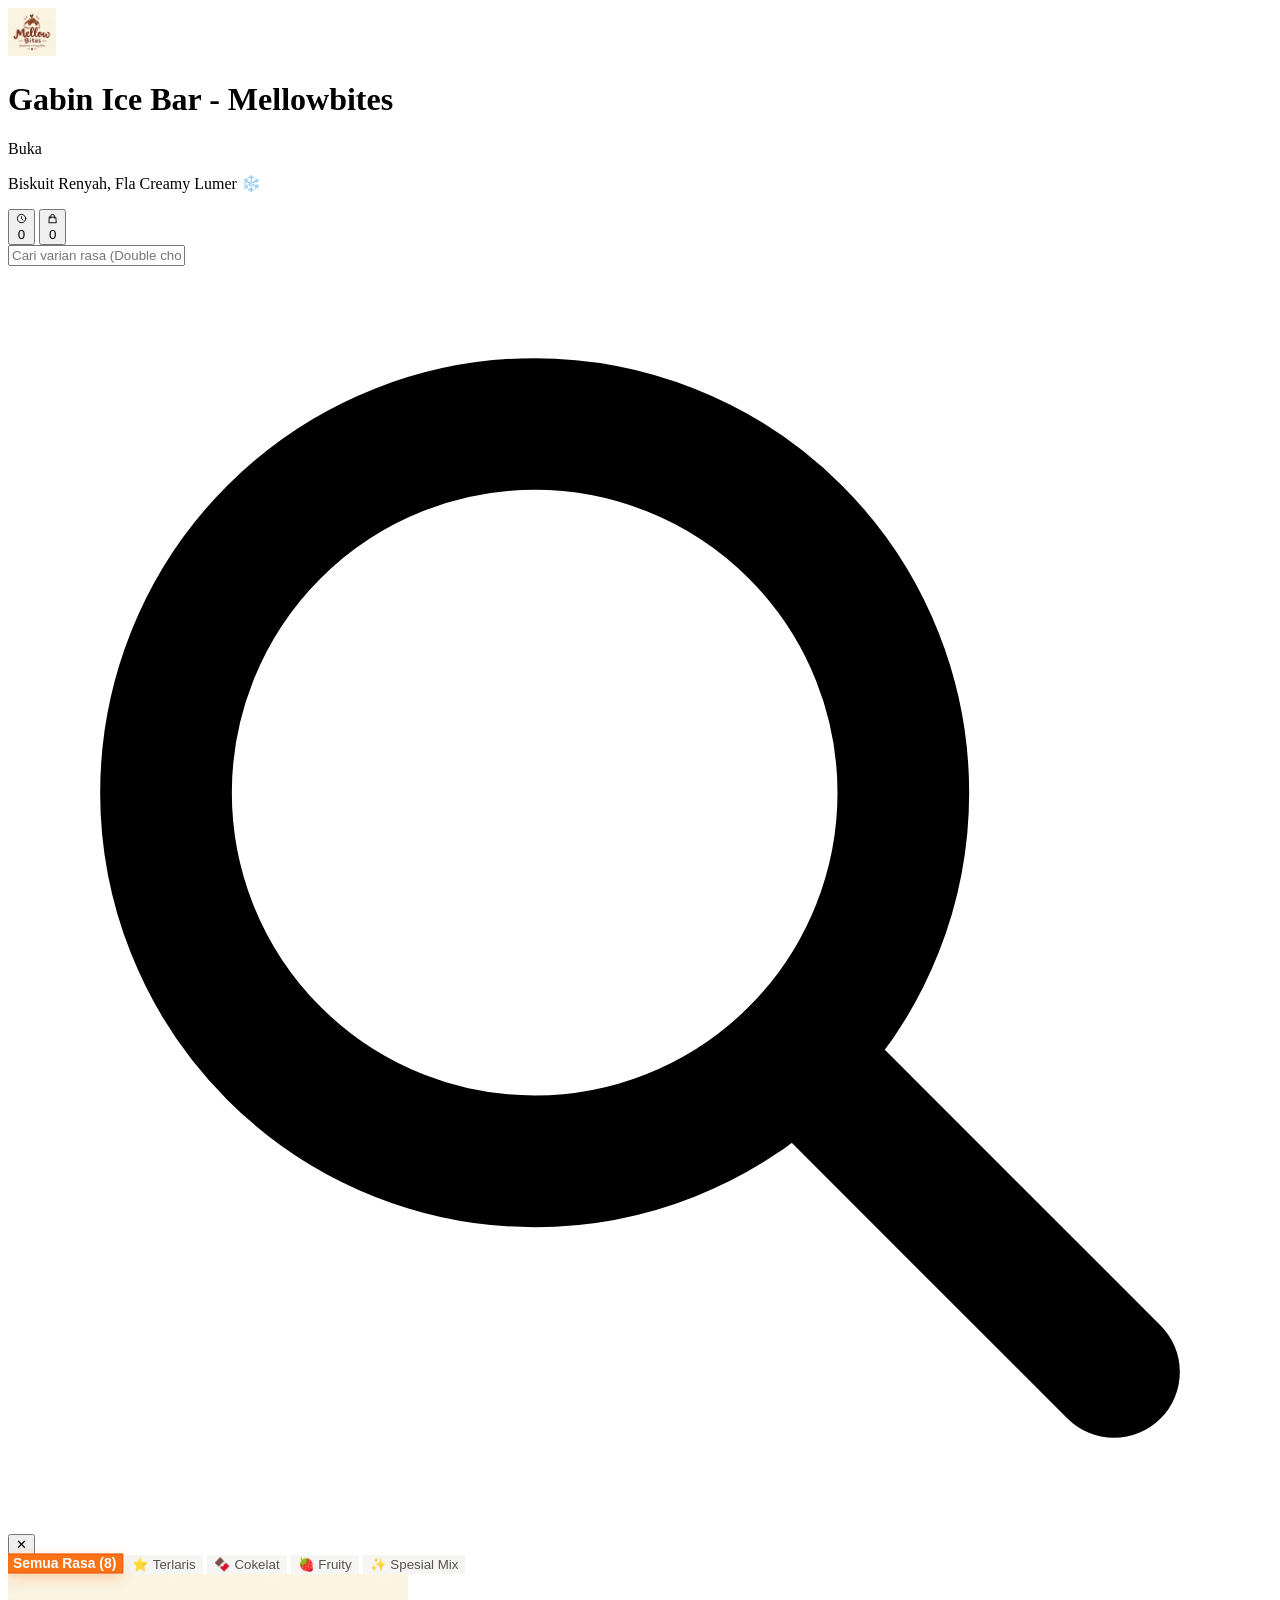
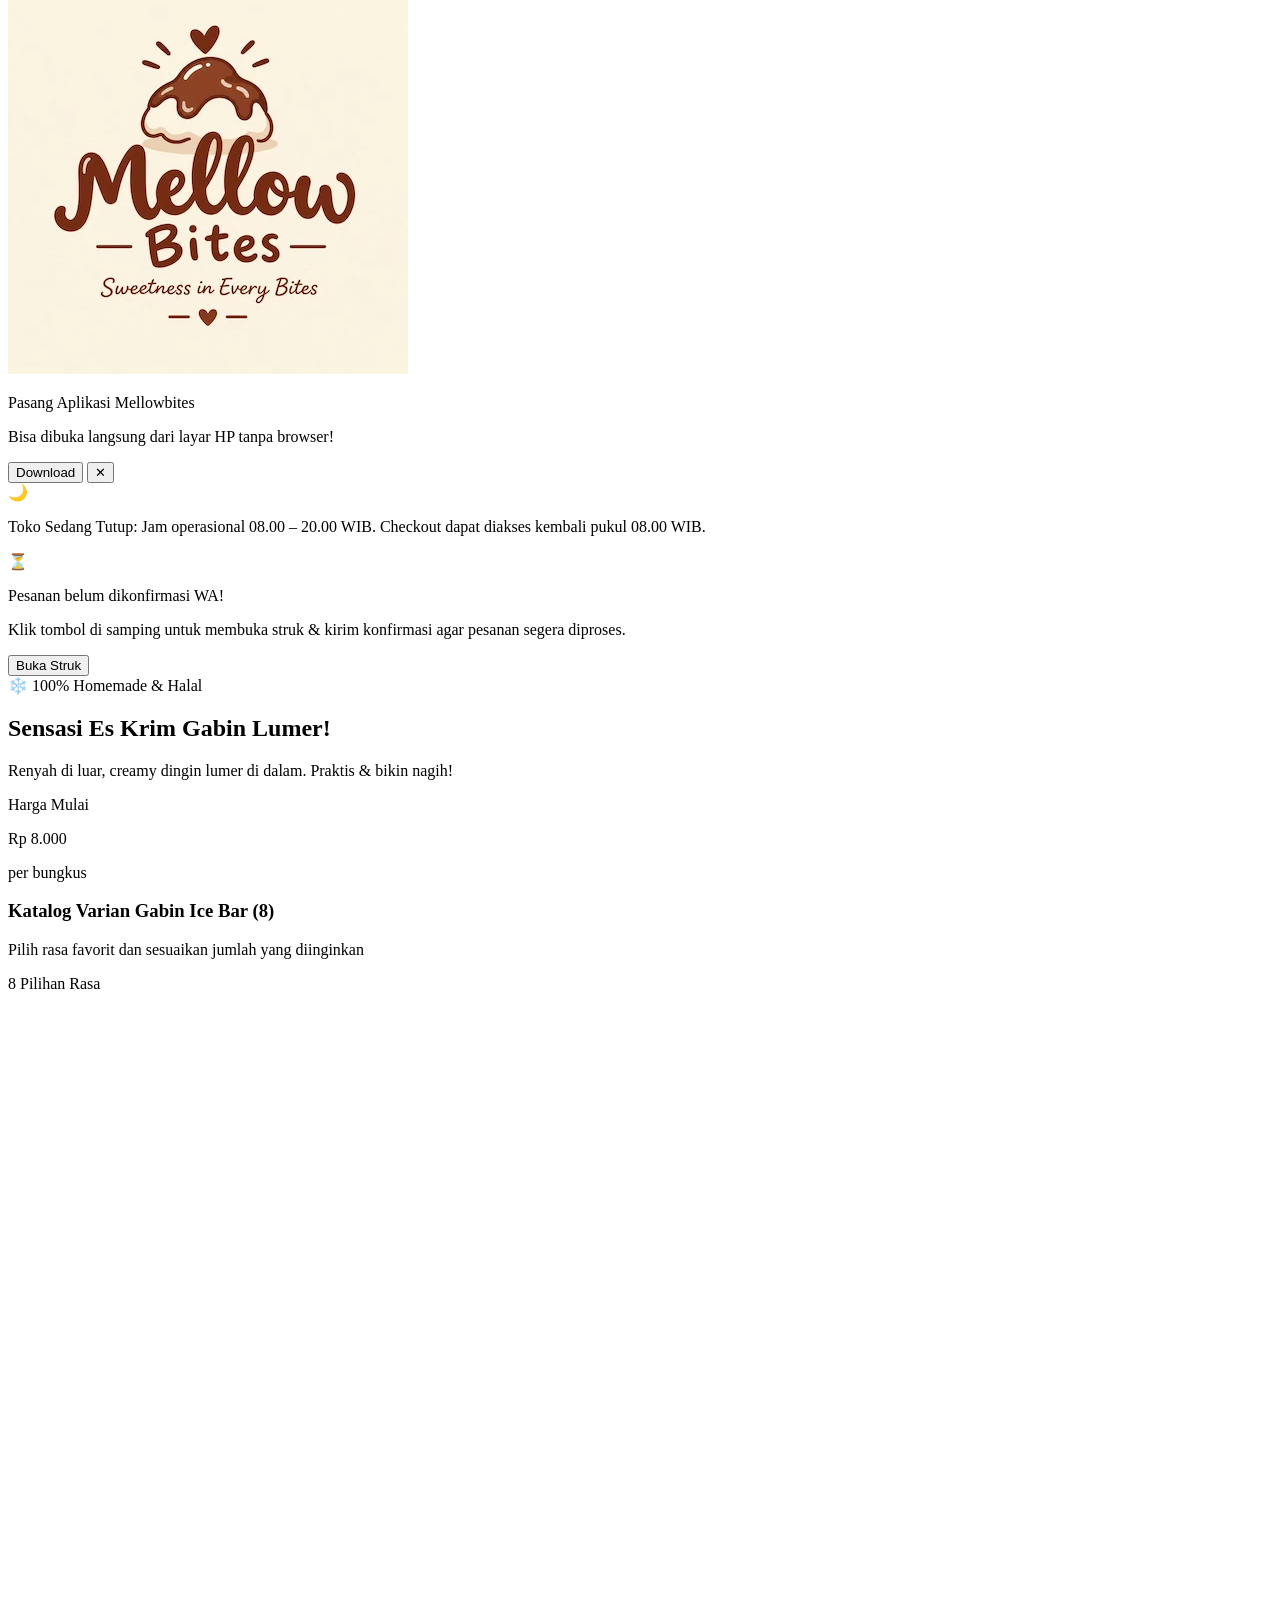
==== index.html @ 4ef3f56c "fitur ulasan n notif" ====
<!DOCTYPE html>
<html lang="id">

<head>
  <meta charset="UTF-8">
  <meta name="viewport" content="width=device-width, initial-scale=1.0, maximum-scale=1.0, user-scalable=no">
  <title>Katalog Gabin Ice Bar - Mellowbites</title>
  <link rel="icon" type="image/webp" href="img/logo.webp">
  <link rel="manifest" href="manifest.json">
  <link rel="preload" as="image" href="img/Double%20Choco.webp" fetchpriority="high">
  <meta name="theme-color" content="#ea580c">
  <meta name="mobile-web-app-capable" content="yes">
  <meta name="apple-mobile-web-app-capable" content="yes">
  <meta name="apple-mobile-web-app-status-bar-style" content="default">
  <meta name="apple-mobile-web-app-title" content="Mellowbites">
  <!-- Open Graph / WhatsApp Link Preview -->
  <meta property="og:type" content="website">
  <meta property="og:site_name" content="Mellowbites">
  <meta property="og:url" content="https://mellowbites.vercel.app/">
  <meta property="og:title" content="Katalog Gabin Ice Bar - Mellowbites ❄️">
  <meta property="og:description"
    content="Biskuit renyah, fla creamy lumer! 100% Homemade & Halal mulai Rp 8.000. Pesan online sekarang!">
  <meta property="og:image" content="https://mellowbites.vercel.app/img/icon-512.png">
  <meta property="og:image:type" content="image/png">
  <meta property="og:image:width" content="512">
  <meta property="og:image:height" content="512">

  <!-- Twitter / X Card Fallback -->
  <meta name="twitter:card" content="summary">
  <meta name="twitter:title" content="Katalog Gabin Ice Bar - Mellowbites ❄️">
  <meta name="twitter:description" content="Biskuit renyah, fla creamy lumer! 100% Homemade & Halal mulai Rp 8.000.">
  <meta name="twitter:image" content="https://mellowbites.vercel.app/img/icon-512.png">
  <link rel="apple-touch-icon" href="img/icon-192.png">
  <link rel="apple-touch-icon" sizes="512x512" href="img/icon-512.png">

  <!-- Google Fonts: Plus Jakarta Sans (Non-blocking) -->
  <link rel="preconnect" href="https://fonts.googleapis.com">
  <link rel="preconnect" href="https://fonts.gstatic.com" crossorigin>
  <link href="https://fonts.googleapis.com/css2?family=Plus+Jakarta+Sans:wght@400;500;600;700;800&display=swap"
    rel="stylesheet" media="print" onload="this.media='all'">
  <noscript>
    <link href="https://fonts.googleapis.com/css2?family=Plus+Jakarta+Sans:wght@400;500;600;700;800&display=swap"
      rel="stylesheet">
  </noscript>

  <!-- Tailwind CSS via CDN -->
  <script src="https://cdn.tailwindcss.com"></script>

  <!-- External Stylesheet -->
  <link rel="stylesheet" href="css/style.css">

  <!-- Leaflet.js CSS (Non-blocking) & JS -->
  <link rel="stylesheet" href="https://unpkg.com/leaflet@1.9.4/dist/leaflet.css" crossorigin="" media="print"
    onload="this.media='all'">
  <noscript>
    <link rel="stylesheet" href="https://unpkg.com/leaflet@1.9.4/dist/leaflet.css" crossorigin="">
  </noscript>
  <script src="https://unpkg.com/leaflet@1.9.4/dist/leaflet.js" crossorigin=""></script>

  <!-- html2canvas CDN for Digital Receipt Image Export -->
  <script src="https://cdn.jsdelivr.net/npm/html2canvas@1.4.1/dist/html2canvas.min.js" defer></script>

  <!-- Supabase JS SDK & Config -->
  <script src="https://cdn.jsdelivr.net/npm/@supabase/supabase-js@2"></script>
  <script src="js/supabase-config.js"></script>

  <!-- External Application Logic -->
  <script src="js/main.js"></script>
</head>

<body class="bg-stone-50 font-sans text-stone-800 antialiased min-h-screen pb-0">

  <!-- TOP HEADER / BANNER -->
  <header class="sticky top-0 z-30 bg-white/95 backdrop-blur-md border-b border-stone-200/80 transition-all">
    <div class="max-w-3xl mx-auto px-3.5 sm:px-4 py-2.5 sm:py-3 flex items-center justify-between gap-2">

      <!-- Brand Logo & Status -->
      <div class="flex items-center gap-2.5 min-w-0 flex-1">
        <div
          class="w-11 h-11 sm:w-12 sm:h-12 rounded-2xl bg-[#fbf6ea] border border-amber-200/80 shadow-2xs p-0.5 flex items-center justify-center shrink-0 overflow-hidden">
          <img src="img/logo.webp" alt="Logo Mellowbites" width="48" height="48" class="w-full h-full object-contain">
        </div>

        <div class="min-w-0 flex-1">
          <div class="flex items-center gap-1.5">
            <h1 class="text-sm sm:text-lg font-extrabold tracking-tight text-stone-900 leading-tight truncate">
              Gabin Ice Bar - Mellowbites
            </h1>
            <span id="storeStatusBadge"
              class="shrink-0 inline-flex items-center px-1.5 sm:px-2 py-0.5 rounded-full text-[9px] sm:text-[10px] font-bold bg-emerald-100 text-emerald-800 border border-emerald-200/70 transition-all"
              title="Jam Operasional 08.00 - 20.00 WIB">
              <span class="w-1.5 h-1.5 rounded-full bg-emerald-500 mr-1 animate-pulse"></span>
              <span>Buka</span>
            </span>
          </div>
          <p class="text-[11px] sm:text-xs text-stone-500 font-medium truncate mt-0.5">
            Biskuit Renyah, Fla Creamy Lumer ❄️
          </p>
        </div>
      </div>

      <!-- Header Action Buttons (Riwayat Pesanan & Keranjang) -->
      <div class="flex items-center gap-1 shrink-0">
        <!-- Riwayat Pesanan Button -->
        <button type="button" onclick="openOrderHistoryModal()"
          class="relative p-2 sm:p-2.5 text-stone-600 hover:text-brand-600 rounded-xl hover:bg-stone-100 transition active:scale-95"
          title="Riwayat Pesanan Saya" aria-label="Riwayat Pesanan">
          <svg class="w-5 h-5 sm:w-6 sm:h-6" fill="none" stroke="currentColor" viewBox="0 0 24 24">
            <path stroke-linecap="round" stroke-linejoin="round" stroke-width="2"
              d="M12 8v4l3 3m6-3a9 9 0 11-18 0 9 9 0 0118 0z"></path>
          </svg>
          <span id="historyBadge"
            class="hidden absolute top-0.5 right-0.5 bg-stone-700 text-white text-[9px] font-bold w-4 h-4 rounded-full items-center justify-center ring-2 ring-white">0</span>
        </button>

        <!-- Quick Cart Button in Header -->
        <button type="button" onclick="openCartModal()"
          class="relative p-2 sm:p-2.5 text-stone-600 hover:text-brand-600 rounded-xl hover:bg-stone-100 transition active:scale-95"
          aria-label="Buka Keranjang">
          <svg class="w-5 h-5 sm:w-6 sm:h-6" fill="none" stroke="currentColor" viewBox="0 0 24 24">
            <path stroke-linecap="round" stroke-linejoin="round" stroke-width="2"
              d="M16 11V7a4 4 0 00-8 0v4M5 9h14l1 12H4L5 9z"></path>
          </svg>
          <span id="headerCartCount"
            class="hidden absolute top-0.5 right-0.5 bg-brand-500 text-white text-[9px] font-bold w-4 h-4 rounded-full items-center justify-center ring-2 ring-white">0</span>
        </button>
      </div>
    </div>

    <!-- Search & Category Filters -->
    <div class="max-w-3xl mx-auto px-4 pb-3">
      <!-- Search Bar -->
      <div class="relative mb-2.5">
        <input type="text" id="searchInput" oninput="handleSearch(this.value)"
          placeholder="Cari varian rasa (Double choco, matcha, durian...)"
          class="w-full pl-10 pr-9 py-2 text-xs sm:text-sm bg-stone-100 hover:bg-stone-100/80 focus:bg-white border border-transparent focus:border-brand-400 rounded-xl focus:ring-2 focus:ring-brand-200 outline-none transition placeholder-stone-400">
        <svg class="w-4 h-4 text-stone-400 absolute left-3.5 top-1/2 -translate-y-1/2" fill="none" stroke="currentColor"
          viewBox="0 0 24 24">
          <path stroke-linecap="round" stroke-linejoin="round" stroke-width="2.5"
            d="M21 21l-6-6m2-5a7 7 0 11-14 0 7 7 0 0114 0z"></path>
        </svg>
        <button type="button" id="clearSearchBtn" onclick="clearSearch()" aria-label="Hapus pencarian"
          class="hidden absolute right-3 top-1/2 -translate-y-1/2 text-stone-400 hover:text-stone-600 text-xs bg-stone-200/80 w-5 h-5 rounded-full items-center justify-center">✕</button>
      </div>

      <!-- Categories Pills -->
      <div class="flex items-center gap-2 overflow-x-auto no-scrollbar pt-1.5 pb-2 px-0.5 text-xs font-semibold">
        <button type="button" id="catAllBtn" onclick="setCategory('all', this)"
          class="cat-pill active px-3.5 py-1.5 rounded-full whitespace-nowrap">
          Semua Rasa
        </button>
        <button type="button" onclick="setCategory('bestseller', this)"
          class="cat-pill px-3.5 py-1.5 rounded-full whitespace-nowrap">
          ⭐ Terlaris
        </button>
        <button type="button" onclick="setCategory('choco', this)"
          class="cat-pill px-3.5 py-1.5 rounded-full whitespace-nowrap">
          🍫 Cokelat
        </button>
        <button type="button" onclick="setCategory('fruity', this)"
          class="cat-pill px-3.5 py-1.5 rounded-full whitespace-nowrap">
          🍓 Fruity
        </button>
        <button type="button" onclick="setCategory('special', this)"
          class="cat-pill px-3.5 py-1.5 rounded-full whitespace-nowrap">
          ✨ Spesial Mix
        </button>
      </div>
    </div>
  </header>

  <!-- BANNER DOWNLOAD / INSTALL APLIKASI PWA -->
  <div id="pwaInstallBanner" class="hidden max-w-3xl mx-auto px-4 pt-2.5">
    <div
      class="p-3 rounded-2xl bg-gradient-to-r from-orange-500 to-amber-500 text-white shadow-sm flex items-center justify-between gap-3">
      <div class="flex items-center gap-2.5 min-w-0">
        <div
          class="w-9 h-9 rounded-xl bg-white/20 p-1 flex items-center justify-center shrink-0 border border-white/30">
          <img src="img/logo.webp" alt="Mellowbites" class="w-full h-full object-contain">
        </div>
        <div class="min-w-0">
          <p class="font-extrabold text-xs leading-tight">Pasang Aplikasi Mellowbites</p>
          <p class="text-[10px] text-white/90 leading-tight truncate">Bisa dibuka langsung dari layar HP tanpa browser!
          </p>
        </div>
      </div>
      <div class="flex items-center gap-1.5 shrink-0">
        <button type="button" onclick="handleInstallAppClick()"
          class="px-3 py-1.5 rounded-xl bg-white text-orange-600 hover:bg-orange-50 font-extrabold text-xs shadow-xs active:scale-95 transition">
          Download
        </button>
        <button type="button" onclick="dismissInstallBanner()"
          class="p-1.5 rounded-lg text-white/80 hover:text-white hover:bg-white/10 text-xs transition"
          title="Tutup banner" aria-label="Tutup banner instalasi">
          ✕
        </button>
      </div>
    </div>
  </div>

  <!-- BANNER STATUS TOKO TUTUP (OTOMATIS MUNCUL SAAT PUKUL 20:01 - 07:59 WIB) -->
  <div id="storeClosedNotice" class="hidden max-w-3xl mx-auto px-4 pt-2.5">
    <div
      class="p-2.5 rounded-xl bg-rose-50 border border-rose-200 text-rose-900 text-xs flex items-center justify-between gap-2 shadow-xs">
      <div class="flex items-center gap-2">
        <span class="text-base">🌙</span>
        <p>
          <span class="font-bold">Toko Sedang Tutup:</span> Jam operasional 08.00 – 20.00 WIB. Checkout dapat diakses
          kembali pukul 08.00 WIB.
        </p>
      </div>
    </div>
  </div>

  <!-- BANNER PESANAN BELUM KONFIRMASI WA -->
  <div id="unconfirmedOrderBanner" class="hidden max-w-3xl mx-auto px-4 pt-2.5">
    <div
      class="p-3 rounded-2xl bg-amber-50 border border-amber-300 text-amber-950 text-xs flex items-center justify-between gap-2.5 shadow-xs">
      <div class="flex items-start gap-2 min-w-0">
        <span class="text-base shrink-0">⏳</span>
        <div class="min-w-0">
          <p class="font-extrabold text-amber-900 leading-tight">
            Pesanan <span id="bannerOrderNumber" class="font-mono"></span> belum dikonfirmasi WA!
          </p>
          <p class="text-[11px] text-amber-800/90 mt-0.5 leading-snug">
            Klik tombol di samping untuk membuka struk & kirim konfirmasi agar pesanan segera diproses.
          </p>
        </div>
      </div>
      <button type="button" onclick="resumeUnconfirmedOrder()"
        class="shrink-0 px-3 py-1.5 rounded-xl bg-emerald-600 hover:bg-emerald-700 text-white font-bold text-[11px] shadow-xs active:scale-95 transition">
        Buka Struk
      </button>
    </div>
  </div>

  <!-- MAIN CONTENT -->
  <main class="max-w-3xl mx-auto px-4 pt-3">

    <!-- HERO PROMO CARD -->
    <div
      class="relative overflow-hidden rounded-2xl bg-gradient-to-r from-orange-500 via-amber-500 to-rose-400 p-4 text-white shadow-md mb-5">
      <div class="relative z-10 flex items-center justify-between gap-3">
        <div class="max-w-[70%]">
          <span id="heroPromoBadge"
            class="inline-flex items-center gap-1 px-2 py-0.5 rounded-md bg-white/20 backdrop-blur-sm text-[10px] font-bold tracking-wide uppercase mb-1">
            <span>❄️</span> 100% Homemade & Halal
          </span>
          <h2 id="heroPromoTitle" class="text-base sm:text-lg font-black leading-tight">Sensasi Es Krim Gabin Lumer!
          </h2>
          <p id="heroPromoDesc" class="text-xs text-orange-50 mt-1 leading-snug">
            Renyah di luar, creamy dingin lumer di dalam. Praktis & bikin nagih!
          </p>
        </div>
        <div class="shrink-0 bg-white/15 backdrop-blur-xs border border-white/25 rounded-2xl px-3.5 py-2.5 text-center">
          <p class="text-[10px] font-bold text-amber-100 uppercase tracking-wider">Harga Mulai</p>
          <p class="text-lg sm:text-xl font-black text-white leading-tight whitespace-nowrap mt-0.5">
            Rp 8.000
          </p>
          <p class="text-[10px] font-medium text-orange-100 mt-0.5">per bungkus</p>
        </div>
      </div>
      <div class="absolute -right-6 -bottom-8 w-28 h-28 bg-white/10 rounded-full blur-xl pointer-events-none"></div>
    </div>

    <!-- CATALOG HEADER -->
    <div class="flex items-center justify-between mb-3 px-0.5">
      <div>
        <h3 class="font-extrabold text-stone-900 text-base flex items-center gap-1.5">
          <span>Katalog Varian Gabin Ice Bar</span>
          <span id="filteredCountBadge" class="text-xs font-semibold text-stone-400"></span>
        </h3>
        <p class="text-xs text-stone-500">Pilih rasa favorit dan sesuaikan jumlah yang diinginkan</p>
      </div>
      <span id="totalVariantBadge"
        class="text-[11px] font-semibold text-brand-700 bg-brand-50 border border-brand-200/60 px-2.5 py-0.5 rounded-full">
        Pilihan Rasa
      </span>
    </div>

    <!-- PRODUCT GRID CONTAINER -->
    <div id="productGrid" class="grid grid-cols-1 sm:grid-cols-2 gap-3.5 min-h-[600px]">
      <!-- Cards rendered dynamically via js/main.js -->
    </div>

    <!-- EMPTY STATE FOR SEARCH -->
    <div id="emptyState"
      class="hidden flex-col items-center justify-center py-12 text-center bg-white rounded-2xl border border-dashed border-stone-200 mt-2">
      <div class="w-14 h-14 bg-stone-100 rounded-full flex items-center justify-center text-stone-400 mb-2 text-2xl">
        🔍
      </div>
      <p class="font-bold text-stone-700 text-sm">Varian rasa tidak ditemukan</p>
      <p class="text-xs text-stone-400 mt-1 max-w-xs">Coba kata kunci lain atau pilih dari kategori rasa di atas.</p>
      <button type="button" id="emptyStateResetBtn" onclick="clearSearch()"
        class="mt-3 px-4 py-1.5 text-xs font-semibold text-brand-600 bg-brand-50 rounded-lg hover:bg-brand-100 transition">
        Lihat Semua Varian
      </button>
    </div>

    <!-- TIPS / EDU FOOTNOTE -->
    <div
      class="mt-7 p-3.5 rounded-2xl bg-amber-50/80 border border-amber-200/70 text-xs text-amber-900 flex items-start gap-3">
      <div
        class="w-7 h-7 rounded-xl bg-amber-200 text-amber-800 flex items-center justify-center shrink-0 font-bold text-sm shadow-xs">
        💡
      </div>
      <div>
        <p class="font-bold text-amber-950">Saran Penyajian Gabin Ice Bar:</p>
        <p class="text-amber-900/90 mt-0.5 leading-relaxed">
          Simpan di freezer lemari es. Langsung nikmati selagi dingin beku untuk sensasi <em>crispy ice cream
            sandwich</em>, atau diamkan 2 menit agar flanya semakin lembut & lumer!
        </p>
      </div>
    </div>
  </main>

  <!-- FOOTER FULL-WIDTH MENYATU DENGAN TEMA -->
  <footer
    class="w-full bg-gradient-to-b from-stone-100/60 via-amber-50/60 to-orange-50/70 border-t border-stone-200/80 text-stone-600 mt-10">
    <div class="max-w-3xl mx-auto px-4 pt-7 pb-28 space-y-5">

      <!-- Baris Atas: Brand & CTA WhatsApp -->
      <div class="flex flex-col sm:flex-row sm:items-center justify-between gap-4 pb-5 border-b border-stone-200/80">
        <div class="flex items-center gap-3">
          <div
            class="w-11 h-11 rounded-2xl bg-[#fbf6ea] border border-amber-200/80 p-1 flex items-center justify-center shrink-0 shadow-2xs">
            <img src="img/logo.webp" alt="Logo Mellowbites" class="w-full h-full object-contain">
          </div>
          <div>
            <h4 class="font-extrabold text-stone-900 text-sm sm:text-base leading-tight">Gabin Ice Bar - Mellowbites
            </h4>
            <p class="text-xs text-stone-500 mt-0.5">Biskuit Renyah, Fla Creamy Lumer ❄️</p>
          </div>
        </div>

        <a href="https://api.whatsapp.com/send?phone=6285646409023&text=Halo%20kak%2C%20saya%20mau%20pesan%20Gabin%20Ice%20Bar%20Mellowbites%20%E2%98%BA%EF%B8%8F%F0%9F%A4%97"
          onclick="this.href='https://api.whatsapp.com/send?phone=6285646409023&text=' + encodeURIComponent('Halo kak, saya boleh tanya mengenai Gabin Ice Bar Mellowbites? 🤗')"
          target="_blank" rel="noopener noreferrer"
          class="inline-flex items-center justify-center gap-2 px-4 py-2.5 rounded-xl bg-emerald-600 hover:bg-emerald-700 text-white font-bold text-xs shadow-sm shadow-emerald-600/20 active:scale-95 transition">
          <svg class="w-4 h-4 fill-current shrink-0" viewBox="0 0 24 24">
            <path
              d="M.057 24l1.687-6.163c-1.041-1.804-1.588-3.849-1.587-5.946.003-6.556 5.338-11.891 11.893-11.891 3.181.001 6.167 1.24 8.413 3.488 2.245 2.248 3.481 5.236 3.48 8.414-.003 6.557-5.338 11.892-11.893 11.892-1.99-.001-3.951-.5-5.688-1.448l-6.305 1.654zm6.597-3.807c1.676.995 3.276 1.591 5.392 1.592 5.448 0 9.886-4.434 9.889-9.885.002-5.462-4.415-9.89-9.881-9.892-5.452 0-9.887 4.434-9.889 9.884-.001 2.225.651 3.891 1.746 5.634l-.999 3.648 3.742-.981z" />
          </svg>
          <span>Chat & Tanya via WhatsApp</span>
        </a>
      </div>

      <!-- Baris Tengah: Info Singkat (Jam, Lokasi, Sosmed) -->
      <div class="grid grid-cols-1 sm:grid-cols-2 gap-4 text-xs">
        <div class="space-y-1.5">
          <p class="text-stone-600">
            🕒 <strong class="text-stone-900 font-bold">Jam Buka:</strong> Setiap Hari, 08.00 – 20.00 WIB
          </p>
          <p class="text-stone-600 leading-relaxed">
            📍 <strong class="text-stone-900 font-bold">Alamat:</strong> Jl. Bromo, RT/RW 001/006, Dsn. Karangtimongo,
            Ds. Denanyar, Jombang
            <a href="https://www.google.com/maps/search/?api=1&query=-7.5431218,112.2134476" target="_blank"
              rel="noopener noreferrer"
              class="inline-block ml-1 text-brand-600 hover:text-brand-700 font-bold underline underline-offset-2">
              Lihat Maps ↗
            </a>
          </p>
        </div>

        <!-- Tombol Sosial Media -->
        <div class="flex flex-col sm:items-end gap-1.5">
          <span class="text-[11px] font-semibold text-stone-500">Follow Us On:</span>
          <div class="flex items-center gap-2">
            <a href="https://instagram.com/mellowbite_es" target="_blank" rel="noopener noreferrer"
              class="inline-flex items-center gap-1.5 px-3 py-1.5 rounded-xl bg-white hover:bg-rose-50 border border-stone-200/90 text-stone-700 font-bold text-[11px] shadow-2xs transition">
              <svg class="w-3.5 h-3.5 fill-current text-rose-500" viewBox="0 0 24 24">
                <path
                  d="M12 2.163c3.204 0 3.584.012 4.85.07 3.252.148 4.771 1.691 4.919 4.919.058 1.265.069 1.645.069 4.849 0 3.205-.012 3.584-.069 4.849-.149 3.225-1.664 4.771-4.919 4.919-1.266.058-1.644.07-4.85.07-3.204 0-3.584-.012-4.849-.07-3.26-.149-4.771-1.699-4.919-4.92-.058-1.265-.07-1.644-.07-4.849 0-3.204.013-3.583.07-4.849.149-3.227 1.664-4.771 4.919-4.919 1.266-.057 1.645-.069 4.849-.069zm0-2.163c-3.259 0-3.667.014-4.947.072-4.358.2-6.78 2.618-6.98 6.98-.059 1.281-.073 1.689-.073 4.948 0 3.259.014 3.668.072 4.948.2 4.358 2.618 6.78 6.98 6.98 1.281.058 1.689.072 4.948.072 3.259 0 3.668-.014 4.948-.072 4.354-.2 6.782-2.618 6.979-6.98.059-1.28.073-1.689.073-4.948 0-3.259-.014-3.667-.072-4.947-.196-4.354-2.617-6.78-6.979-6.98-1.281-.059-1.69-.073-4.949-.073zm0 5.838c-3.403 0-6.162 2.759-6.162 6.162s2.759 6.163 6.162 6.163 6.162-2.759 6.162-6.163c0-3.403-2.759-6.162-6.162-6.162zm0 10.162c-2.209 0-4-1.79-4-4 0-2.209 1.791-4 4-4s4 1.791 4 4c0 2.21-1.791 4-4 4zm6.406-11.845c-.796 0-1.441.645-1.441 1.44s.645 1.44 1.441 1.44c.795 0 1.439-.645 1.439-1.44s-.644-1.44-1.439-1.44z" />
              </svg>
              <span>Instagram</span>
            </a>

            <a href="https://www.tiktok.com/@mellowbite_es" target="_blank" rel="noopener noreferrer"
              class="inline-flex items-center gap-1.5 px-3 py-1.5 rounded-xl bg-white hover:bg-stone-100 border border-stone-200/90 text-stone-700 font-bold text-[11px] shadow-2xs transition">
              <svg class="w-3.5 h-3.5 fill-current text-stone-900" viewBox="0 0 24 24">
                <path
                  d="M19.59 6.69a4.83 4.83 0 0 1-3.77-4.25V2h-3.45v13.67a2.89 2.89 0 0 1-5.2 1.74 2.89 2.89 0 0 1 2.31-4.64 2.93 2.93 0 0 1 .88.13V9.4a6.84 6.84 0 0 0-1-.05A6.33 6.33 0 0 0 5 20.1a6.34 6.34 0 0 0 10.86-4.43v-7a8.16 8.16 0 0 0 4.77 1.52v-3.4a4.85 4.85 0 0 1-1-.1z" />
              </svg>
              <span>TikTok</span>
            </a>
          </div>
        </div>
      </div>

      <!-- CTA Download Aplikasi Mellowbites -->
      <div class="pt-3 border-t border-stone-200/60 flex items-center justify-between gap-2">
        <span class="text-[11px] font-semibold text-stone-500">Pasang di layar HP:</span>
        <button id="btnInstallApp" type="button" onclick="handleInstallAppClick()"
          class="inline-flex items-center gap-1.5 px-3 py-1.5 rounded-xl bg-brand-50 hover:bg-brand-100 text-brand-600 border border-brand-200/80 font-bold text-[11px] shadow-2xs active:scale-95 transition">
          <svg class="w-3.5 h-3.5" fill="none" stroke="currentColor" viewBox="0 0 24 24">
            <path stroke-linecap="round" stroke-linejoin="round" stroke-width="2.2"
              d="M4 16v1a3 3 0 003 3h10a3 3 0 003-3v-1m-4-4l-4 4m0 0l-4-4m4 4V4"></path>
          </svg>
          <span>Download Aplikasi</span>
        </button>
      </div>

      <!-- Baris Bawah: Copyright & Login Admin -->
      <div class="pt-3 border-t border-stone-200/60 flex items-center justify-between text-[11px] text-stone-400">
        <span>© 2026 - Mellowbites</span>
        <a href="admin.html"
          class="inline-flex items-center gap-1 text-stone-500 hover:text-brand-600 font-semibold transition">
          <span>🔒</span>
          <span>Login Admin</span>
        </a>
      </div>

    </div>
  </footer>

  <!-- FLOATING BOTTOM BAR (CART SUMMARY) -->
  <aside id="floatingBar"
    class="fixed bottom-0 left-0 right-0 z-40 bg-white/95 backdrop-blur-md border-t border-stone-200/90 shadow-float px-4 py-3 transition-all duration-300">
    <div class="max-w-3xl mx-auto flex items-center justify-between gap-3">

      <!-- Cart Info Left -->
      <div class="flex items-center gap-3 cursor-pointer group select-none" onclick="openCartModal()">
        <div class="relative">
          <div
            class="w-11 h-11 rounded-2xl bg-gradient-to-tr from-brand-500 to-amber-500 text-white flex items-center justify-center shadow-md shadow-brand-500/30 group-hover:from-brand-600 group-hover:to-amber-600 transition active:scale-95">
            <svg class="w-5 h-5" fill="none" stroke="currentColor" viewBox="0 0 24 24">
              <path stroke-linecap="round" stroke-linejoin="round" stroke-width="2"
                d="M16 11V7a4 4 0 00-8 0v4M5 9h14l1 12H4L5 9z"></path>
            </svg>
          </div>
          <span id="floatCartBadge"
            class="absolute -top-1.5 -right-1.5 bg-rose-500 text-white font-extrabold text-[11px] min-w-[20px] h-[20px] px-1 rounded-full flex items-center justify-center border-2 border-white shadow-sm transition">
            0
          </span>
        </div>

        <div>
          <div class="flex items-center gap-1.5">
            <span class="text-[11px] font-medium text-stone-500">Total Belanja:</span>
            <span id="floatItemCountText"
              class="text-[11px] font-bold text-brand-600 bg-brand-50 px-1.5 py-0.2 rounded">0 item</span>
          </div>
          <div id="floatTotalPrice"
            class="text-base sm:text-lg font-extrabold text-stone-900 tracking-tight leading-tight">
            Rp 0
          </div>
        </div>
      </div>

      <!-- Action Button Right -->
      <button type="button" id="btnCheckout" onclick="openCartModal()" disabled
        class="flex-1 sm:flex-none sm:min-w-[180px] py-2.5 px-4 rounded-xl bg-brand-500 hover:bg-brand-600 disabled:bg-stone-200 disabled:text-stone-400 disabled:cursor-not-allowed text-white font-bold text-xs sm:text-sm shadow-md shadow-brand-500/20 active:scale-95 transition flex items-center justify-center gap-2">
        <span>Lihat Pesanan</span>
        <svg class="w-4 h-4" fill="none" stroke="currentColor" viewBox="0 0 24 24">
          <path stroke-linecap="round" stroke-linejoin="round" stroke-width="2" d="M14 5l7 7m0 0l-7 7m7-7H3"></path>
        </svg>
      </button>

    </div>
  </aside>

  <!-- PRODUCT DETAIL POP-UP MODAL (#productDetailModal) -->
  <div id="productDetailModal"
    class="fixed inset-0 z-50 bg-black/70 backdrop-blur-xs opacity-0 pointer-events-none transition-opacity duration-300 flex items-end sm:items-center justify-center p-0 sm:p-4">
    <div class="absolute inset-0" onclick="closeProductDetailModal()"></div>

    <div id="productDetailContentBox"
      class="relative z-10 w-full sm:max-w-md max-h-[92vh] flex flex-col bg-white rounded-t-3xl sm:rounded-3xl shadow-2xl overflow-hidden border border-stone-200 transform translate-y-full sm:translate-y-0 sm:scale-95 transition-transform duration-300">

      <!-- Drawer Handle for Mobile -->
      <div class="sm:hidden flex justify-center pt-2.5 pb-1 shrink-0" onclick="closeProductDetailModal()">
        <div class="w-10 h-1 bg-stone-300 rounded-full cursor-pointer"></div>
      </div>

      <!-- Close Button Floating -->
      <button type="button" onclick="closeProductDetailModal()"
        class="absolute top-3 right-3 sm:top-3.5 sm:right-3.5 w-8 h-8 rounded-full bg-stone-900/40 hover:bg-stone-900/70 text-white backdrop-blur-md flex items-center justify-center text-xs font-bold transition z-30 active:scale-90"
        title="Tutup" aria-label="Tutup detail produk">
        ✕
      </button>

      <!-- Scrollable Modal Content -->
      <div class="overflow-y-auto flex-1 p-4 sm:p-5 space-y-4">
        <div id="detailProdFlavorBg"
          class="relative w-full aspect-[16/10] rounded-2xl overflow-hidden shadow-inner flex items-center justify-center bg-stone-800">
          <div id="detailProdSvg"
            class="absolute inset-0 flex flex-col items-center justify-center pointer-events-none"></div>
          <img id="detailProdImage" src="" alt="Foto Detail Produk" class="absolute inset-0 w-full h-full object-cover"
            onerror="this.classList.add('hidden')">
          <div
            class="absolute inset-x-0 bottom-0 h-14 bg-gradient-to-t from-black/60 via-black/20 to-transparent pointer-events-none">
          </div>

          <span id="detailProdTag"
            class="absolute top-3 left-3 text-[10px] font-extrabold px-2.5 py-1 rounded-full shadow-xs z-10">
            Favorit
          </span>

          <span id="detailProdCategoryBadge"
            class="absolute top-3 right-12 text-[10px] font-extrabold px-2.5 py-1 rounded-full bg-stone-900/60 backdrop-blur-md text-white shadow-xs z-10">
            Cokelat
          </span>

          <div id="detailProdStockBadge" class="absolute bottom-3 left-3 z-10"></div>
        </div>

        <div>
          <div class="flex items-start justify-between gap-3">
            <h3 id="detailProdName" class="font-extrabold text-stone-900 text-lg sm:text-xl leading-snug">
              Nama Varian
            </h3>
            <span id="detailProdPrice" class="text-base sm:text-lg font-black text-brand-600 shrink-0">
              Rp 0
            </span>
          </div>
          <div class="flex flex-wrap items-center justify-between gap-2 mt-0.5">
            <p id="detailProdCategoryText" class="text-[11px] font-bold text-stone-400 uppercase tracking-wider">
              Varian Spesial
            </p>
            <div id="detailProdRatingBadge"
              class="hidden inline-flex items-center gap-1 px-2 py-0.5 rounded-full bg-amber-50 border border-amber-200/80 text-[11px] font-bold text-amber-800">
              <span class="text-amber-500">★</span>
              <span id="detailProdRatingAvg">0.0</span>
              <span id="detailProdRatingCount" class="text-stone-500 font-semibold">(0 ulasan)</span>
            </div>
          </div>
        </div>

        <div class="space-y-1 bg-stone-50 p-3 rounded-2xl border border-stone-100">
          <span class="text-[10px] font-extrabold uppercase tracking-wider text-stone-400 block">Karakter Rasa &
            Tekstur</span>
          <p id="detailProdDesc" class="text-xs sm:text-sm text-stone-700 leading-relaxed font-normal">
            Deskripsi lengkap varian rasa dan kelezatan fla biskuit gabin.
          </p>
        </div>

        <div
          class="p-3.5 rounded-2xl bg-gradient-to-r from-sky-50 via-blue-50 to-indigo-50/40 border border-sky-100 flex items-start gap-2.5">
          <span class="text-lg shrink-0 select-none">❄️</span>
          <div class="text-xs leading-relaxed">
            <strong class="font-extrabold text-sky-950 block mb-0.5">Saran Penyajian:</strong>
            <p class="text-sky-900/90 text-[11px] leading-snug">
              Nikmati langsung saat dingin dari freezer untuk sensasi es krim padat lumer, atau diamkan 2–3 menit di
              suhu ruang agar fla lebih creamy lembut.
            </p>
          </div>
        </div>
      </div>

      <!-- Bottom Sticky Action Bar -->
      <div id="detailProdActionContainer" class="p-3.5 sm:p-4 bg-white border-t border-stone-100 shrink-0"></div>
    </div>
  </div>

  <!-- CART & CHECKOUT MODAL DRAWER -->
  <div id="cartModal"
    class="fixed inset-0 z-50 bg-black/60 opacity-0 pointer-events-none transition-opacity duration-150 flex items-end sm:items-center justify-center">
    <div class="absolute inset-0" onclick="closeCartModal()"></div>

    <div id="cartContentBox"
      class="relative z-10 w-full max-w-lg bg-white rounded-t-3xl sm:rounded-2xl max-h-[90vh] flex flex-col shadow-2xl">

      <!-- Drawer Handle for Mobile -->
      <div class="sm:hidden flex justify-center pt-3 pb-1" onclick="closeCartModal()">
        <div class="w-12 h-1.5 bg-stone-300 rounded-full cursor-pointer"></div>
      </div>

      <!-- Modal Header -->
      <div class="px-5 py-3 border-b border-stone-100 flex items-center justify-between">
        <div class="flex items-center gap-2.5">
          <div class="w-8 h-8 rounded-lg bg-brand-100 text-brand-600 flex items-center justify-center">
            <svg class="w-4 h-4" fill="none" stroke="currentColor" viewBox="0 0 24 24">
              <path stroke-linecap="round" stroke-linejoin="round" stroke-width="2"
                d="M3 3h2l.4 2M7 13h10l4-8H5.4M7 13L5.4 5M7 13l-2.293 2.293c-.63.63-.184 1.707.707 1.707H17m0 0a2 2 0 100 4 2 2 0 000-4zm-8 2a2 2 0 11-4 0 2 2 0 014 0z">
              </path>
            </svg>
          </div>
          <div>
            <h3 class="font-extrabold text-stone-900 text-base leading-tight">Keranjang Pesanan</h3>
            <p id="modalItemSubtitle" class="text-xs text-stone-500">0 item dipilih</p>
          </div>
        </div>

        <button type="button" onclick="closeCartModal()" aria-label="Tutup keranjang"
          class="w-8 h-8 rounded-full bg-stone-100 hover:bg-stone-200 flex items-center justify-center text-stone-500 font-bold transition">
          ✕
        </button>
      </div>

      <!-- Gabungan Area Scroll Tunggal -->
      <div class="overflow-y-auto flex-1 divide-y divide-stone-100 overscroll-contain">

        <!-- Scrollable Cart Item List -->
        <div class="px-5 py-2.5 space-y-2" id="cartItemList"></div>

        <!-- Checkout Form Area -->
        <div class="px-5 py-3.5 bg-stone-50/90 space-y-3.5 text-xs">

          <!-- Input Nama Pemesan -->
          <div>
            <label for="customerName" class="block text-xs font-bold text-stone-700 mb-1">
              Nama Pemesan <span class="text-rose-500">*</span>
            </label>
            <input type="text" id="customerName" placeholder="Masukkan nama Anda (cth: Budi)"
              class="w-full text-xs px-3.5 py-2.5 bg-white border border-stone-200 rounded-xl focus:outline-none focus:border-brand-500 focus:ring-1 focus:ring-brand-200 transition">
            <p id="err-customerName" class="hidden text-[11px] text-rose-600 font-semibold mt-1"></p>
          </div>

          <!-- Input Nomor WhatsApp / Telepon (Khusus Payment QRIS) -->
          <div id="customerPhoneGroup">
            <label for="customerPhone" class="block text-xs font-bold text-stone-700 mb-1">
              Nomor WhatsApp / Telepon <span class="text-rose-500">*</span>
            </label>
            <input type="tel" id="customerPhone" inputmode="tel" autocomplete="tel" placeholder="Cth: 081234567890"
              class="w-full text-xs px-3.5 py-2.5 bg-white border border-stone-200 rounded-xl focus:outline-none focus:border-brand-500 focus:ring-1 focus:ring-brand-200 transition">
            <p class="text-[10px] text-stone-500 mt-1 leading-snug">
              Wajib diisi untuk jaga-jaga agar admin tetap bisa menghubungi Anda jika lupa mengirim konfirmasi ke WhatsApp.
            </p>
            <p id="err-customerPhone" class="hidden text-[11px] text-rose-600 font-semibold mt-1"></p>
          </div>

          <!-- Pilihan Metode Pesanan -->
          <div>
            <label class="block text-xs font-bold text-stone-700 mb-1.5">
              Metode Pesanan <span class="text-rose-500">*</span>
            </label>
            <div class="grid grid-cols-2 gap-2" id="orderMethodTabs">
              <button type="button" onclick="setOrderMethod('pickup')" id="tabMethodPickup"
                class="p-2.5 rounded-xl border-2 text-left transition flex items-center gap-2 select-none border-brand-500 bg-brand-50/80 text-brand-900 shadow-xs">
                <span class="text-base">🏬</span>
                <div class="min-w-0">
                  <p class="font-extrabold text-xs leading-tight">Ambil Sendiri</p>
                  <p class="text-[10px] text-stone-500 truncate">Pickup di Toko</p>
                </div>
              </button>

              <button type="button" onclick="setOrderMethod('delivery')" id="tabMethodDelivery"
                class="p-2.5 rounded-xl border-2 text-left transition flex items-center gap-2 select-none border-stone-200 bg-white text-stone-700 hover:border-stone-300">
                <span class="text-base">🛵</span>
                <div class="min-w-0">
                  <p class="font-extrabold text-xs leading-tight">Diantar / COD</p>
                  <p class="text-[10px] text-stone-500 truncate">Antar ke Rumah</p>
                </div>
              </button>
            </div>
            <p id="err-orderMethod" class="hidden text-[11px] text-rose-600 font-semibold mt-1"></p>
          </div>

          <!-- Sub-form Pickup (Ambil Sendiri) -->
          <div id="pickupSection" class="space-y-2.5 p-3 rounded-xl bg-white border border-stone-200/90 shadow-2xs">
            <div id="storeLocationBox"
              class="p-2.5 rounded-xl bg-amber-50/80 border border-amber-200/70 text-amber-950 space-y-2.5">
              <div class="flex items-start justify-between gap-2">
                <div>
                  <p class="font-bold text-[11px] flex items-center gap-1 text-amber-900">
                    <span>📍</span> Kedai Gabin Ice Bar - Mellowbites
                  </p>
                  <p class="text-[10px] text-stone-600 mt-0.5 leading-snug">
                    Jl. Bromo, RT/RW 001/006, Dsn. Karangtimongo, Ds. Denanyar, Jombang
                  </p>
                </div>
                <a href="https://www.google.com/maps/search/?api=1&query=-7.5431218,112.2134476" target="_blank"
                  rel="noopener noreferrer"
                  class="shrink-0 px-2 py-1 text-[10px] font-bold bg-white text-brand-700 border border-brand-300 rounded-md hover:bg-brand-50 transition shadow-2xs">
                  Maps ↗
                </a>
              </div>

              <!-- Mini-Map Embed -->
              <div class="w-full h-36 rounded-lg overflow-hidden border border-amber-200/80 bg-stone-100">
                <iframe
                  src="https://www.google.com/maps/embed?pb=!1m17!1m12!1m3!1d3955.2918063923044!2d112.21087267500239!3d-7.5431217924704805!2m3!1f0!2f0!3f0!3m2!1i1024!2i768!4f13.1!3m2!1m1!2zN8KwMzInMzUuMiJTIDExMsKwMTInNDguNCJF!5e0!3m2!1sen!2sid!4v1795505391356!5m2!1sen!2sid"
                  class="w-full h-full border-0" allowfullscreen="" loading="lazy"
                  referrerpolicy="strict-origin-when-cross-origin"
                  title="Lokasi Kedai Gabin Ice Bar - Mellowbites"></iframe>
              </div>
            </div>

            <!-- Pilihan Hari & Tanggal Pengambilan -->
            <div>
              <label for="pickupDateSelect" class="block text-xs font-bold text-stone-700 mb-1">
                Hari & Tanggal Ambil <span class="text-rose-500">*</span>
              </label>
              <input type="date" id="pickupDateSelect" onchange="updatePickupDatePreview()"
                oninput="updatePickupDatePreview()"
                class="w-full text-xs font-bold text-stone-800 px-3 py-2.5 bg-stone-50 border border-stone-200 rounded-xl focus:outline-none focus:bg-white focus:border-brand-500 focus:ring-1 focus:ring-brand-200 transition cursor-pointer">
              <p id="pickupDatePreview" class="text-[11px] font-semibold text-brand-600 mt-1"></p>
              <p id="err-pickupDate" class="hidden text-[11px] text-rose-600 font-semibold mt-1"></p>
            </div>

            <div>
              <label class="block text-xs font-bold text-stone-700 mb-1">
                Jam Rencana Ambil (08:00 – 20:00 WIB) <span class="text-rose-500">*</span>
              </label>
              <div class="flex items-center gap-1.5">
                <input type="text" id="pickupHour" inputmode="numeric" maxlength="2" placeholder="08" autocomplete="off"
                  oninput="onPickupHourInput(this)"
                  class="w-14 text-center text-sm font-bold px-2 py-2 bg-stone-50 border border-stone-200 rounded-xl focus:outline-none focus:bg-white focus:border-brand-500 focus:ring-1 focus:ring-brand-200 transition placeholder-stone-300">
                <span class="text-stone-600 font-black text-base select-none">:</span>
                <input type="text" id="pickupMinute" inputmode="numeric" maxlength="2" placeholder="00"
                  autocomplete="off" oninput="onPickupMinuteInput(this)"
                  class="w-14 text-center text-sm font-bold px-2 py-2 bg-stone-50 border border-stone-200 rounded-xl focus:outline-none focus:bg-white focus:border-brand-500 focus:ring-1 focus:ring-brand-200 transition placeholder-stone-300">
                <span class="text-xs text-stone-400 font-semibold ml-1">WIB</span>
              </div>
              <p class="text-[10px] text-stone-400 mt-1">Ketik angka langsung · Format 24 jam (cth: 14 : 30)</p>
              <p id="err-pickupTime" class="hidden text-[11px] text-rose-600 font-semibold mt-1"></p>
            </div>
          </div>

          <!-- Sub-form Delivery (Diantar / COD) -->
          <div id="deliverySection"
            class="hidden space-y-3 p-3 rounded-xl bg-white border border-stone-200/90 shadow-2xs">

            <!-- 1. Titik Lokasi Pengantaran -->
            <div class="space-y-1.5">
              <div class="flex items-center justify-between gap-2">
                <label class="block text-xs font-bold text-stone-700">
                  Titik Lokasi Antar <span class="text-rose-500">*</span>
                </label>
                <button type="button" id="btnUseCurrentLocation" onclick="locateCustomerGPS(true)"
                  class="inline-flex items-center gap-1 px-2.5 py-1 rounded-lg bg-sky-50 hover:bg-sky-100 text-sky-700 border border-sky-200 text-[11px] font-bold active:scale-95 transition shrink-0">
                  <span>📍</span>
                  <span>Lokasi Saya</span>
                </button>
              </div>

              <!-- Kolom Pencarian Lokasi Peta -->
              <div class="relative">
                <div class="flex items-center gap-1.5">
                  <div class="relative flex-1">
                    <input type="text" id="mapSearchInput" placeholder="Cari nama jalan, perumahan, sekolah..."
                      onkeydown="if(event.key==='Enter'){ event.preventDefault(); searchMapLocation(); }"
                      class="w-full pl-8 pr-3 py-2 text-xs bg-white border border-stone-200 rounded-xl focus:outline-none focus:border-brand-500 focus:ring-1 focus:ring-brand-200 text-stone-800 placeholder:text-stone-400">
                    <svg
                      class="w-3.5 h-3.5 text-stone-400 absolute left-2.5 top-1/2 -translate-y-1/2 pointer-events-none"
                      fill="none" stroke="currentColor" viewBox="0 0 24 24">
                      <path stroke-linecap="round" stroke-linejoin="round" stroke-width="2.5"
                        d="M21 21l-4.35-4.35M17 11a6 6 0 11-12 0 6 6 0 0112 0z"></path>
                    </svg>
                  </div>
                  <button type="button" id="btnMapSearch" onclick="searchMapLocation()"
                    class="px-3 py-2 rounded-xl bg-stone-800 hover:bg-stone-900 text-white text-xs font-bold shrink-0 active:scale-95 transition">
                    Cari
                  </button>
                </div>

                <!-- Dropdown Hasil Pencarian -->
                <div id="mapSearchResults"
                  class="hidden absolute left-0 right-0 top-full mt-1 bg-white border border-stone-200 rounded-xl shadow-lg max-h-44 overflow-y-auto z-[1000] divide-y divide-stone-100">
                </div>
              </div>

              <!-- Kotak Peta Interaktif -->
              <div id="deliveryMap"
                class="w-full h-44 sm:h-48 rounded-xl border border-stone-200 overflow-hidden z-10 bg-stone-100"></div>
              <p id="deliveryLocationStatus" class="text-[11px] text-stone-500 leading-relaxed">
                📍 Cari lokasi di atas, klik <strong>Lokasi Saya</strong>, atau <strong>tap/geser pin</strong> di peta
                ke titik rumah Anda.
              </p>

              <!-- Kotak Hasil Hitung Jarak & Ongkir -->
              <div id="deliveryFeeResultBox"
                class="hidden p-2.5 rounded-xl bg-amber-50/90 border border-amber-200/80 flex items-center justify-between gap-2">
                <div class="flex items-center gap-2 min-w-0">
                  <span class="text-base shrink-0">🛵</span>
                  <div class="min-w-0">
                    <p id="deliveryDistanceText" class="text-[11px] font-bold text-stone-800 truncate">Jarak: 0 km</p>
                    <p class="text-[10px] text-stone-500 truncate">Dari Kedai Denanyar, Jombang</p>
                  </div>
                </div>
                <span id="deliveryFeeText"
                  class="text-xs font-black text-brand-600 bg-white px-2.5 py-1 rounded-lg border border-amber-200 shrink-0">
                  Rp 0
                </span>
              </div>

              <!-- Keterangan Tarif Ongkir (Menurun) -->
              <div class="p-2.5 rounded-xl bg-stone-50 border border-stone-200/70 text-[11px] text-stone-600 space-y-1.5">
                <p class="font-bold text-stone-800 flex items-center justify-between">
                  <span>🚚 Rincian Tarif Ongkir</span>
                  <span class="text-[10px] font-semibold text-stone-400">Maks. 20 km</span>
                </p>
                <ul class="space-y-1 text-[11px] border-t border-stone-200/70 pt-1.5">
                  <li class="flex items-center justify-between">
                    <span>• Di bawah 8 km</span>
                    <span class="font-bold text-emerald-600">Gratis Ongkir</span>
                  </li>
                  <li class="flex items-center justify-between">
                    <span>• 8 km – 11 km</span>
                    <span class="font-bold text-stone-800">Rp 4.000</span>
                  </li>
                  <li class="flex items-center justify-between">
                    <span>• 12 km – 15 km</span>
                    <span class="font-bold text-stone-800">Rp 6.000</span>
                  </li>
                  <li class="flex items-center justify-between">
                    <span>• 16 km – 20 km</span>
                    <span class="font-bold text-stone-800">Rp 8.000</span>
                  </li>
                </ul>
              </div>
              <p id="err-deliveryMap" class="hidden text-[11px] text-rose-600 font-semibold"></p>
            </div>

            <!-- 2. Detail Alamat & Patokan Rumah -->
            <div>
              <label for="deliveryAddress" class="block text-xs font-bold text-stone-700 mb-1">
                Detail Alamat & Patokan Rumah <span class="text-rose-500">*</span>
              </label>
              <textarea id="deliveryAddress" rows="2"
                placeholder="Tuliskan nomor rumah, gang, dan patokan (cth: pagar hijau depan pos ronda)..."
                class="w-full text-xs px-3.5 py-2 bg-stone-50 border border-stone-200 rounded-xl focus:outline-none focus:bg-white focus:border-brand-500 focus:ring-1 focus:ring-brand-200 transition"></textarea>
              <p id="err-deliveryAddress" class="hidden text-[11px] text-rose-600 font-semibold mt-1"></p>
            </div>
          </div>

          <!-- Pilihan Metode Pembayaran -->
          <div>
            <label class="block text-xs font-bold text-stone-700 mb-1.5">
              Metode Pembayaran <span class="text-rose-500">*</span>
            </label>
            <div class="grid grid-cols-2 gap-2" id="paymentMethodTabs">
              <button type="button" onclick="setPaymentMethod('qris')" id="tabPaymentQris"
                class="p-2.5 rounded-xl border-2 text-left transition flex items-center gap-2 select-none border-brand-500 bg-brand-50/80 text-brand-900 shadow-xs">
                <span class="text-base">📱</span>
                <div class="min-w-0">
                  <p class="font-extrabold text-xs leading-tight">QRIS</p>
                  <p class="text-[10px] text-stone-500 truncate">Scan QR / E-Wallet</p>
                </div>
              </button>

              <button type="button" onclick="setPaymentMethod('tunai')" id="tabPaymentTunai"
                class="p-2.5 rounded-xl border-2 text-left transition flex items-center gap-2 select-none border-stone-200 bg-white text-stone-700 hover:border-stone-300">
                <span class="text-base">💵</span>
                <div class="min-w-0">
                  <p class="font-extrabold text-xs leading-tight">Tunai (COD)</p>
                  <p class="text-[10px] text-stone-500 truncate">Bayar di Tempat</p>
                </div>
              </button>
            </div>
            <p id="err-paymentMethod" class="hidden text-[11px] text-rose-600 font-semibold mt-1"></p>
          </div>

          <div id="qrisPaymentBox" class="hidden"></div>

          <!-- Container Box Tunai / COD -->
          <div id="tunaiPaymentBox"
            class="hidden p-3 rounded-xl bg-emerald-50 border border-emerald-200 text-emerald-900 text-[11px] flex items-start gap-2">
            <span class="text-sm shrink-0">💵</span>
            <p class="leading-snug">
              <span class="font-bold">Pembayaran Tunai di Tempat:</span> Mohon siapkan uang pas saat pesanan diambil
              atau diantar agar transaksi lebih cepat dan nyaman.
            </p>
          </div>

        </div>
      </div>

      <!-- Summary & CTA Footer -->
      <div class="p-4 border-t border-stone-200 bg-white space-y-2.5">
        <div class="space-y-1 text-xs">
          <div class="flex justify-between text-stone-500">
            <span>Total Item:</span>
            <span id="modalTotalItems" class="font-semibold text-stone-700">0 pcs</span>
          </div>
          <div class="flex justify-between text-stone-500">
            <span>Subtotal Produk:</span>
            <span id="modalSubtotalPrice" class="font-semibold text-stone-700">Rp 0</span>
          </div>
          <div id="modalDeliveryFeeRow" class="hidden flex justify-between text-stone-500">
            <span id="modalDeliveryFeeLabel">Ongkos Kirim:</span>
            <span id="modalDeliveryFee" class="font-bold text-stone-800">Pilih titik lokasi</span>
          </div>
          <div
            class="flex justify-between text-stone-900 text-sm font-black pt-1 border-t border-dashed border-stone-200">
            <span>Total Tagihan:</span>
            <span id="modalTotalPrice" class="text-brand-600 text-base font-extrabold">Rp 0</span>
          </div>
        </div>

        <div class="flex items-center gap-2 pt-1">
          <button type="button" onclick="clearEntireCart()"
            class="px-3 py-2.5 rounded-xl border border-rose-200 text-rose-600 hover:bg-rose-50 text-xs font-bold transition flex items-center justify-center gap-1 active:scale-95"
            title="Kosongkan Keranjang">
            <svg class="w-4 h-4" fill="none" stroke="currentColor" viewBox="0 0 24 24">
              <path stroke-linecap="round" stroke-linejoin="round" stroke-width="2"
                d="M19 7l-.867 12.142A2 2 0 0116.138 21H7.862a2 2 0 01-1.995-1.858L5 7m5 4v6m4-6v6m1-10V4a1 1 0 00-1-1h-4a1 1 0 00-1 1v3M4 7h16">
              </path>
            </svg>
            <span>Reset</span>
          </button>

          <button type="button" onclick="validateCheckoutForm()" id="modalBtnSubmit" disabled
            class="flex-1 py-3 px-4 rounded-xl bg-brand-500 hover:bg-brand-600 disabled:bg-stone-300 disabled:cursor-not-allowed text-white font-extrabold text-xs sm:text-sm shadow-md shadow-brand-500/20 active:scale-95 transition flex items-center justify-center gap-2">
            <span>Selanjutnya</span>
            <svg class="w-4 h-4" fill="none" stroke="currentColor" viewBox="0 0 24 24">
              <path stroke-linecap="round" stroke-linejoin="round" stroke-width="2" d="M14 5l7 7m0 0l-7 7m7-7H3"></path>
            </svg>
          </button>
        </div>
      </div>

    </div>
  </div>

  <!-- MODAL KONFIRMASI DATA PESANAN (#confirmModal) -->
  <div id="confirmModal"
    class="fixed inset-0 z-50 bg-black/70 opacity-0 pointer-events-none transition-opacity duration-300 flex items-center justify-center p-4">
    <div class="absolute inset-0" onclick="closeConfirmModal()"></div>

    <div id="confirmContentBox"
      class="relative z-10 w-full max-w-sm bg-white rounded-3xl shadow-2xl overflow-hidden border border-stone-200 transform scale-95 transition-transform duration-300">
      <div
        class="px-5 py-3.5 bg-gradient-to-r from-amber-500 to-brand-500 text-white flex items-center justify-between">
        <div class="flex items-center gap-2">
          <span class="text-xl">📋</span>
          <div>
            <h3 class="font-extrabold text-sm leading-tight">Konfirmasi Data Pesanan</h3>
            <p class="text-[11px] text-amber-100">Pastikan data Anda sudah benar</p>
          </div>
        </div>
        <button type="button" onclick="closeConfirmModal()" aria-label="Tutup konfirmasi"
          class="w-6 h-6 rounded-full bg-black/20 hover:bg-black/30 flex items-center justify-center text-white text-xs transition">✕</button>
      </div>

      <div class="p-4 space-y-3 text-xs text-stone-700">
        <p class="text-[11px] text-stone-500 leading-snug">
          Silakan periksa kembali rincian data Anda sebelum pesanan dibuat:
        </p>

        <div class="p-3.5 rounded-2xl bg-stone-50 border border-stone-200/90 space-y-2 text-xs">
          <div class="flex justify-between items-start gap-2">
            <span class="text-stone-500 font-medium shrink-0">Nama Pemesan:</span>
            <span id="cfmCustomerName" class="font-bold text-stone-900 text-right">-</span>
          </div>
          <div id="cfmCustomerPhoneRow" class="hidden flex justify-between items-start gap-2">
            <span class="text-stone-500 font-medium shrink-0">No. Telp / WA:</span>
            <span id="cfmCustomerPhone" class="font-bold text-stone-900 text-right font-mono">-</span>
          </div>
          <div class="flex justify-between items-start gap-2">
            <span class="text-stone-500 font-medium shrink-0">Metode:</span>
            <span id="cfmOrderMethod" class="font-bold text-stone-900 text-right">-</span>
          </div>
          <div id="cfmDetailBox"
            class="p-2.5 bg-white rounded-xl border border-stone-200 text-[11px] text-stone-700 leading-snug">
            -
          </div>
          <div class="flex justify-between items-center gap-2 pt-1.5 border-t border-stone-200/70">
            <span class="text-stone-500 font-medium">Pembayaran:</span>
            <span id="cfmPaymentMethod"
              class="font-extrabold px-2 py-0.5 rounded text-[10px] bg-brand-100 text-brand-800">QRIS</span>
          </div>
          <div class="flex justify-between items-center gap-2 pt-1.5 border-t border-stone-200/70">
            <span class="text-stone-500 font-medium">Total Tagihan:</span>
            <span id="cfmOrderTotal" class="font-black text-brand-600 text-sm">Rp 0</span>
          </div>
        </div>
      </div>

      <div class="p-3.5 bg-stone-50 border-t border-stone-100 flex items-center gap-2">
        <button type="button" onclick="closeConfirmModal()"
          class="flex-1 py-2.5 px-3 rounded-xl border border-stone-300 hover:bg-stone-100 text-stone-700 font-bold text-xs transition active:scale-95 text-center">
          Periksa Lagi
        </button>
        <button type="button" id="btnProceedCreateOrder" onclick="proceedCreateOrder()"
          class="flex-1 py-2.5 px-3 rounded-xl bg-brand-500 hover:bg-brand-600 disabled:bg-stone-400 text-white font-extrabold text-xs shadow-md shadow-brand-500/20 transition active:scale-95 text-center flex items-center justify-center gap-1.5">
          <span>Ya, Sudah Benar</span>
          <svg class="w-4 h-4" fill="none" stroke="currentColor" viewBox="0 0 24 24">
            <path stroke-linecap="round" stroke-linejoin="round" stroke-width="2" d="M5 13l4 4L19 7"></path>
          </svg>
        </button>
      </div>
    </div>
  </div>

  <!-- MODAL PEMBAYARAN QRIS & UPLOAD BUKTI (#qrisStepModal) -->
  <div id="qrisStepModal"
    class="fixed inset-0 z-50 bg-black/75 backdrop-blur-xs opacity-0 pointer-events-none transition-opacity duration-200 flex items-end sm:items-center justify-center p-0 sm:p-4">
    <div class="absolute inset-0" onclick="cancelQrisStepModal()"></div>

    <div id="qrisStepContentBox"
      class="relative z-10 w-full sm:max-w-md max-h-[94vh] flex flex-col bg-white rounded-t-3xl sm:rounded-3xl shadow-2xl overflow-hidden border border-stone-200 transform translate-y-6 sm:translate-y-0 sm:scale-95 transition-all duration-200">
      <div
        class="px-5 py-3.5 bg-gradient-to-r from-brand-500 to-amber-500 text-white flex items-center justify-between shrink-0">
        <div class="flex items-center gap-2.5">
          <span class="text-xl">📱</span>
          <div>
            <h3 class="font-extrabold text-sm leading-tight">Pembayaran QRIS</h3>
            <p id="qrisStepOrderSub" class="text-[11px] text-amber-100 font-mono">No. Order: MB-...</p>
          </div>
        </div>
        <button type="button" onclick="cancelQrisStepModal()" aria-label="Tutup layar QRIS"
          class="w-7 h-7 rounded-full bg-black/20 hover:bg-black/30 flex items-center justify-center text-white text-xs transition"
          title="Kembali">✕</button>
      </div>

      <div class="p-4 sm:p-5 overflow-y-auto flex-1 space-y-4 text-xs">
        <div class="p-3.5 rounded-2xl bg-brand-50 border border-brand-200 text-center space-y-0.5">
          <span class="text-[11px] text-stone-600 font-semibold block">Total Nominal yang Harus Dibayar:</span>
          <p id="qrisStepTotalAmount" class="text-2xl sm:text-3xl font-black text-brand-600 tracking-tight">Rp 0</p>
        </div>

        <div class="p-3.5 rounded-2xl bg-amber-50/90 border border-amber-300/90 text-amber-950 space-y-2">
          <p class="font-extrabold text-xs text-amber-900 flex items-center gap-1.5">
            <span>📌</span>
            <span>Cara Pembayaran QRIS:</span>
          </p>
          <ol class="space-y-1.5 text-[11px] leading-snug text-stone-700">
            <li class="flex items-start gap-2">
              <span
                class="w-4 h-4 rounded-full bg-brand-500 text-white text-[10px] font-black flex items-center justify-center shrink-0 mt-0.5">1</span>
              <span><strong>Langsung scan kode QRIS</strong> di bawah lewat m-Banking / e-Wallet (<em>tidak wajib
                  download</em>, atau tekan <strong>Download Gambar QRIS</strong> jika bayar dari HP yang sama).</span>
            </li>
            <li class="flex items-start gap-2">
              <span
                class="w-4 h-4 rounded-full bg-brand-500 text-white text-[10px] font-black flex items-center justify-center shrink-0 mt-0.5">2</span>
              <span>Masukkan nominal transfer <strong>sama persis</strong> dengan total tagihan di atas.</span>
            </li>
            <li class="flex items-start gap-2">
              <span
                class="w-4 h-4 rounded-full bg-brand-500 text-white text-[10px] font-black flex items-center justify-center shrink-0 mt-0.5">3</span>
              <span>Screenshot bukti berhasil, lalu tekan tombol <strong>Upload Bukti Transfer</strong> di bawah.</span>
            </li>
          </ol>
        </div>

        <div class="space-y-2.5 text-center">
          <div id="qrisDownloadArea"
            class="relative w-64 sm:w-72 mx-auto bg-white rounded-2xl p-3 border-2 border-stone-200 shadow-sm">
            <img id="qrisImgElement" src="img/QRIS.webp" alt="QRIS Gabin Ice Bar Mellowbites" loading="lazy"
              decoding="async" class="w-full h-auto object-contain mx-auto rounded-xl"
              onerror="this.classList.add('hidden'); document.getElementById('qrisSvgFallback').classList.remove('hidden');">
            <div id="qrisSvgFallback"
              class="hidden w-full aspect-square bg-gradient-to-tr from-stone-100 to-amber-50 rounded-xl flex flex-col items-center justify-center p-3 text-center border border-dashed border-stone-300">
              <p class="text-xs font-bold text-stone-700">QRIS Gabin Ice Bar Mellowbites</p>
              <p class="text-[10px] text-stone-400">NMID: ID1026570077358</p>
            </div>
          </div>

          <button type="button" onclick="downloadQrisImage()" id="btnDownloadQris"
            class="inline-flex items-center justify-center gap-1.5 px-4 py-2 rounded-xl bg-stone-100 hover:bg-brand-50 hover:text-brand-700 text-stone-700 border border-stone-200 text-xs font-bold active:scale-95 transition">
            <svg class="w-4 h-4" fill="none" stroke="currentColor" viewBox="0 0 24 24">
              <path stroke-linecap="round" stroke-linejoin="round" stroke-width="2"
                d="M4 16v1a3 3 0 003 3h10a3 3 0 003-3v-1m-4-4l-4 4m0 0l-4-4m4 4V4"></path>
            </svg>
            <span>Download Gambar QRIS (Opsional)</span>
          </button>
        </div>

        <div class="space-y-2.5 pt-1">
          <div class="flex items-center justify-between">
            <span class="font-extrabold text-stone-800 text-xs">
              Bukti Transfer QRIS <span class="text-rose-500">*</span>
            </span>
            <span class="text-[10px] font-bold text-rose-600 bg-rose-50 px-2 py-0.5 rounded-full">Wajib diisi</span>
          </div>

          <!-- Input 1: Galeri / File -->
          <input type="file" id="qrisProofInput" accept="image/*" onchange="handleQrisProofChange(event)"
            class="hidden">

          <!-- Input 2: Kamera Langsung -->
          <input type="file" id="qrisProofCameraInput" accept="image/*" capture="environment"
            onchange="handleQrisProofChange(event)" class="hidden">

          <!-- Pilihan 2 Tombol Upload -->
          <div id="qrisProofDropzone" class="grid grid-cols-2 gap-2.5">
            <label for="qrisProofCameraInput"
              class="flex flex-col items-center justify-center gap-1.5 p-3.5 rounded-2xl border-2 border-dashed border-brand-400 bg-brand-50/60 hover:bg-brand-50 active:scale-[0.98] cursor-pointer transition text-center">
              <div class="w-10 h-10 rounded-xl bg-brand-500 text-white flex items-center justify-center shadow-sm">
                <svg class="w-5 h-5" fill="none" stroke="currentColor" viewBox="0 0 24 24">
                  <path stroke-linecap="round" stroke-linejoin="round" stroke-width="2.2"
                    d="M3 9a2 2 0 012-2h.93a2 2 0 001.664-.89l.812-1.22A2 2 0 0110.07 4h3.86a2 2 0 011.664.89l.812 1.22A2 2 0 0018.07 7H19a2 2 0 012 2v9a2 2 0 01-2 2H5a2 2 0 01-2-2V9z">
                  </path>
                  <path stroke-linecap="round" stroke-linejoin="round" stroke-width="2.2"
                    d="M15 13a3 3 0 11-6 0 3 3 0 016 0z"></path>
                </svg>
              </div>
              <span class="font-extrabold text-xs text-brand-800 leading-tight">Ambil Foto</span>
              <span class="text-[10px] text-stone-500 leading-tight">Buka kamera HP</span>
            </label>

            <label for="qrisProofInput"
              class="flex flex-col items-center justify-center gap-1.5 p-3.5 rounded-2xl border-2 border-dashed border-stone-300 bg-stone-50 hover:bg-stone-100 active:scale-[0.98] cursor-pointer transition text-center">
              <div class="w-10 h-10 rounded-xl bg-stone-700 text-white flex items-center justify-center shadow-sm">
                <svg class="w-5 h-5" fill="none" stroke="currentColor" viewBox="0 0 24 24">
                  <path stroke-linecap="round" stroke-linejoin="round" stroke-width="2.2"
                    d="M4 16l4.586-4.586a2 2 0 012.828 0L16 16m-2-2l1.586-1.586a2 2 0 012.828 0L20 14m-6-6h.01M6 20h12a2 2 0 002-2V6a2 2 0 00-2-2H6a2 2 0 00-2 2v12a2 2 0 002 2z">
                  </path>
                </svg>
              </div>
              <span class="font-extrabold text-xs text-stone-800 leading-tight">Pilih Galeri</span>
              <span class="text-[10px] text-stone-500 leading-tight">Screenshot / file</span>
            </label>
          </div>

          <div id="qrisProofPreviewBox"
            class="hidden relative rounded-2xl overflow-hidden border-2 border-emerald-400 bg-emerald-50/30 p-2.5 space-y-2">
            <div class="flex items-center justify-between px-1 gap-2">
              <span class="text-[11px] font-extrabold text-emerald-700 flex items-center gap-1">
                <span>✅</span> Foto bukti siap dikirim
              </span>
              <div class="flex items-center gap-2.5">
                <label for="qrisProofCameraInput"
                  class="text-[11px] font-bold text-brand-600 hover:underline cursor-pointer">
                  Foto Ulang
                </label>
                <span class="text-stone-300">|</span>
                <label for="qrisProofInput" class="text-[11px] font-bold text-stone-600 hover:underline cursor-pointer">
                  Galeri
                </label>
              </div>
            </div>
            <img id="qrisProofPreviewImg" src="" alt="Preview Bukti Transfer"
              class="w-full max-h-52 object-contain rounded-xl bg-white border border-stone-200 mx-auto">
            <button type="button" onclick="clearQrisProof()"
              class="w-full py-1.5 rounded-xl bg-rose-50 hover:bg-rose-100 text-rose-600 font-bold text-[11px] transition">
              ✕ Hapus & Pilih Ulang Foto
            </button>
          </div>

          <p id="err-qrisProof"
            class="hidden text-xs text-rose-600 font-bold bg-rose-50 border border-rose-200 px-3 py-2 rounded-xl"></p>
        </div>
      </div>

      <div class="p-4 bg-white border-t border-stone-200 flex items-center gap-2.5 shrink-0">
        <button type="button" onclick="cancelQrisStepModal()"
          class="px-4 py-3 rounded-xl border border-stone-300 hover:bg-stone-100 text-stone-700 font-bold text-xs transition">
          Kembali
        </button>
        <button type="button" id="btnSubmitQrisStep" onclick="submitQrisPaymentAndFinish()"
          class="flex-1 py-3 px-4 rounded-xl bg-brand-500 hover:bg-brand-600 disabled:bg-stone-400 text-white font-extrabold text-xs sm:text-sm shadow-md shadow-brand-500/20 active:scale-95 transition flex items-center justify-center gap-2">
          <span>Kirim Bukti & Buat Pesanan</span>
          <svg class="w-4 h-4" fill="none" stroke="currentColor" viewBox="0 0 24 24">
            <path stroke-linecap="round" stroke-linejoin="round" stroke-width="2" d="M5 13l4 4L19 7"></path>
          </svg>
        </button>
      </div>
    </div>
  </div>

  <!-- CUSTOMER ORDER HISTORY MODAL (#orderHistoryModal) -->
  <div id="orderHistoryModal"
    class="fixed inset-0 z-50 bg-black/70 opacity-0 pointer-events-none transition-opacity duration-300 flex items-center justify-center p-3 sm:p-4">
    <div class="absolute inset-0" onclick="closeOrderHistoryModal()"></div>

    <div id="orderHistoryContentBox"
      class="relative z-10 w-full max-w-md max-h-[90vh] flex flex-col bg-stone-50 rounded-3xl shadow-2xl overflow-hidden border border-stone-200 transform scale-95 transition-transform duration-300">
      <div class="px-5 py-4 bg-white border-b border-stone-200 flex items-center justify-between shrink-0">
        <div class="flex items-center gap-2.5">
          <div class="w-9 h-9 rounded-xl bg-brand-50 text-brand-600 flex items-center justify-center font-bold text-lg">
            🕒
          </div>
          <div>
            <h3 class="font-extrabold text-stone-900 text-sm sm:text-base leading-tight">Riwayat Pesanan</h3>
            <p class="text-[11px] text-stone-500 font-medium">Daftar pesanan sebelumnya di perangkat ini</p>
          </div>
        </div>
        <button type="button" onclick="closeOrderHistoryModal()" aria-label="Tutup riwayat pesanan"
          class="w-8 h-8 rounded-full bg-stone-100 hover:bg-stone-200 text-stone-500 flex items-center justify-center text-xs font-bold transition"
          title="Tutup">
          ✕
        </button>
      </div>

      <div id="orderHistoryList" class="overflow-y-auto p-3.5 sm:p-4 flex-1 space-y-3"></div>
    </div>
  </div>

  <!-- MODAL BERI ULASAN PESANAN (#reviewOrderModal) -->
  <div id="reviewOrderModal"
    class="fixed inset-0 z-[55] bg-black/70 opacity-0 pointer-events-none transition-opacity duration-300 flex items-end sm:items-center justify-center p-0 sm:p-4">
    <div class="absolute inset-0" onclick="closeReviewOrderModal()"></div>

    <div id="reviewOrderContentBox"
      class="relative z-10 w-full sm:max-w-md max-h-[92vh] flex flex-col bg-stone-50 rounded-t-3xl sm:rounded-3xl shadow-2xl overflow-hidden border border-stone-200 transform translate-y-6 sm:translate-y-0 sm:scale-95 transition-all duration-300">
      <!-- Header -->
      <div class="px-5 py-4 bg-white border-b border-stone-200 flex items-center justify-between shrink-0">
        <div class="flex items-center gap-2.5">
          <div class="w-9 h-9 rounded-xl bg-amber-50 border border-amber-200/80 text-amber-500 flex items-center justify-center text-lg">
            ⭐
          </div>
          <div>
            <h3 class="font-extrabold text-stone-900 text-sm sm:text-base leading-tight">Beri Ulasan Menu</h3>
            <p id="reviewOrderSub" class="text-[11px] text-stone-500 font-mono font-medium">No. Order: -</p>
          </div>
        </div>
        <button type="button" onclick="closeReviewOrderModal()" aria-label="Tutup modal ulasan"
          class="w-8 h-8 rounded-full bg-stone-100 hover:bg-stone-200 text-stone-500 flex items-center justify-center text-xs font-bold transition"
          title="Tutup">
          ✕
        </button>
      </div>

      <!-- Body -->
      <div class="overflow-y-auto flex-1 p-4 space-y-3">
        <p class="text-[11px] text-stone-500 leading-snug">
          Bagikan penilaianmu untuk setiap varian yang sudah kamu nikmati (komentar bersifat opsional).
        </p>

        <div id="reviewOrderItemsList" class="space-y-3"></div>

        <p id="reviewModalError"
          class="hidden text-xs text-rose-600 font-bold bg-rose-50 border border-rose-200 px-3 py-2 rounded-xl"></p>
      </div>

      <!-- Footer -->
      <div class="p-4 bg-white border-t border-stone-200 flex items-center gap-2.5 shrink-0">
        <button type="button" onclick="closeReviewOrderModal()"
          class="px-4 py-2.5 rounded-xl border border-stone-300 hover:bg-stone-100 text-stone-700 font-bold text-xs transition active:scale-95">
          Batal
        </button>
        <button type="button" id="btnSubmitOrderReviews" onclick="submitOrderReviews()"
          class="flex-1 py-2.5 px-4 rounded-xl bg-brand-500 hover:bg-brand-600 disabled:bg-stone-400 text-white font-extrabold text-xs sm:text-sm shadow-md shadow-brand-500/20 active:scale-95 transition flex items-center justify-center gap-1.5">
          <span>⭐</span>
          <span>Kirim Ulasan</span>
        </button>
      </div>
    </div>
  </div>

  <!-- DIGITAL RECEIPT MODAL (#receiptModal) -->
  <div id="receiptModal"
    class="fixed inset-0 z-50 bg-black/70 opacity-0 pointer-events-none transition-opacity duration-300 flex items-center justify-center p-3 sm:p-4">
    <div class="absolute inset-0" onclick="closeReceiptModal()"></div>

    <div id="receiptContentBox"
      class="relative z-10 w-full max-w-sm max-h-[95vh] flex flex-col bg-stone-100 rounded-3xl shadow-2xl overflow-hidden border border-stone-300 transform scale-95 transition-transform duration-300">

      <!-- Modal Header Bar -->
      <div class="px-4 py-2.5 bg-stone-900 text-white flex items-center justify-between shrink-0">
        <div class="flex items-center gap-1.5">
          <span class="text-sm">🧾</span>
          <span class="text-xs font-bold tracking-tight">Struk Digital Pesanan</span>
        </div>
        <button type="button" id="btnCloseReceipt" onclick="closeReceiptModal()" aria-label="Tutup struk"
          class="w-6 h-6 rounded-full bg-stone-800 hover:bg-stone-700 flex items-center justify-center text-stone-300 text-xs transition"
          title="Tutup Struk">✕</button>
      </div>

      <!-- Scrollable Receipt Body -->
      <div class="overflow-y-auto p-3.5 sm:p-4 flex-1 bg-stone-100">
        <div id="receiptPaper"
          class="w-full mx-auto bg-white text-stone-800 p-5 rounded-2xl shadow-sm border border-stone-200/90 font-sans text-xs relative">

          <!-- Shop Header -->
          <div class="text-center pb-1">
            <img src="img/logo.webp" alt="Logo Mellowbites" width="64" height="64"
              class="w-16 h-16 object-contain mx-auto mb-1.5 rounded-2xl border border-stone-200/80 bg-[#fbf6ea] p-1">
            <h4 class="font-black text-stone-900 text-base tracking-tight uppercase leading-snug">
              Gabin Ice Bar - Mellowbites
            </h4>
            <p class="text-[10px] text-stone-500 font-medium mt-0.5">Biskuit Renyah, Fla Creamy Lumer</p>
            <p class="text-[9px] text-stone-400 mt-0.5">
              Jl. Bromo, RT/RW 001/006, Dsn. Karangtimongo, Ds. Denanyar, Jombang • WA: 0856-4640-9023
            </p>
          </div>

          <div class="rcpt-divider"></div>

          <!-- Order Metadata -->
          <div class="text-[11px] leading-relaxed">
            <div class="flex justify-between py-0.5">
              <span class="text-stone-500">No. Order:</span>
              <span id="rcptOrderNumber" class="font-extrabold text-stone-900 font-mono">MB-00000000-0000</span>
            </div>
            <div class="flex justify-between py-0.5">
              <span class="text-stone-500">Tanggal:</span>
              <span id="rcptDateTime" class="font-semibold text-stone-700">-</span>
            </div>
            <div class="flex justify-between py-0.5">
              <span class="text-stone-500">Nama Pemesan:</span>
              <span id="rcptCustomerName" class="font-bold text-stone-900">-</span>
            </div>
            <div id="rcptCustomerPhoneRow" class="hidden flex justify-between py-0.5">
              <span class="text-stone-500">No. Telp / WA:</span>
              <span id="rcptCustomerPhone" class="font-bold text-stone-900 font-mono">-</span>
            </div>
            <div class="flex justify-between py-0.5">
              <span class="text-stone-500">Metode Pesanan:</span>
              <span id="rcptOrderMethod" class="font-bold text-stone-800">-</span>
            </div>
            <div id="rcptDetailRow"
              class="text-[10px] text-stone-600 bg-stone-50 p-2 rounded-lg border border-stone-200/60 leading-normal my-1.5">
              -
            </div>
            <div class="flex justify-between items-center py-0.5 mt-1">
              <span class="text-stone-500">Pembayaran:</span>
              <span id="rcptPaymentMethod"
                class="font-extrabold px-2 py-0.5 rounded text-[10px] bg-stone-100 text-stone-800">QRIS</span>
            </div>
          </div>

          <div class="rcpt-divider"></div>

          <!-- Items Table -->
          <div>
            <div class="flex justify-between text-[10px] font-bold text-stone-400 uppercase tracking-wider mb-1.5">
              <span>Item Menu</span>
              <span>Subtotal</span>
            </div>
            <div id="rcptItemsList" class="text-xs"></div>
          </div>

          <div class="rcpt-divider"></div>

          <!-- Total Calculation -->
          <div class="text-xs leading-normal">
            <div class="flex justify-between text-stone-500 py-0.5">
              <span>Jumlah Item:</span>
              <span id="rcptTotalItems" class="font-semibold text-stone-800">0 pcs</span>
            </div>
            <div id="rcptDeliveryFeeRow" class="hidden flex justify-between text-stone-500 py-0.5">
              <span id="rcptDeliveryFeeLabel">Ongkos Kirim:</span>
              <span id="rcptDeliveryFee" class="font-semibold text-stone-800">Rp 0</span>
            </div>
            <div
              class="flex justify-between text-sm font-extrabold text-stone-900 pt-1.5 mt-1 border-t border-stone-200">
              <span>Total Tagihan:</span>
              <span id="rcptTotalPrice" class="text-brand-600 font-black">Rp 0</span>
            </div>
          </div>

          <div class="rcpt-divider"></div>

          <!-- Receipt Footer Note -->
          <div class="text-center text-[10px] text-stone-400 pt-0.5">
            <p class="font-semibold text-stone-600">Terima kasih atas pesanan Anda!</p>
            <p class="mt-0.5">Simpan struk ini sebagai bukti pemesanan.</p>
          </div>
        </div>
      </div>

      <!-- Modal Bottom Actions -->
      <div class="p-3.5 bg-white border-t border-stone-200 space-y-2.5 shrink-0">
        <div id="rcptWaStatusBox"
          class="p-2.5 rounded-xl bg-amber-50 border border-amber-300 text-amber-900 text-xs flex items-center gap-2 transition-all duration-200">
          <span id="rcptWaStatusIcon" class="text-sm shrink-0">⚠️</span>
          <p id="rcptWaStatusText" class="text-[11px] leading-snug">
            <strong class="font-bold">Wajib:</strong> Klik tombol hijau di bawah untuk konfirmasi ke WhatsApp agar
            pesanan segera dibuatkan.
          </p>
        </div>

        <div class="grid grid-cols-2 gap-2">
          <button type="button" onclick="downloadReceiptPng()"
            class="py-2 px-3 rounded-xl bg-stone-800 hover:bg-stone-900 text-white font-bold text-xs shadow-sm active:scale-95 transition flex items-center justify-center gap-1.5">
            <svg class="w-3.5 h-3.5" fill="none" stroke="currentColor" viewBox="0 0 24 24">
              <path stroke-linecap="round" stroke-linejoin="round" stroke-width="2"
                d="M4 16v1a3 3 0 003 3h10a3 3 0 003-3v-1m-4-4l-4 4m0 0l-4-4m4 4V4"></path>
            </svg>
            <span>Download PNG</span>
          </button>

          <button type="button" onclick="copyOrderText()"
            class="py-2 px-3 rounded-xl border border-stone-300 hover:bg-stone-100 text-stone-700 font-bold text-xs active:scale-95 transition flex items-center justify-center gap-1.5">
            <svg class="w-3.5 h-3.5" fill="none" stroke="currentColor" viewBox="0 0 24 24">
              <path stroke-linecap="round" stroke-linejoin="round" stroke-width="2"
                d="M8 7v8a2 2 0 002 2h6M8 7V5a2 2 0 012-2h4.586a1 1 0 01.707.293l4.414 4.414a1 1 0 01.293.707V15a2 2 0 01-2 2h-2M8 7H6a2 2 0 00-2 2v10a2 2 0 002 2h8a2 2 0 002-2v-2">
              </path>
            </svg>
            <span>Salin Pesanan</span>
          </button>
        </div>

        <button type="button" id="btnSubmitWaOrder" onclick="submitWhatsAppOrder()"
          class="w-full py-3 px-4 rounded-xl bg-emerald-600 hover:bg-emerald-700 text-white font-extrabold text-xs sm:text-sm shadow-md shadow-emerald-600/20 active:scale-95 transition-all duration-200 flex items-center justify-center gap-2">
          <svg class="w-4 h-4 fill-current shrink-0" viewBox="0 0 24 24">
            <path
              d="M.057 24l1.687-6.163c-1.041-1.804-1.588-3.849-1.587-5.946.003-6.556 5.338-11.891 11.893-11.891 3.181.001 6.167 1.24 8.413 3.488 2.245 2.248 3.481 5.236 3.48 8.414-.003 6.557-5.338 11.892-11.893 11.892-1.99-.001-3.951-.5-5.688-1.448l-6.305 1.654zm6.597-3.807c1.676.995 3.276 1.591 5.392 1.592 5.448 0 9.886-4.434 9.889-9.885.002-5.462-4.415-9.89-9.881-9.892-5.452 0-9.887 4.434-9.889 9.884-.001 2.225.651 3.891 1.746 5.634l-.999 3.648 3.742-.981z" />
          </svg>
          <span id="btnSubmitWaText">Konfirmasi ke WhatsApp (Wajib)</span>
        </button>
      </div>

    </div>
  </div>

  <!-- MODAL PANDUAN DOWNLOAD / INSTALL APLIKASI (PWA) -->
  <div id="pwaGuideModal"
    class="fixed inset-0 z-50 hidden bg-black/60 backdrop-blur-sm flex items-end sm:items-center justify-center p-0 sm:p-4 transition-all duration-300">
    <div
      class="bg-white w-full sm:max-w-md rounded-t-3xl sm:rounded-3xl shadow-2xl overflow-hidden flex flex-col max-h-[90vh] animate-in fade-in slide-in-from-bottom duration-200">

      <!-- Modal Header -->
      <div class="p-4 sm:p-5 border-b border-stone-100 flex items-center justify-between bg-stone-50/80">
        <div class="flex items-center gap-3">
          <div
            class="w-10 h-10 rounded-2xl bg-orange-100 border border-orange-200 p-1 flex items-center justify-center shrink-0">
            <img src="img/logo.webp" alt="Logo" class="w-full h-full object-contain">
          </div>
          <div>
            <h3 class="font-extrabold text-sm sm:text-base text-stone-900 leading-tight">Download Mellowbites</h3>
            <p class="text-[11px] text-stone-500 mt-0.5">Pasang di layar utama perangkat Anda</p>
          </div>
        </div>
        <button type="button" onclick="closePwaGuideModal()" aria-label="Tutup panduan instalasi"
          class="w-8 h-8 rounded-full bg-stone-100 hover:bg-stone-200 text-stone-600 flex items-center justify-center transition active:scale-90">
          ✕
        </button>
      </div>

      <!-- Modal Body -->
      <div class="p-4 sm:p-5 space-y-4 overflow-y-auto">
        <div class="grid grid-cols-3 gap-2 text-center">
          <div class="p-2.5 rounded-xl bg-orange-50 border border-orange-100">
            <span class="text-base">⚡</span>
            <p class="text-[10px] font-bold text-stone-800 mt-1">Lebih Cepat</p>
            <p class="text-[9px] text-stone-500">Buka instan</p>
          </div>
          <div class="p-2.5 rounded-xl bg-orange-50 border border-orange-100">
            <span class="text-base">📱</span>
            <p class="text-[10px] font-bold text-stone-800 mt-1">Layar Penuh</p>
            <p class="text-[9px] text-stone-500">Seperti app asli</p>
          </div>
          <div class="p-2.5 rounded-xl bg-orange-50 border border-orange-100">
            <span class="text-base">❄️</span>
            <p class="text-[10px] font-bold text-stone-800 mt-1">Hemat Kuota</p>
            <p class="text-[9px] text-stone-500">Data tersimpan</p>
          </div>
        </div>

        <!-- Panduan Khusus iOS Safari -->
        <div id="pwaIosGuide" class="hidden space-y-3">
          <p class="text-xs font-bold text-stone-900 flex items-center gap-1.5">
            <span>🍏</span> Cara pasang di iPhone / iPad (Safari):
          </p>
          <div class="space-y-2 text-xs text-stone-700">
            <div class="flex items-start gap-2.5 p-2.5 rounded-xl bg-stone-50 border border-stone-200">
              <span
                class="w-5 h-5 rounded-full bg-orange-500 text-white text-[11px] font-black flex items-center justify-center shrink-0 mt-0.5">1</span>
              <p>
                Tap tombol <strong class="text-stone-900 font-bold">Bagikan (Share)</strong>
                <svg class="inline w-4 h-4 text-sky-600 align-text-bottom" fill="none" stroke="currentColor"
                  viewBox="0 0 24 24">
                  <path stroke-linecap="round" stroke-linejoin="round" stroke-width="2"
                    d="M8.684 13.342C8.886 12.938 9 12.482 9 12c0-.482-.114-.938-.316-1.342m0 2.684a3 3 0 110-2.684m0 2.684l6.632 3.316m-6.632-6l6.632-3.316m0 0a3 3 0 105.367-2.684 3 3 0 00-5.367 2.684zm0 9.316a3 3 0 105.368 2.684 3 3 0 00-5.368-2.684z" />
                </svg>
                di menu bawah Safari.
              </p>
            </div>
            <div class="flex items-start gap-2.5 p-2.5 rounded-xl bg-stone-50 border border-stone-200">
              <span
                class="w-5 h-5 rounded-full bg-orange-500 text-white text-[11px] font-black flex items-center justify-center shrink-0 mt-0.5">2</span>
              <p>Geser ke bawah lalu pilih menu <strong class="text-stone-900 font-bold">"Tambah ke Layar Utama" (Add to
                  Home Screen ➕)</strong>.</p>
            </div>
            <div class="flex items-start gap-2.5 p-2.5 rounded-xl bg-stone-50 border border-stone-200">
              <span
                class="w-5 h-5 rounded-full bg-orange-500 text-white text-[11px] font-black flex items-center justify-center shrink-0 mt-0.5">3</span>
              <p>Tap <strong class="text-stone-900 font-bold">"Tambah" (Add)</strong> di kanan atas. Ikon Mellowbites
                akan muncul di layar HP Anda!</p>
            </div>
          </div>
        </div>

        <!-- Panduan Khusus Android / Chrome / PC -->
        <div id="pwaAndroidGuide" class="space-y-3">
          <button id="btnPwaPromptDirect" type="button" onclick="triggerNativePwaPrompt()"
            class="w-full py-3 px-4 rounded-xl bg-orange-600 hover:bg-orange-700 text-white font-extrabold text-xs sm:text-sm shadow-md shadow-orange-600/20 active:scale-95 transition flex items-center justify-center gap-2">
            <svg class="w-4 h-4" fill="none" stroke="currentColor" viewBox="0 0 24 24">
              <path stroke-linecap="round" stroke-linejoin="round" stroke-width="2.5"
                d="M4 16v1a3 3 0 003 3h10a3 3 0 003-3v-1m-4-4l-4 4m0 0l-4-4m4 4V4"></path>
            </svg>
            <span>Pasang Sekarang ke Perangkat</span>
          </button>

          <div class="pt-1">
            <p class="text-xs font-bold text-stone-900 mb-2 flex items-center gap-1.5">
              <span>🤖</span> Atau lewat menu browser:
            </p>
            <div class="space-y-2 text-xs text-stone-700">
              <div class="flex items-start gap-2.5 p-2.5 rounded-xl bg-stone-50 border border-stone-200">
                <span
                  class="w-5 h-5 rounded-full bg-orange-500 text-white text-[11px] font-black flex items-center justify-center shrink-0 mt-0.5">1</span>
                <p>Klik menu titik tiga (<strong class="text-stone-900 font-bold">⋮</strong>) di pojok kanan atas
                  browser.</p>
              </div>
              <div class="flex items-start gap-2.5 p-2.5 rounded-xl bg-stone-50 border border-stone-200">
                <span
                  class="w-5 h-5 rounded-full bg-orange-500 text-white text-[11px] font-black flex items-center justify-center shrink-0 mt-0.5">2</span>
                <p>Pilih menu <strong class="text-stone-900 font-bold">"Instal aplikasi"</strong> atau <strong
                    class="text-stone-900 font-bold">"Tambahkan ke Layar Utama"</strong>.</p>
              </div>
            </div>
          </div>
        </div>
      </div>

      <!-- Modal Footer -->
      <div class="p-3 bg-stone-50 border-t border-stone-100 flex justify-end">
        <button type="button" onclick="closePwaGuideModal()"
          class="w-full sm:w-auto px-4 py-2 rounded-xl bg-stone-200 hover:bg-stone-300 text-stone-700 font-bold text-xs transition">
          Mengerti
        </button>
      </div>

    </div>
  </div>
  <!-- MODAL KONFIRMASI RESET KERANJANG (#resetCartConfirmModal) -->
  <div id="resetCartConfirmModal"
    class="fixed inset-0 z-[60] bg-black/70 backdrop-blur-xs opacity-0 pointer-events-none transition-opacity duration-200 flex items-center justify-center p-4">
    <div class="absolute inset-0" onclick="closeResetCartModal()"></div>

    <div id="resetCartConfirmBox"
      class="relative z-10 w-full max-w-xs bg-white rounded-3xl shadow-2xl overflow-hidden border border-stone-200 transform scale-95 transition-transform duration-200 p-5 text-center space-y-3.5">

      <div class="w-12 h-12 rounded-2xl bg-rose-100 text-rose-600 flex items-center justify-center mx-auto shadow-2xs">
        <svg class="w-6 h-6" fill="none" stroke="currentColor" viewBox="0 0 24 24">
          <path stroke-linecap="round" stroke-linejoin="round" stroke-width="2.2"
            d="M19 7l-.867 12.142A2 2 0 0116.138 21H7.862a2 2 0 01-1.995-1.858L5 7m5 4v6m4-6v6m1-10V4a1 1 0 00-1-1h-4a1 1 0 00-1 1v3M4 7h16">
          </path>
        </svg>
      </div>

      <div class="space-y-1">
        <h3 class="font-extrabold text-stone-900 text-base leading-tight">Kosongkan Keranjang?</h3>
        <p class="text-xs text-stone-500 leading-relaxed">
          Semua varian es gabin yang sudah dipilih di keranjang akan dihapus. Yakin ingin reset pesanan?
        </p>
      </div>

      <div class="flex items-center gap-2 pt-1">
        <button type="button" onclick="closeResetCartModal()"
          class="flex-1 py-2.5 px-3 rounded-xl border border-stone-300 hover:bg-stone-100 text-stone-700 font-bold text-xs transition active:scale-95">
          Batal
        </button>
        <button type="button" onclick="confirmResetCart()"
          class="flex-1 py-2.5 px-3 rounded-xl bg-rose-600 hover:bg-rose-700 text-white font-extrabold text-xs shadow-md shadow-rose-600/20 transition active:scale-95">
          Ya, Kosongkan
        </button>
      </div>
    </div>
  </div>

  <!-- TOAST NOTIFICATION CONTAINER -->
  <div id="toast"
    class="fixed top-5 left-1/2 -translate-x-1/2 z-50 bg-stone-900/90 text-white text-xs font-semibold px-4 py-2.5 rounded-full shadow-xl pointer-events-none opacity-0 transition-opacity duration-200 flex items-center gap-2">
    <span id="toastMessage">Tersimpan</span>
  </div>

</body>

</html>
---- css/style.css ----
/* ============================================================
   Gabin Ice Bar - Mellowbites - Custom Stylesheet
   ============================================================ */

/* Base layout & touch optimization */
html {
  scroll-behavior: smooth;
  overflow-x: hidden;
  overflow-x: clip;
}

body {
  -webkit-tap-highlight-color: transparent;
  overflow-x: hidden;
  overflow-x: clip;
}

/* Hide scrollbar for category pills / horizontal scroll */
.no-scrollbar::-webkit-scrollbar {
  display: none;
}

.no-scrollbar {
  -ms-overflow-style: none;
  scrollbar-width: none;
}

/* Category Pill Styling with Active & Hover states */
.cat-pill {
  transition: all 0.2s cubic-bezier(0.16, 1, 0.3, 1);
  cursor: pointer;
  border: 1px solid transparent;
  -webkit-user-select: none;
  user-select: none;
}

.cat-pill:not(.active) {
  background-color: #f5f5f4;
  /* stone-100 */
  color: #57534e;
  /* stone-600 */
}

.cat-pill:not(.active):hover {
  background-color: #ffedd5;
  /* brand-100 */
  color: #ea580c;
  /* brand-600 */
  transform: translateY(-1px);
}

.cat-pill.active {
  background-color: #f97316;
  /* brand-500 */
  color: #ffffff;
  font-weight: 700;
  box-shadow: 0 4px 14px -2px rgba(249, 115, 22, 0.4);
  border-color: #ea580c;
  transform: translateY(-1px) scale(1.04);
}

.cat-pill.active:hover {
  background-color: #ea580c;
  /* brand-600 */
  box-shadow: 0 6px 16px -2px rgba(234, 88, 12, 0.45);
}

/* Subtle micro-animations */
@keyframes pulse-subtle {

  0%,
  100% {
    transform: scale(1);
  }

  50% {
    transform: scale(1.08);
  }
}

.animate-pop {
  animation: pulse-subtle 0.25s ease-in-out 1;
}

/* Floating bottom bar custom shadow */
.shadow-float {
  box-shadow: 0 -4px 25px -3px rgba(0, 0, 0, 0.08), 0 -1px 8px rgba(0, 0, 0, 0.04);
}

/* Modal Drawer transition helpers */
#cartModal,
#confirmModal,
#orderHistoryModal,
#reviewOrderModal,
#receiptModal,
#productDetailModal {
  transition: opacity 0.25s ease-in-out;
}

#cartContentBox,
#confirmContentBox,
#orderHistoryContentBox,
#reviewOrderContentBox,
#receiptContentBox,
#productDetailContentBox {
  transition: transform 0.3s cubic-bezier(0.16, 1, 0.3, 1);
}

/* ============================================================
   Receipt Paper (Buyer & Admin) - Optimized for html2canvas
   ============================================================ */
#receiptPaper,
#adminReceiptPaper {
  box-sizing: border-box;
  font-family: 'Plus Jakarta Sans', system-ui, -apple-system, sans-serif;
  line-height: 1.45;
  color: #1c1917;
  background-color: #ffffff;
}

/* Standalone dashed divider line - immune to html2canvas margin collapse */
.rcpt-divider {
  border: none !important;
  border-top: 1.5px dashed #cbd5e1 !important;
  height: 0 !important;
  margin: 10px 0 !important;
  width: 100% !important;
  display: block !important;
}

.rcpt-item-row {
  display: flex;
  justify-content: space-between;
  align-items: flex-start;
  gap: 12px;
  padding: 5px 0;
  line-height: 1.4;
}

.rcpt-item-name {
  font-weight: 700;
  font-size: 12px;
  color: #1c1917;
  line-height: 1.35;
  margin: 0;
  overflow: visible;
  word-break: break-word;
}

.rcpt-item-sub {
  font-size: 10px;
  color: #78716c;
  line-height: 1.25;
  margin-top: 2px;
  margin-bottom: 0;
}

.rcpt-item-price {
  font-weight: 700;
  font-size: 12px;
  color: #1c1917;
  white-space: nowrap;
  flex-shrink: 0;
  line-height: 1.35;
}

/* Hilangkan 300ms tap delay di browser HP saat klik Tambah / + / - */
button,
a,
input,
select,
textarea {
  touch-action: manipulation;
}

/* Isolasi render per kartu agar scroll 60fps di HP */
.product-card {
  content-visibility: auto;
  contain-intrinsic-size: auto 260px;
  contain: layout style;
}

/* Matikan efek backdrop-blur berat khusus di layar HP */
@media (max-width: 768px) {

  .backdrop-blur-xs,
  .backdrop-blur-sm,
  .backdrop-blur-md {
    -webkit-backdrop-filter: none !important;
    backdrop-filter: none !important;
  }
}
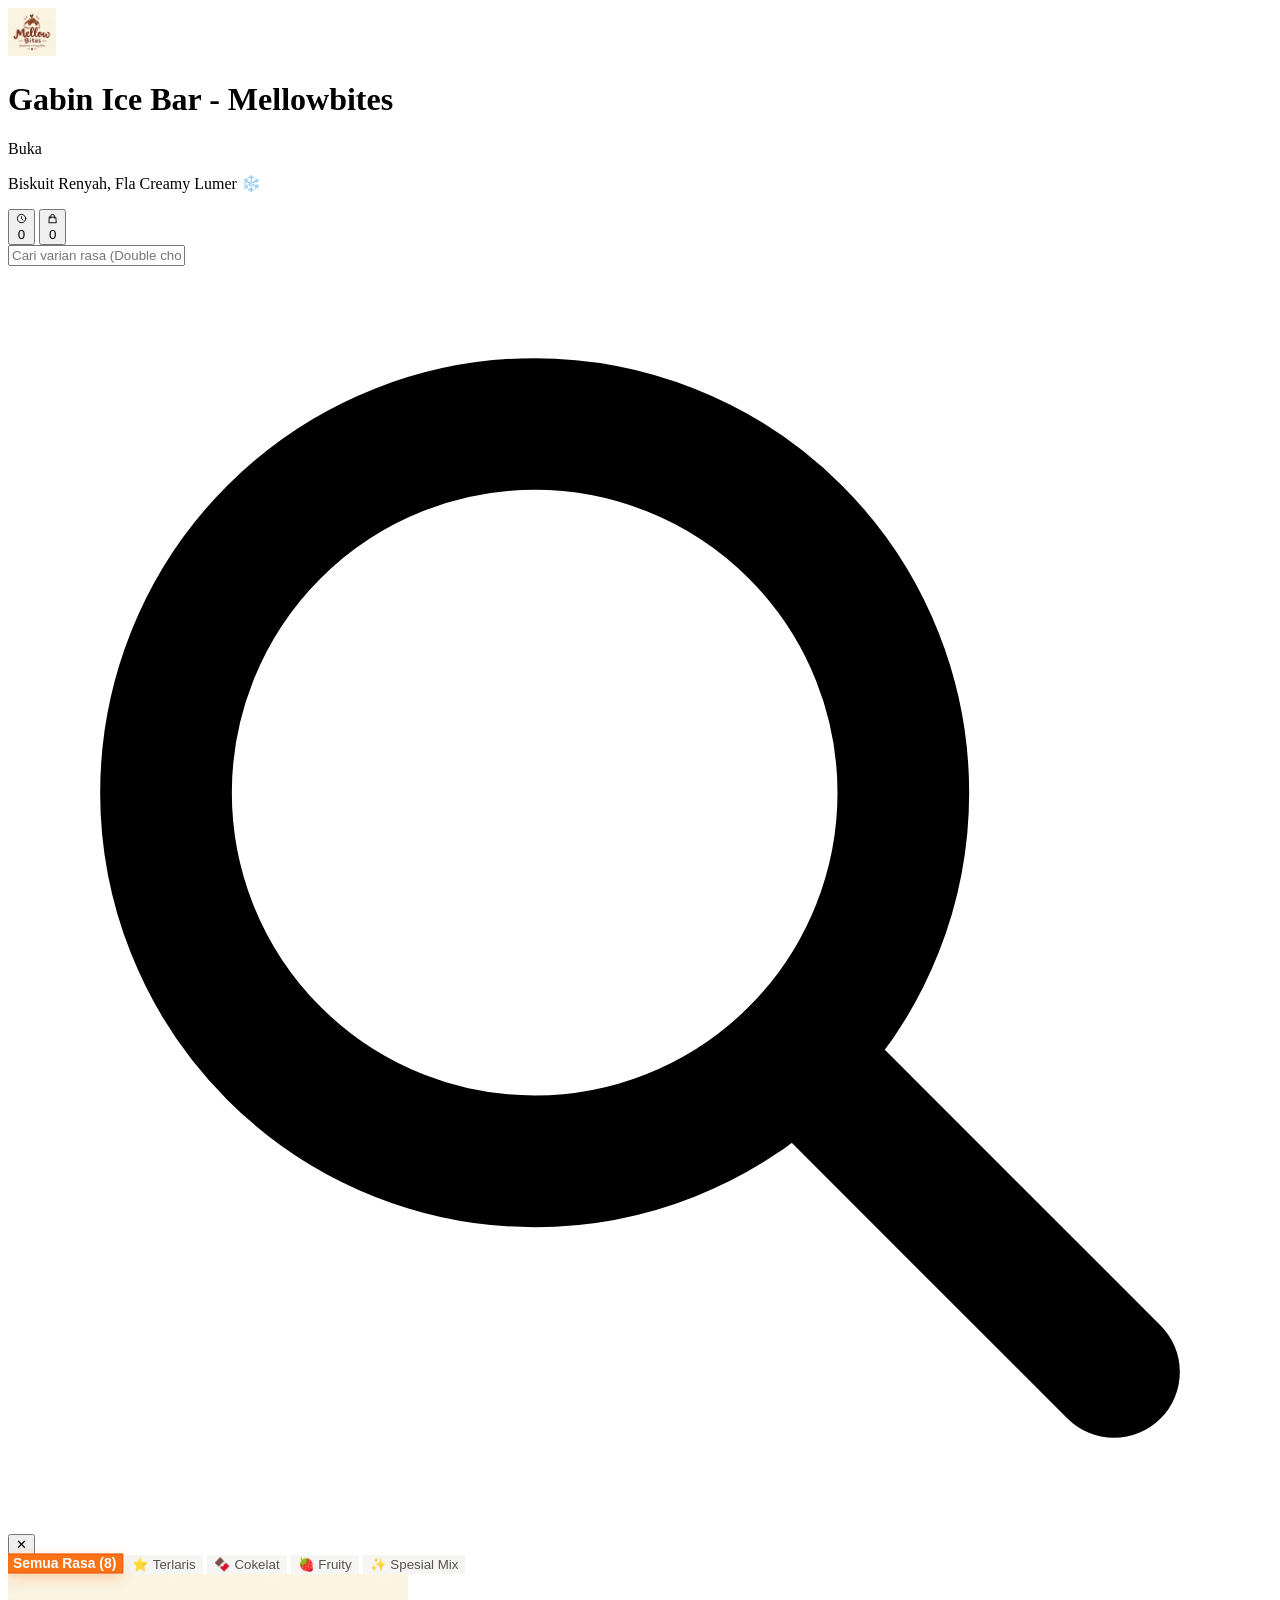
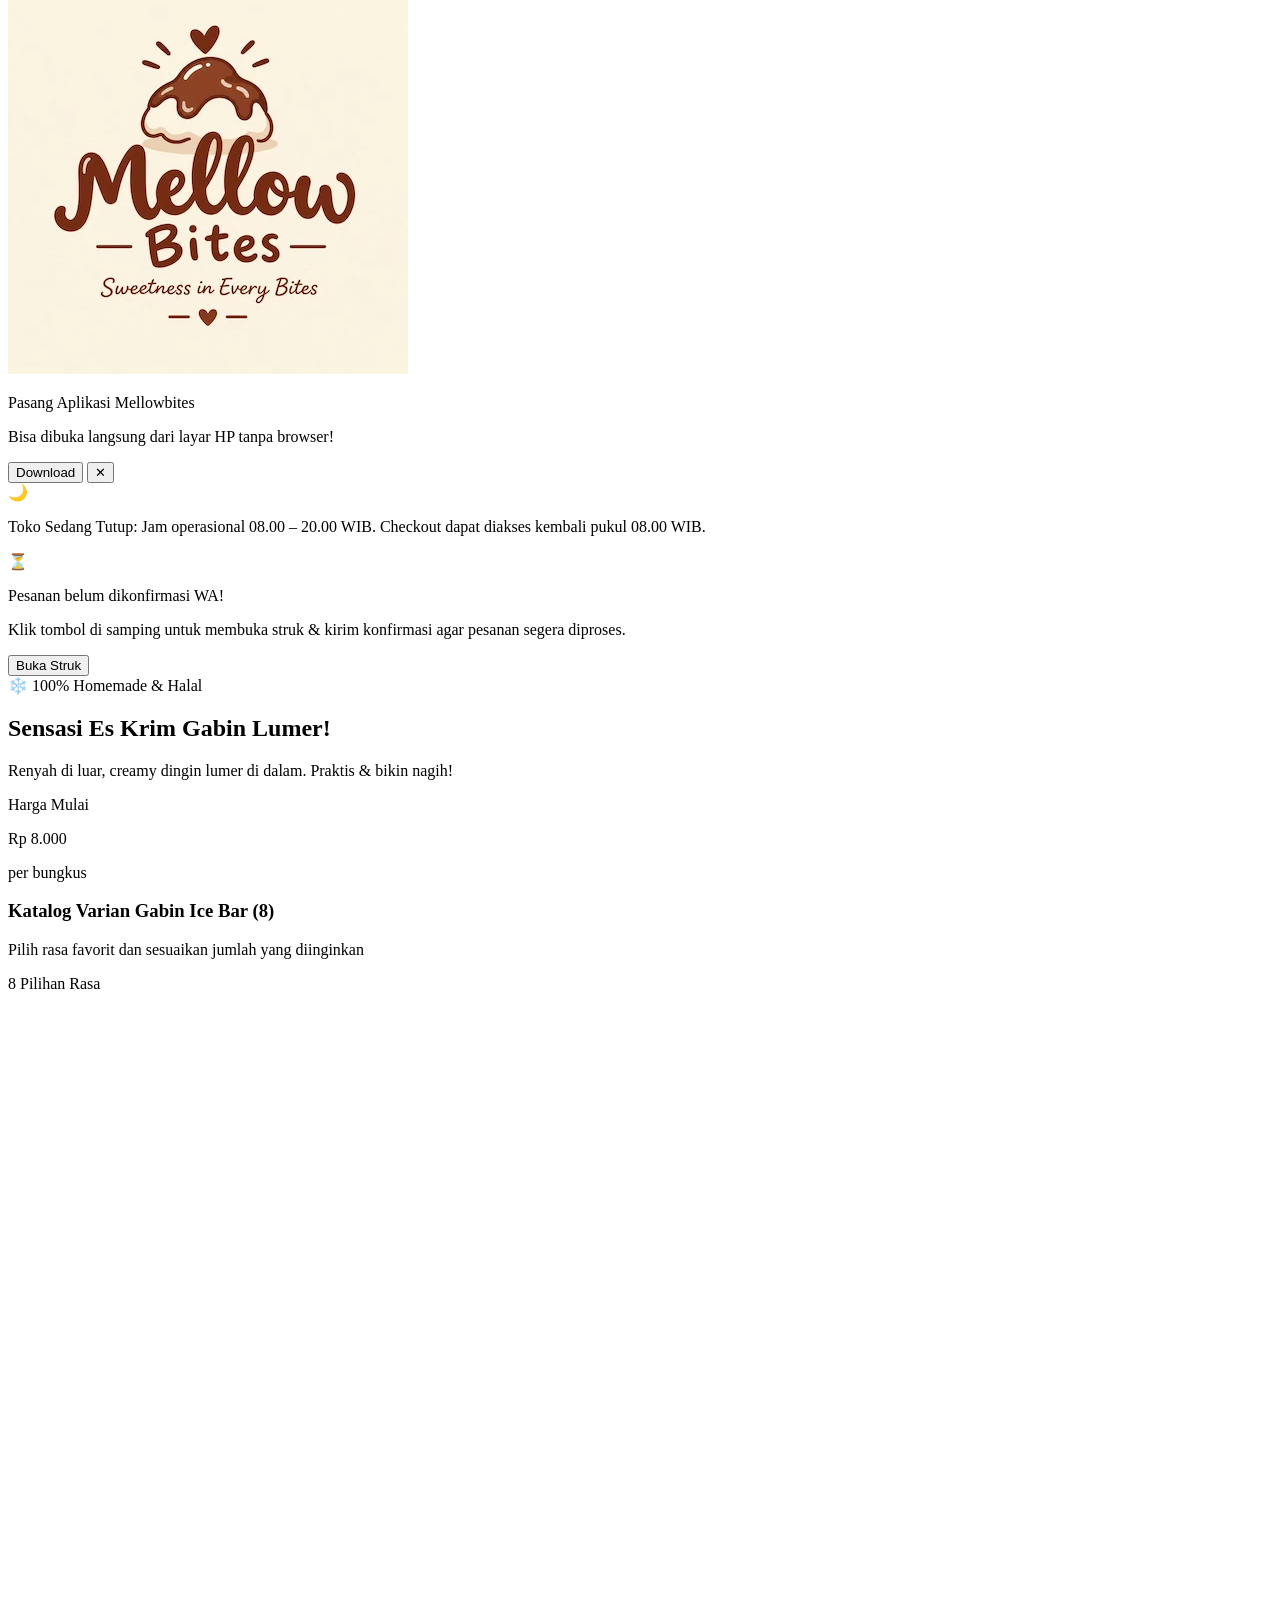
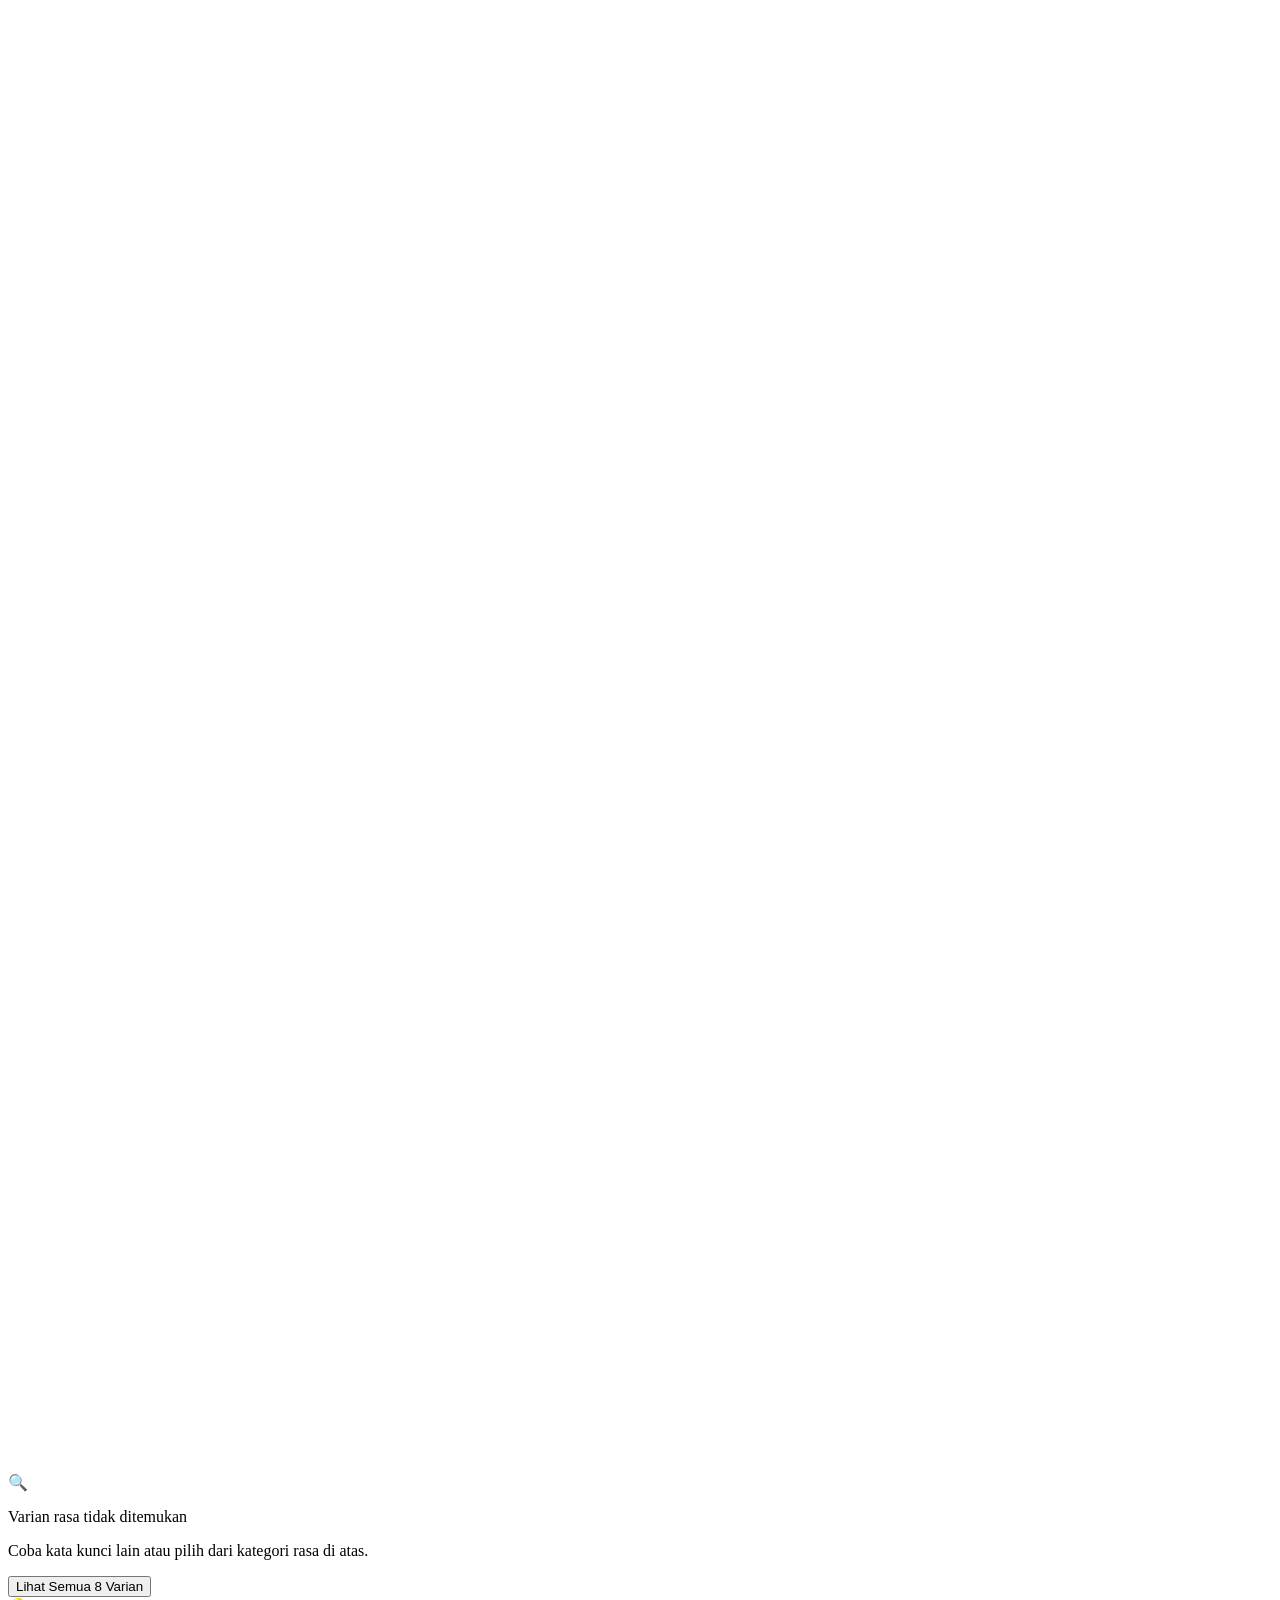
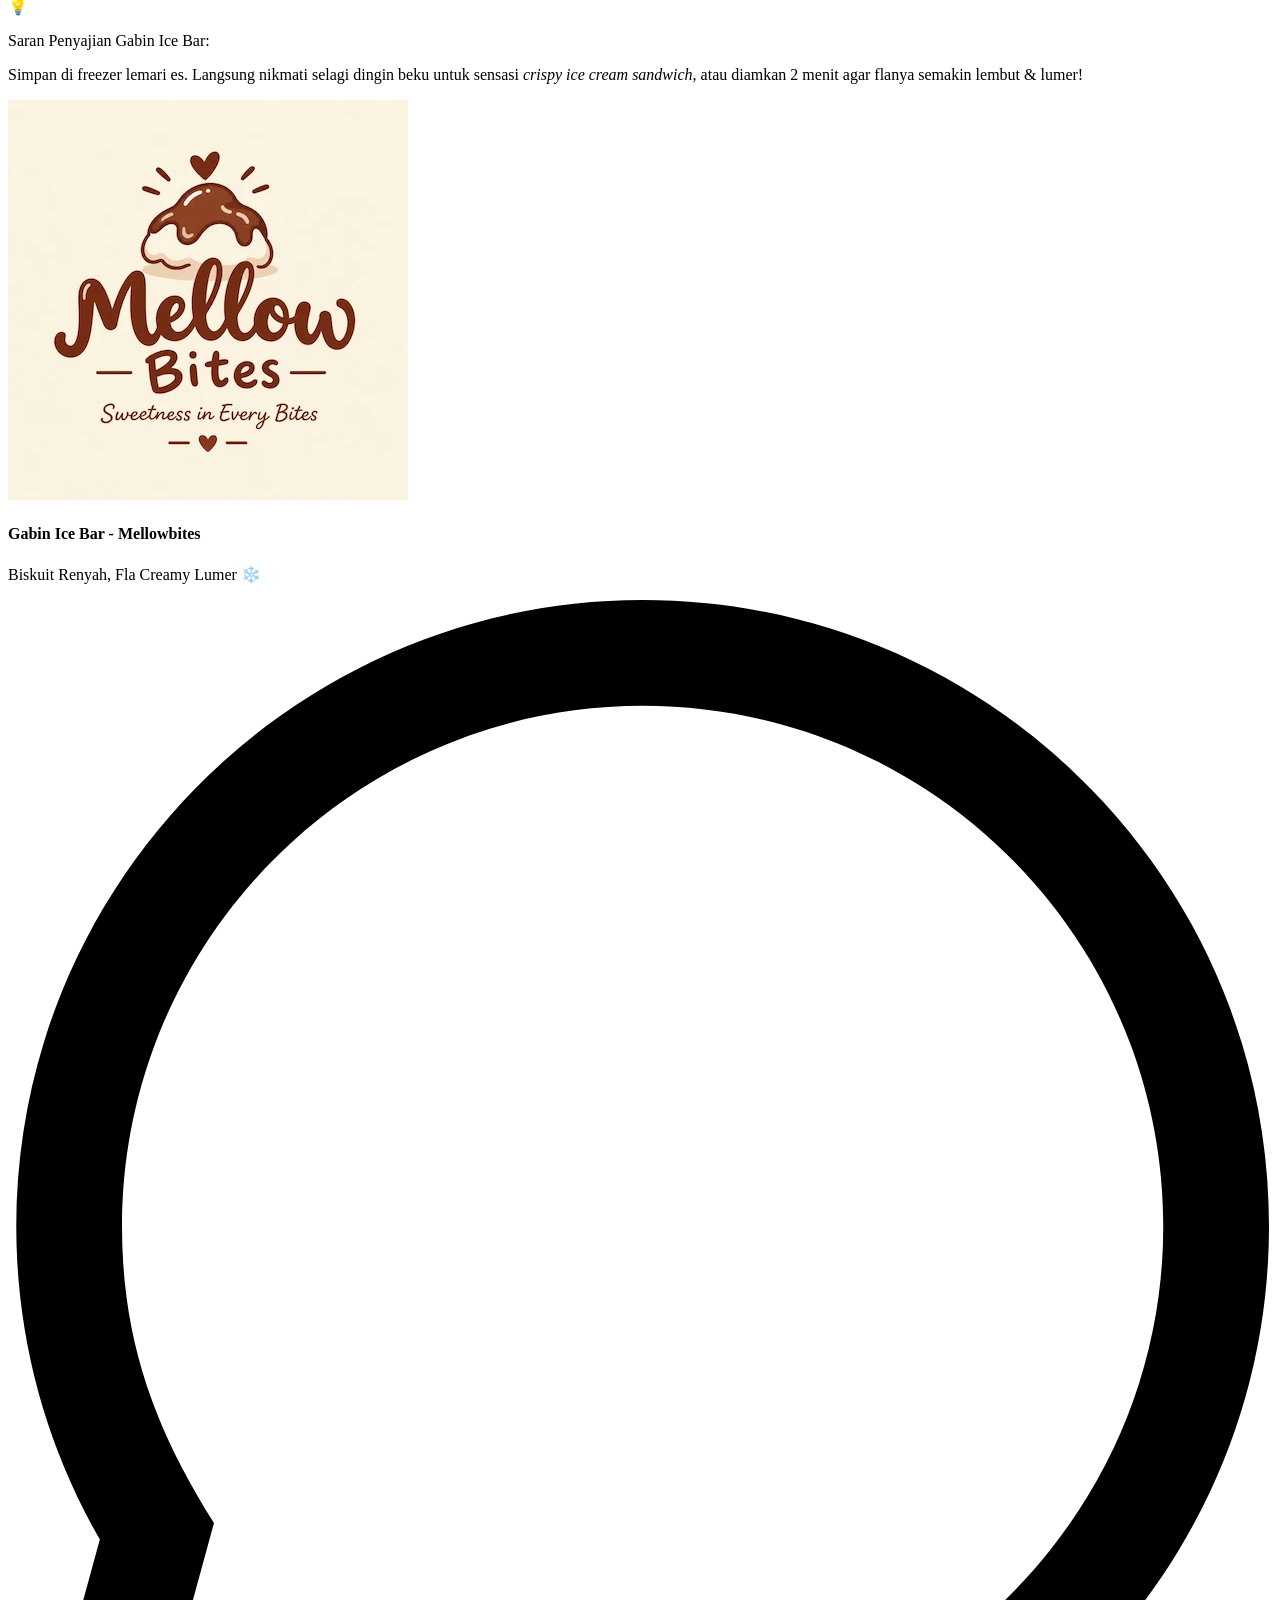
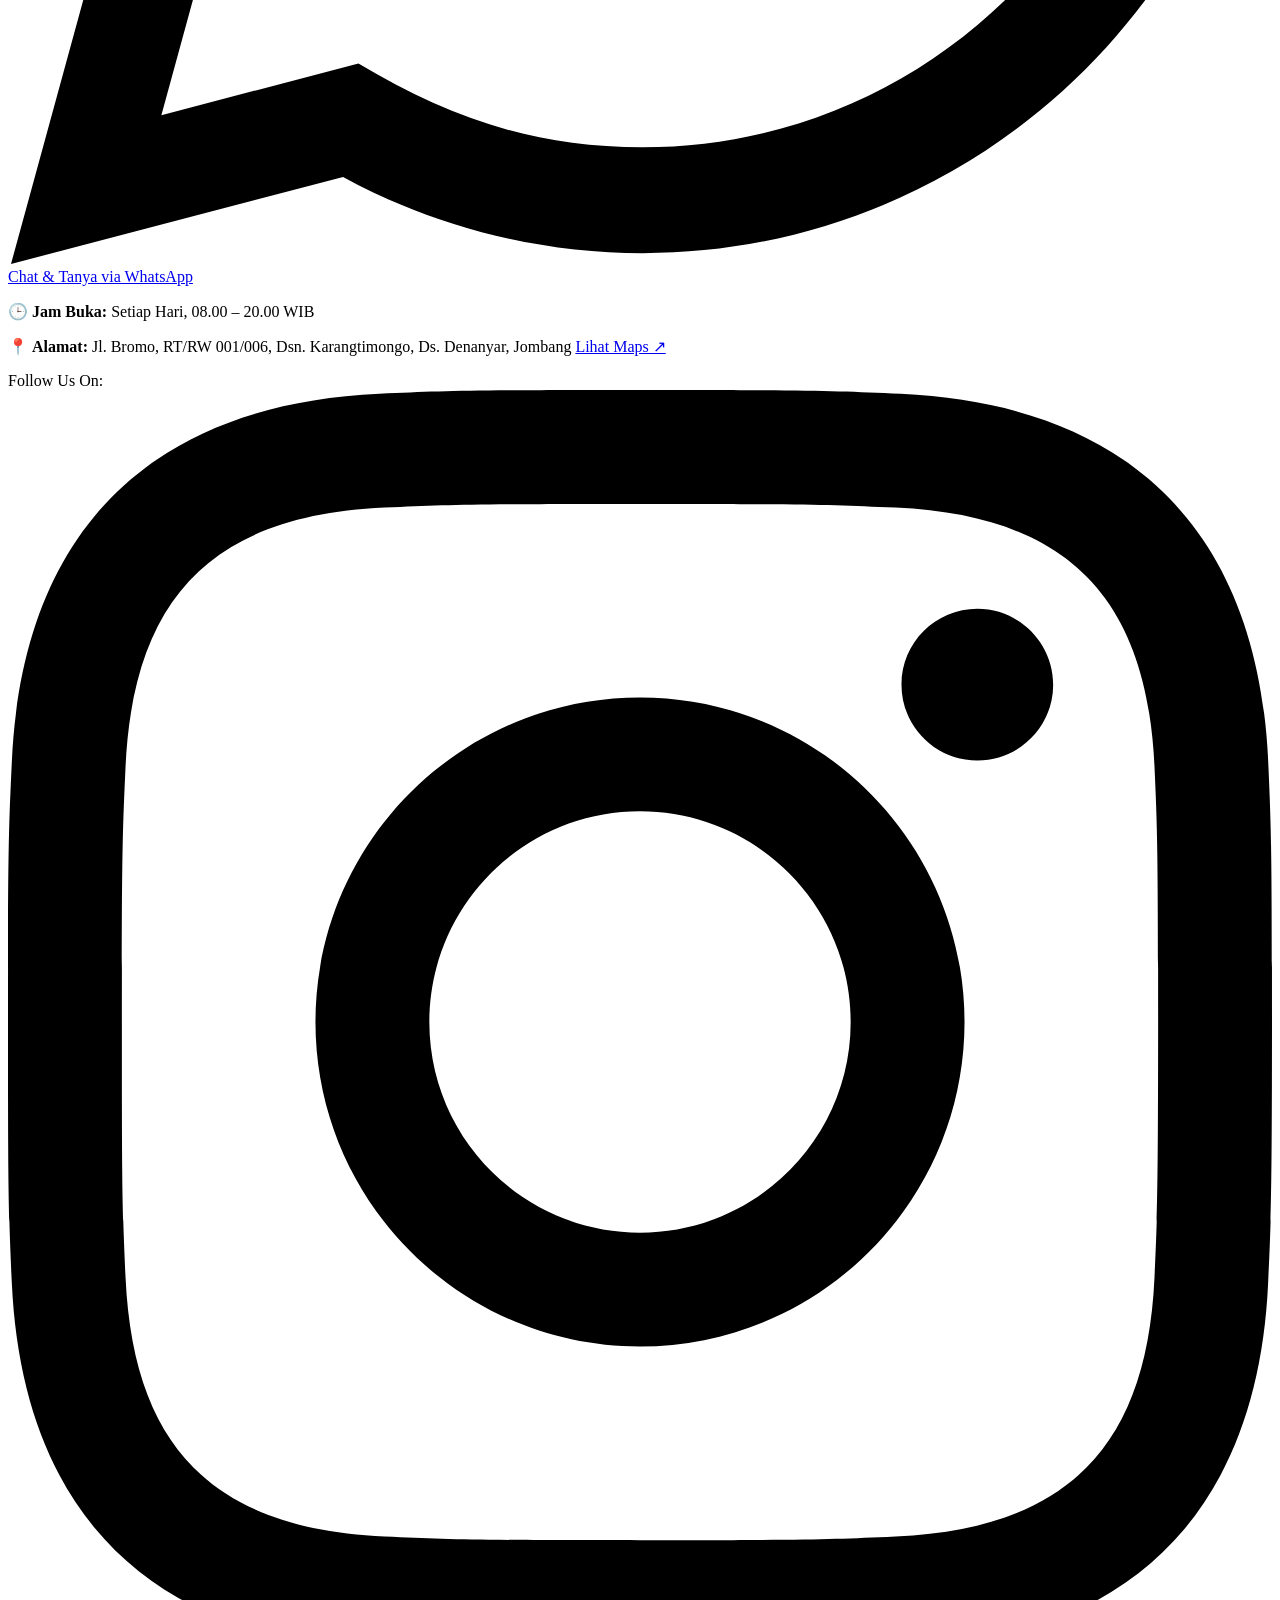
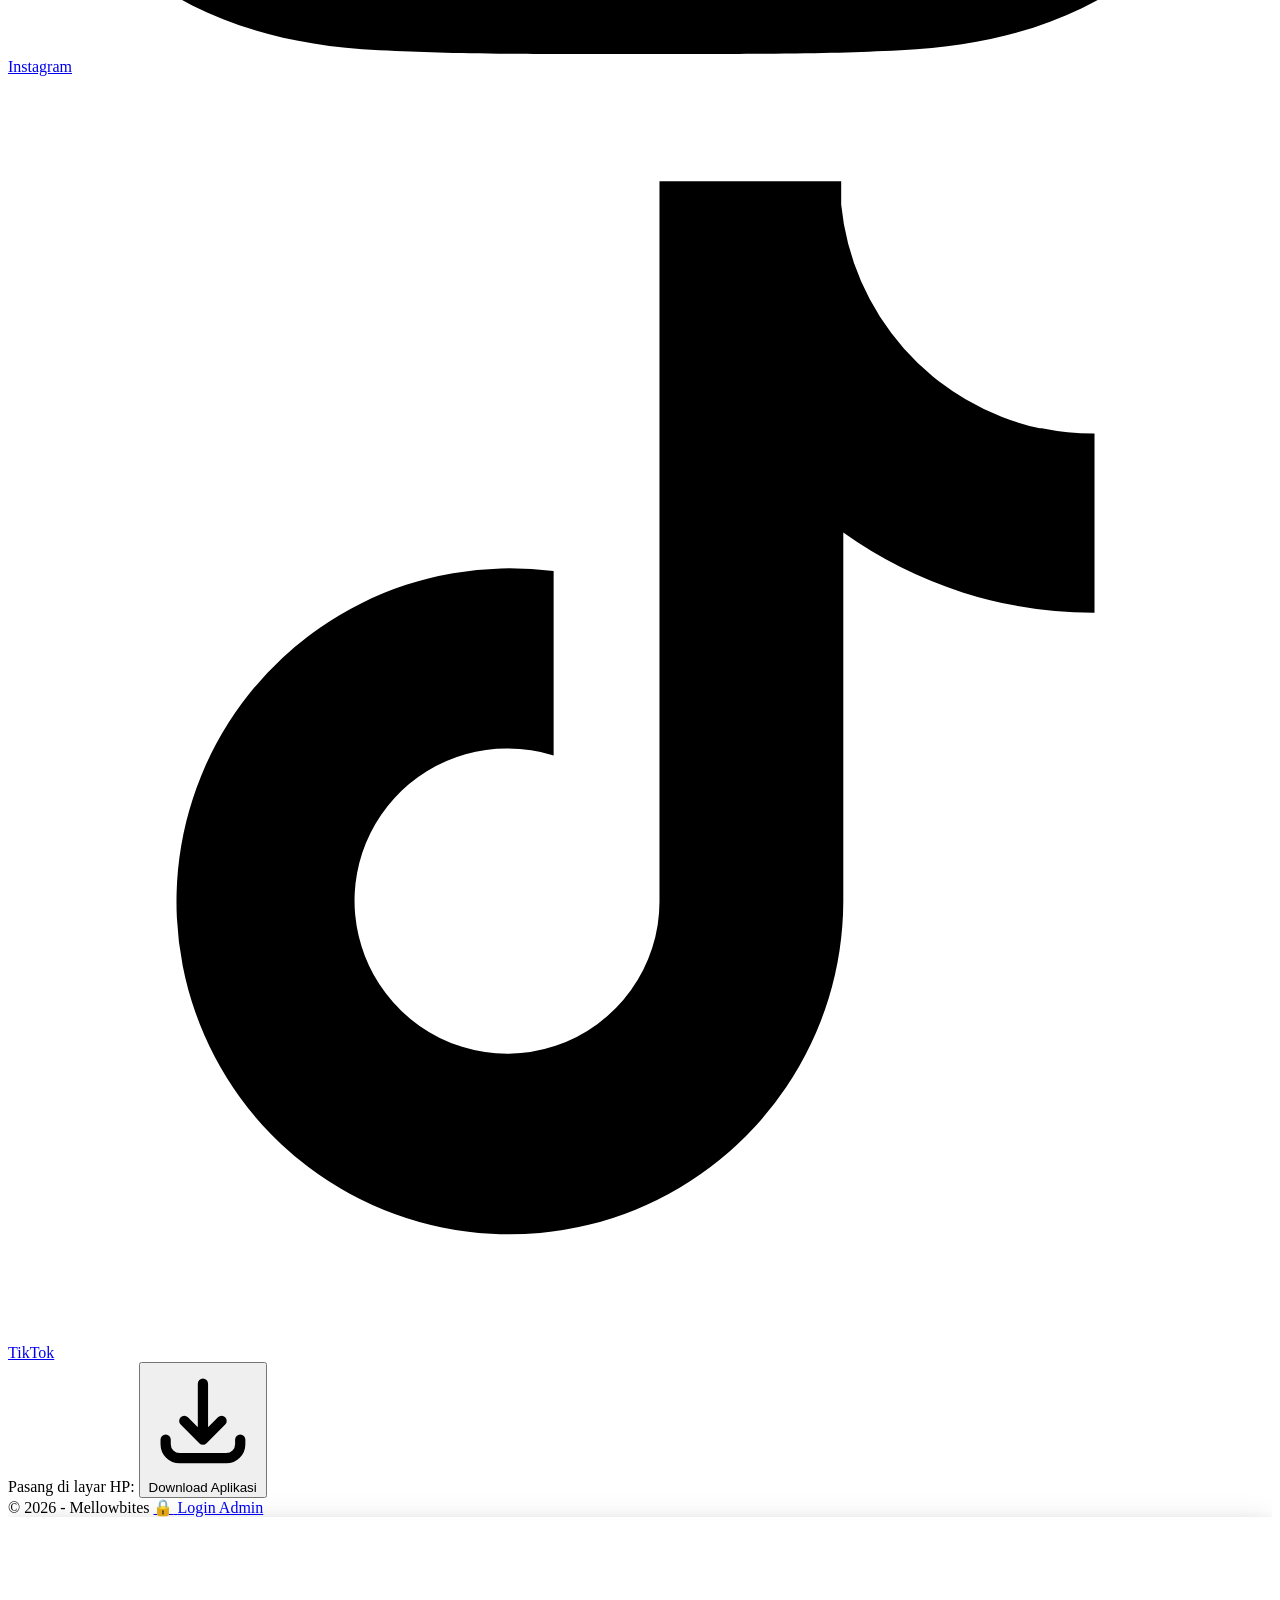
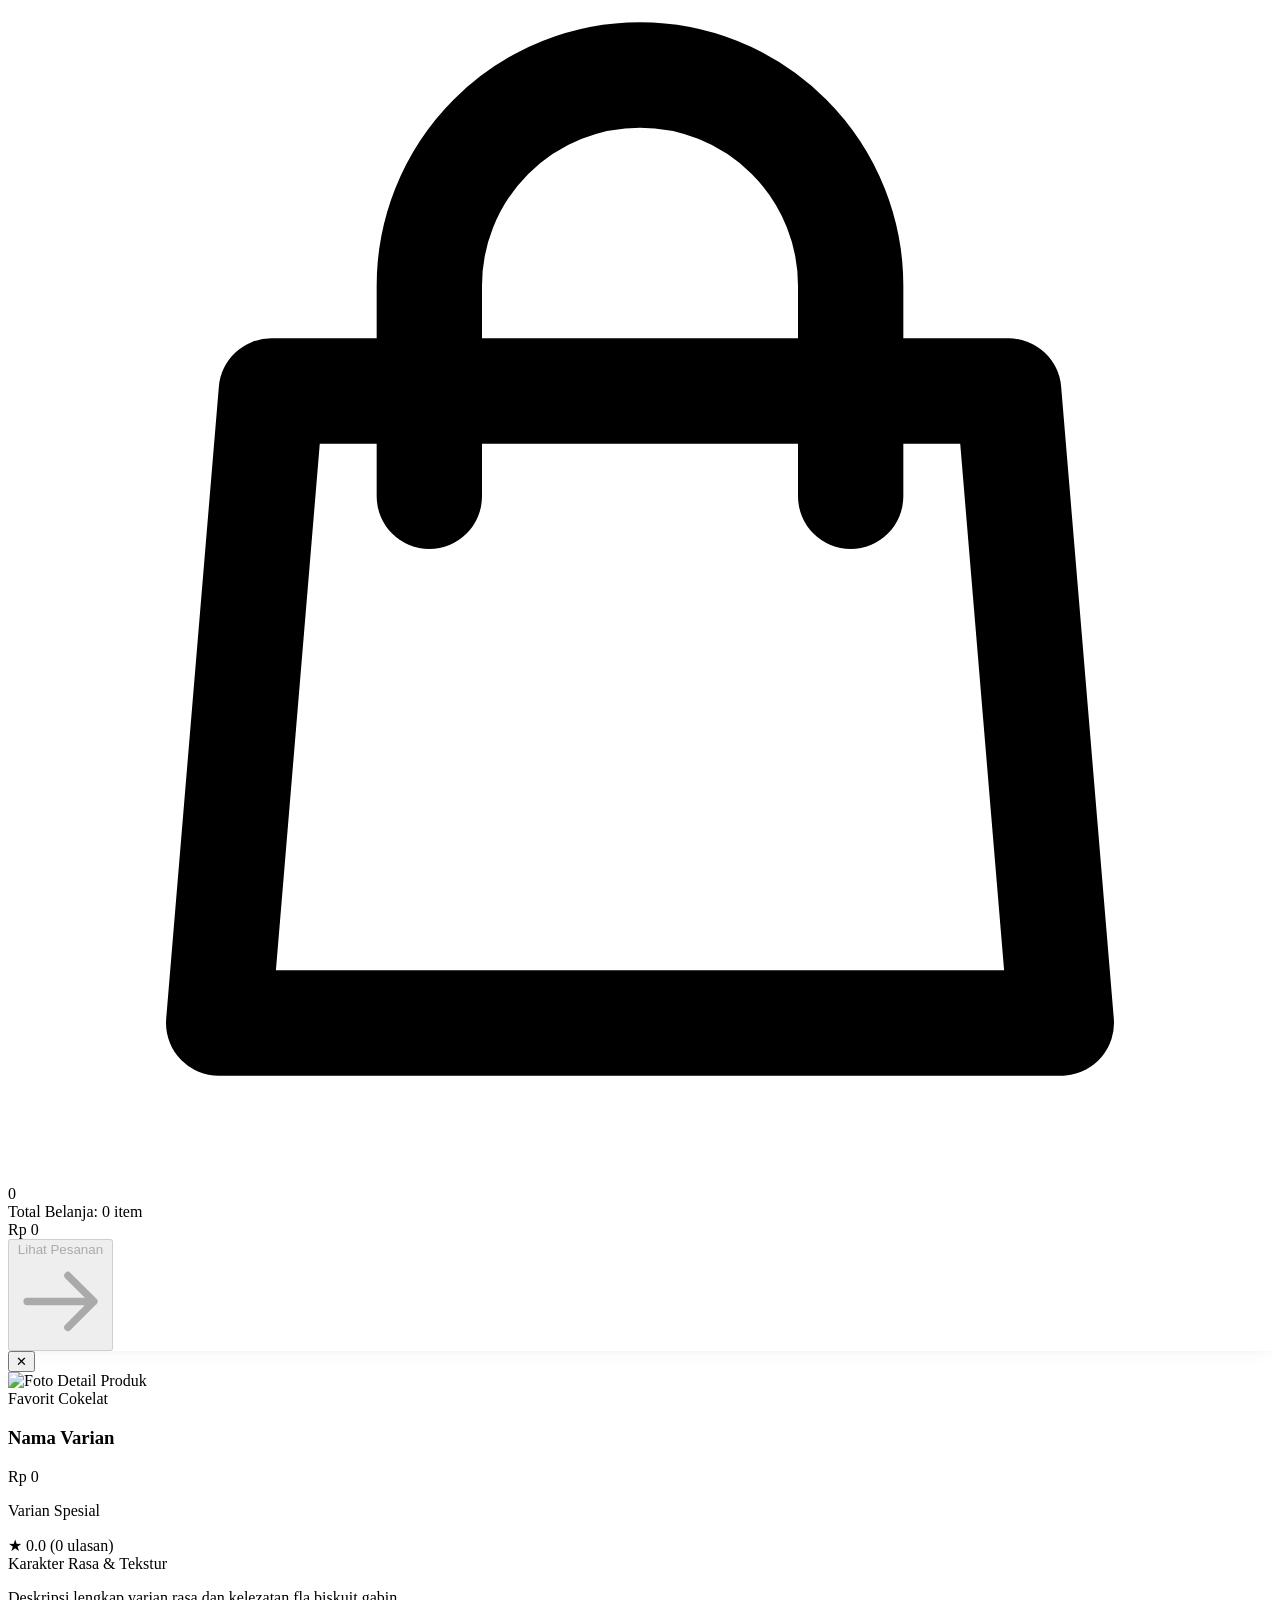
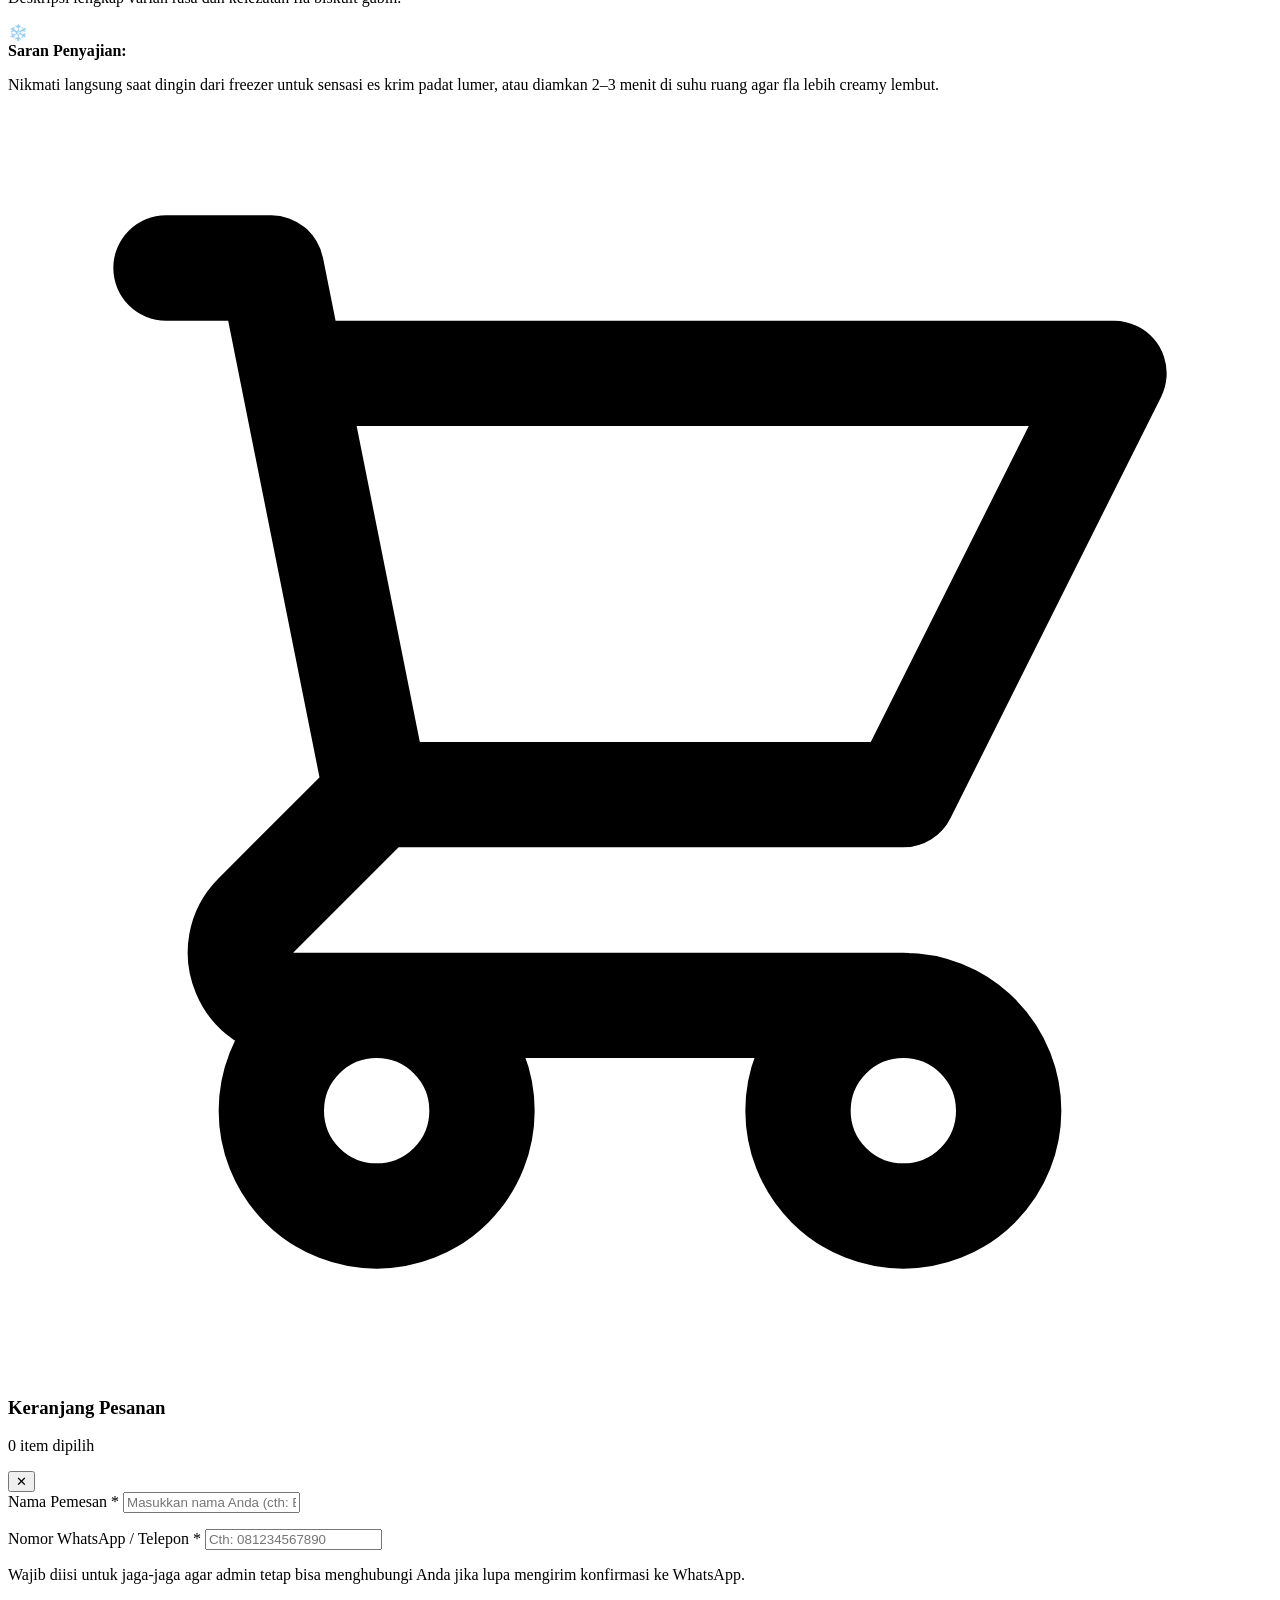
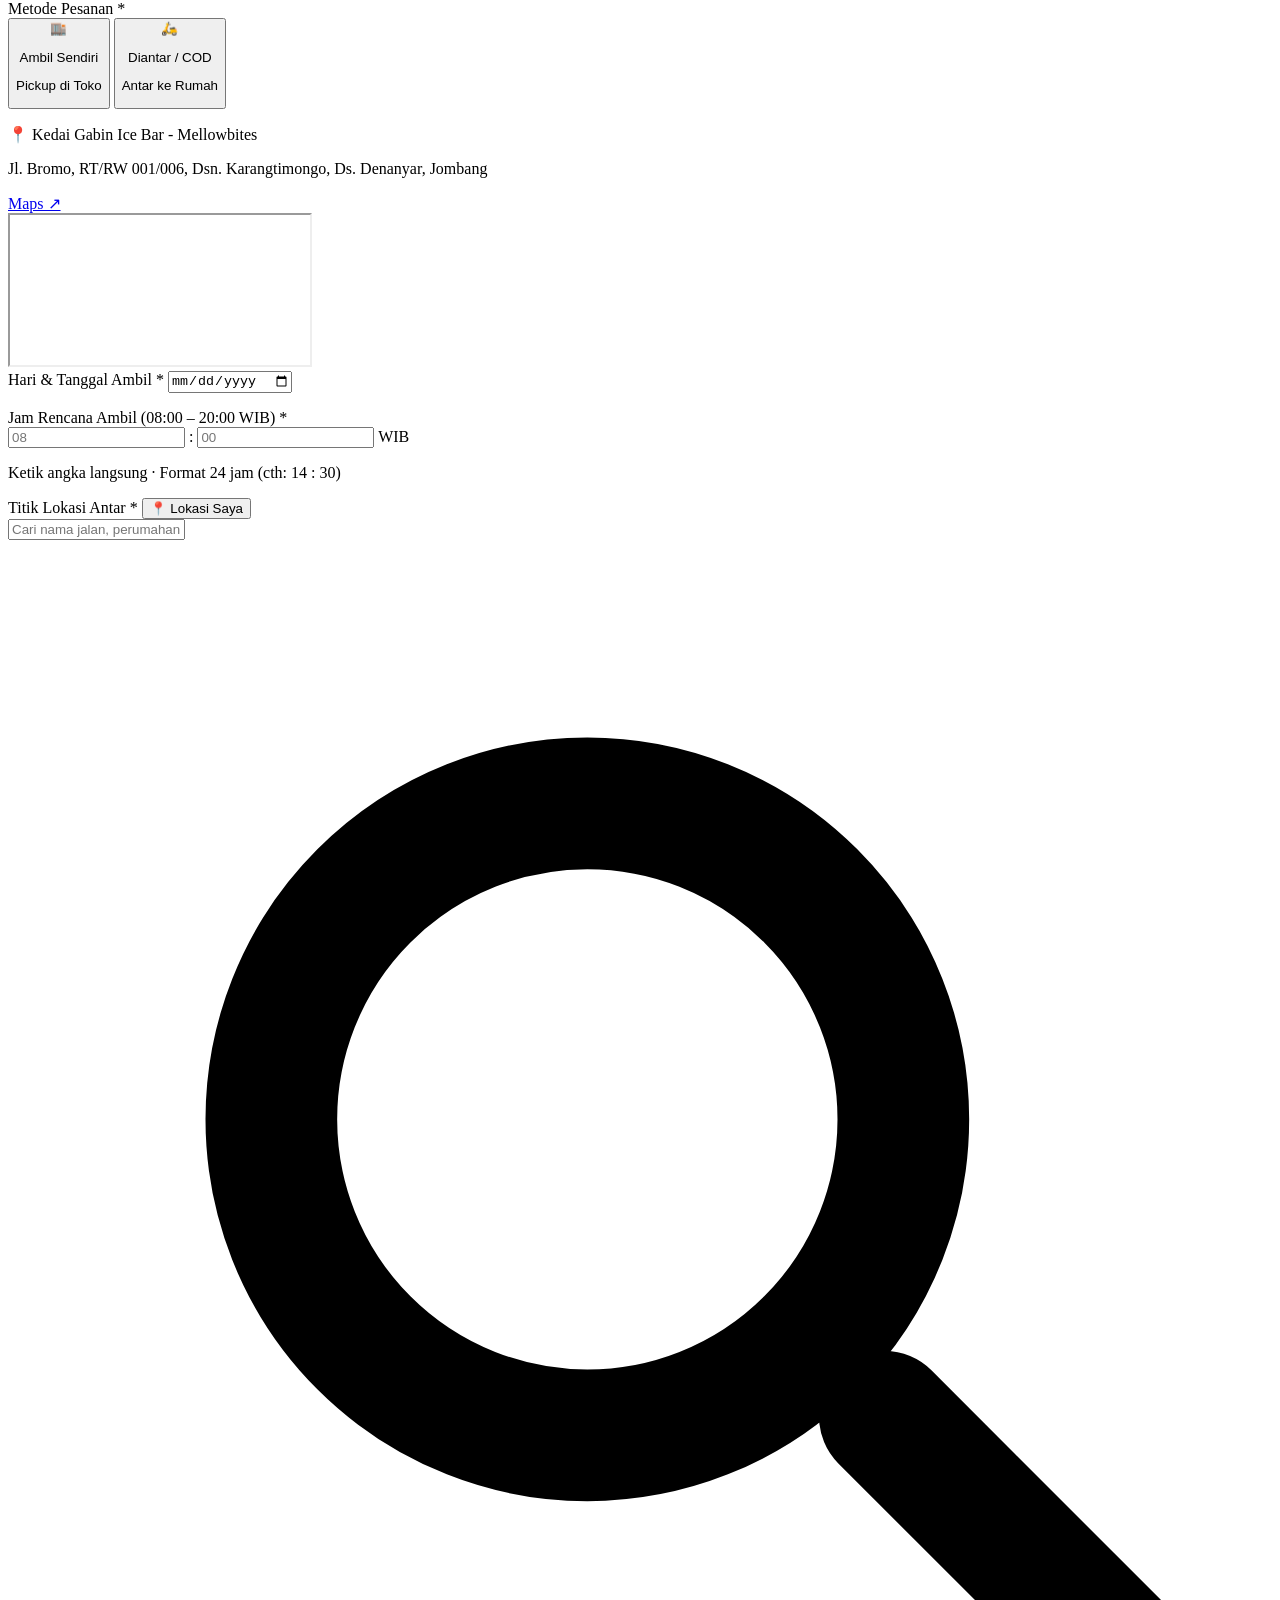
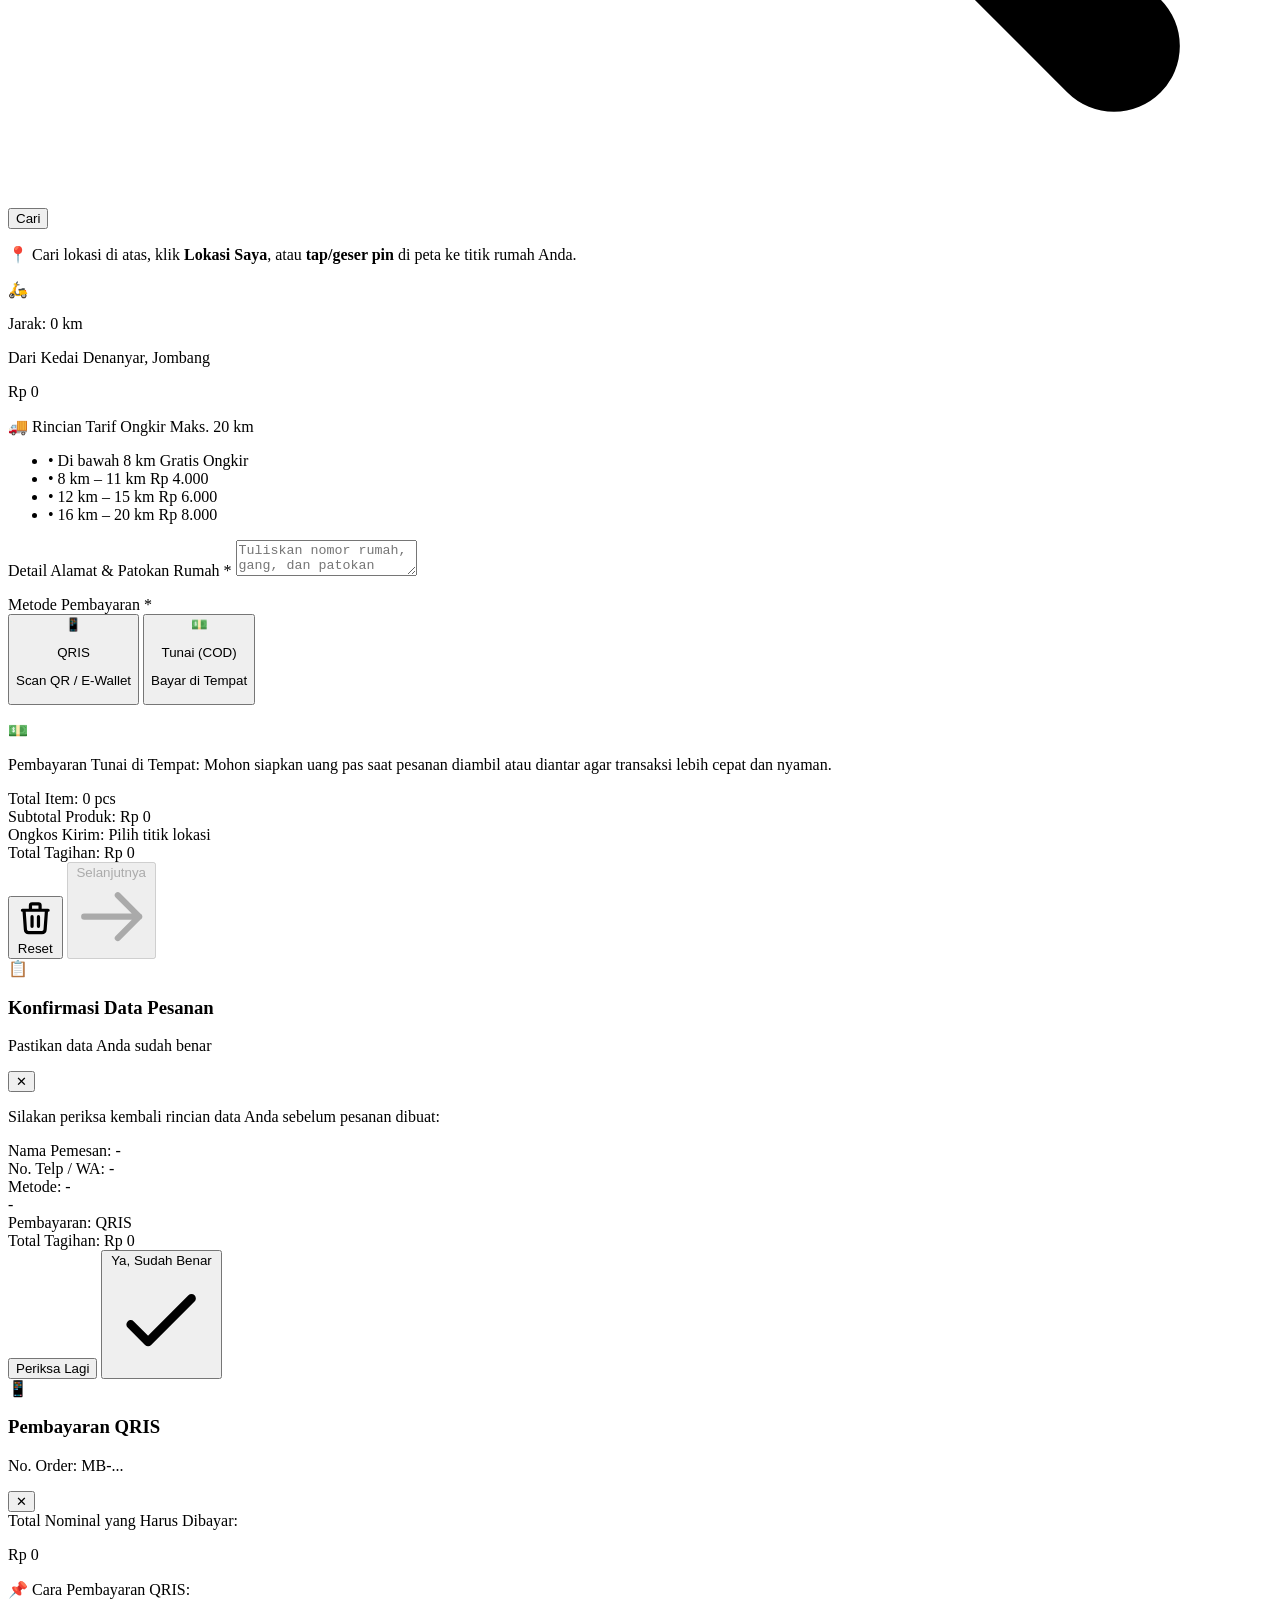
==== commit 3940229d: "indent, optimize, debug, add 2 txt" ====
--- a/index.html
+++ b/index.html
@@ -49,23 +49,175 @@
   <!-- External Stylesheet -->
   <link rel="stylesheet" href="css/style.css">
 
-  <!-- Leaflet.js CSS (Non-blocking) & JS -->
-  <link rel="stylesheet" href="https://unpkg.com/leaflet@1.9.4/dist/leaflet.css" crossorigin="" media="print"
-    onload="this.media='all'">
-  <noscript>
-    <link rel="stylesheet" href="https://unpkg.com/leaflet@1.9.4/dist/leaflet.css" crossorigin="">
-  </noscript>
-  <script src="https://unpkg.com/leaflet@1.9.4/dist/leaflet.js" crossorigin=""></script>
-
-  <!-- html2canvas CDN for Digital Receipt Image Export -->
+  <!-- html2canvas CDN for Digital Receipt Image Export (Deferred) -->
   <script src="https://cdn.jsdelivr.net/npm/html2canvas@1.4.1/dist/html2canvas.min.js" defer></script>
 
-  <!-- Supabase JS SDK & Config -->
-  <script src="https://cdn.jsdelivr.net/npm/@supabase/supabase-js@2"></script>
-  <script src="js/supabase-config.js"></script>
-
-  <!-- External Application Logic -->
-  <script src="js/main.js"></script>
+  <!-- Supabase JS SDK & Config (Deferred - Non Blocking) -->
+  <script src="https://cdn.jsdelivr.net/npm/@supabase/supabase-js@2" defer></script>
+  <script src="js/supabase-config.js" defer></script>
+
+  <!-- External Application Logic (Deferred) -->
+  <script src="js/main.js" defer></script>
+
+  <!-- Schema.org Structured Data (Agentic AI & SEO Readiness) -->
+  <script type="application/ld+json">
+  {
+    "@context": "https://schema.org",
+    "@graph": [
+      {
+        "@type": "FoodEstablishment",
+        "@id": "https://mellowbites.vercel.app/#store",
+        "name": "Mellowbites - Gabin Ice Bar",
+        "alternateName": "Gabin Ice Bar - Mellowbites",
+        "description": "Katalog online Es Gabin homemade & halal berkualitas dengan aneka fla creamy lumer dan biskuit renyah mulai Rp 8.000 di Denanyar, Jombang.",
+        "url": "https://mellowbites.vercel.app/",
+        "logo": "https://mellowbites.vercel.app/img/logo.webp",
+        "image": "https://mellowbites.vercel.app/img/icon-512.png",
+        "priceRange": "Rp 8.000",
+        "servesCuisine": "Dessert, Ice Cream, Snack Indonesia",
+        "address": {
+          "@type": "PostalAddress",
+          "streetAddress": "Denanyar",
+          "addressLocality": "Jombang",
+          "addressRegion": "Jawa Timur",
+          "addressCountry": "ID"
+        },
+        "geo": {
+          "@type": "GeoCoordinates",
+          "latitude": -7.5431218,
+          "longitude": 112.2134476
+        },
+        "openingHoursSpecification": [
+          {
+            "@type": "OpeningHoursSpecification",
+            "dayOfWeek": [
+              "Monday",
+              "Tuesday",
+              "Wednesday",
+              "Thursday",
+              "Friday",
+              "Saturday",
+              "Sunday"
+            ],
+            "opens": "08:00",
+            "closes": "20:00"
+          }
+        ],
+        "hasMenu": "https://mellowbites.vercel.app/#menu"
+      },
+      {
+        "@type": "Menu",
+        "@id": "https://mellowbites.vercel.app/#menu",
+        "name": "Menu Es Gabin Mellowbites",
+        "description": "Daftar 8 varian rasa Es Gabin Ice Bar Mellowbites",
+        "hasMenuSection": [
+          {
+            "@type": "MenuSection",
+            "name": "Es Gabin Ice Bar",
+            "hasMenuItem": [
+              {
+                "@type": "MenuItem",
+                "name": "Double Choco",
+                "description": "Fla cokelat pekat ganda dengan lelehan choco chips di antara biskuit gabin renyah.",
+                "image": "https://mellowbites.vercel.app/img/Double%20Choco.webp",
+                "offers": {
+                  "@type": "Offer",
+                  "price": "8000",
+                  "priceCurrency": "IDR",
+                  "availability": "https://schema.org/InStock"
+                }
+              },
+              {
+                "@type": "MenuItem",
+                "name": "Strawberry",
+                "description": "Fla stroberi manis asam segar buah alami, dingin sejuk menyegarkan harimu.",
+                "image": "https://mellowbites.vercel.app/img/Strawberry.webp",
+                "offers": {
+                  "@type": "Offer",
+                  "price": "8000",
+                  "priceCurrency": "IDR",
+                  "availability": "https://schema.org/InStock"
+                }
+              },
+              {
+                "@type": "MenuItem",
+                "name": "Vanilla Oreo",
+                "description": "Fla vanila wangi lembut bertabur remahan biskuit Oreo asli yang renyah legit.",
+                "image": "https://mellowbites.vercel.app/img/vanilla%20oreo.webp",
+                "offers": {
+                  "@type": "Offer",
+                  "price": "8000",
+                  "priceCurrency": "IDR",
+                  "availability": "https://schema.org/InStock"
+                }
+              },
+              {
+                "@type": "MenuItem",
+                "name": "Matcha Regal",
+                "description": "Matcha otentik wangi khas Jepang dipadu remahan biskuit Marie Regal gurih.",
+                "image": "https://mellowbites.vercel.app/img/Matcha%20regal.webp",
+                "offers": {
+                  "@type": "Offer",
+                  "price": "8000",
+                  "priceCurrency": "IDR",
+                  "availability": "https://schema.org/InStock"
+                }
+              },
+              {
+                "@type": "MenuItem",
+                "name": "Mango",
+                "description": "Fla mangga tropis harum manis alami, tekstur creamy lumer saat digigit.",
+                "image": "https://mellowbites.vercel.app/img/Mango.webp",
+                "offers": {
+                  "@type": "Offer",
+                  "price": "8000",
+                  "priceCurrency": "IDR",
+                  "availability": "https://schema.org/InStock"
+                }
+              },
+              {
+                "@type": "MenuItem",
+                "name": "Strawberry Matcha",
+                "description": "Dua lapis fla istimewa: manis asam stroberi berpadu pekat aroma matcha premium.",
+                "image": "https://mellowbites.vercel.app/img/Strawberry%20Matcha.webp",
+                "offers": {
+                  "@type": "Offer",
+                  "price": "8000",
+                  "priceCurrency": "IDR",
+                  "availability": "https://schema.org/InStock"
+                }
+              },
+              {
+                "@type": "MenuItem",
+                "name": "Durian Choco",
+                "description": "Aroma fla durian asli yang legit harum berpadu saus lelehan cokelat pekat.",
+                "image": "https://mellowbites.vercel.app/img/Durian%20Choco.webp",
+                "offers": {
+                  "@type": "Offer",
+                  "price": "8000",
+                  "priceCurrency": "IDR",
+                  "availability": "https://schema.org/InStock"
+                }
+              },
+              {
+                "@type": "MenuItem",
+                "name": "Taro",
+                "description": "Aroma khas taro manis lembut dengan tekstur fla dingin lumer dan gabin renyah.",
+                "image": "https://mellowbites.vercel.app/img/Taro.webp",
+                "offers": {
+                  "@type": "Offer",
+                  "price": "8000",
+                  "priceCurrency": "IDR",
+                  "availability": "https://schema.org/InStock"
+                }
+              }
+            ]
+          }
+        ]
+      }
+    ]
+  }
+  </script>
 </head>
 
 <body class="bg-stone-50 font-sans text-stone-800 antialiased min-h-screen pb-0">
@@ -614,7 +766,8 @@
             <input type="tel" id="customerPhone" inputmode="tel" autocomplete="tel" placeholder="Cth: 081234567890"
               class="w-full text-xs px-3.5 py-2.5 bg-white border border-stone-200 rounded-xl focus:outline-none focus:border-brand-500 focus:ring-1 focus:ring-brand-200 transition">
             <p class="text-[10px] text-stone-500 mt-1 leading-snug">
-              Wajib diisi untuk jaga-jaga agar admin tetap bisa menghubungi Anda jika lupa mengirim konfirmasi ke WhatsApp.
+              Wajib diisi untuk jaga-jaga agar admin tetap bisa menghubungi Anda jika lupa mengirim konfirmasi ke
+              WhatsApp.
             </p>
             <p id="err-customerPhone" class="hidden text-[11px] text-rose-600 font-semibold mt-1"></p>
           </div>
@@ -775,7 +928,8 @@
               </div>
 
               <!-- Keterangan Tarif Ongkir (Menurun) -->
-              <div class="p-2.5 rounded-xl bg-stone-50 border border-stone-200/70 text-[11px] text-stone-600 space-y-1.5">
+              <div
+                class="p-2.5 rounded-xl bg-stone-50 border border-stone-200/70 text-[11px] text-stone-600 space-y-1.5">
                 <p class="font-bold text-stone-800 flex items-center justify-between">
                   <span>🚚 Rincian Tarif Ongkir</span>
                   <span class="text-[10px] font-semibold text-stone-400">Maks. 20 km</span>
@@ -1179,7 +1333,8 @@
       <!-- Header -->
       <div class="px-5 py-4 bg-white border-b border-stone-200 flex items-center justify-between shrink-0">
         <div class="flex items-center gap-2.5">
-          <div class="w-9 h-9 rounded-xl bg-amber-50 border border-amber-200/80 text-amber-500 flex items-center justify-center text-lg">
+          <div
+            class="w-9 h-9 rounded-xl bg-amber-50 border border-amber-200/80 text-amber-500 flex items-center justify-center text-lg">
             ⭐
           </div>
           <div>
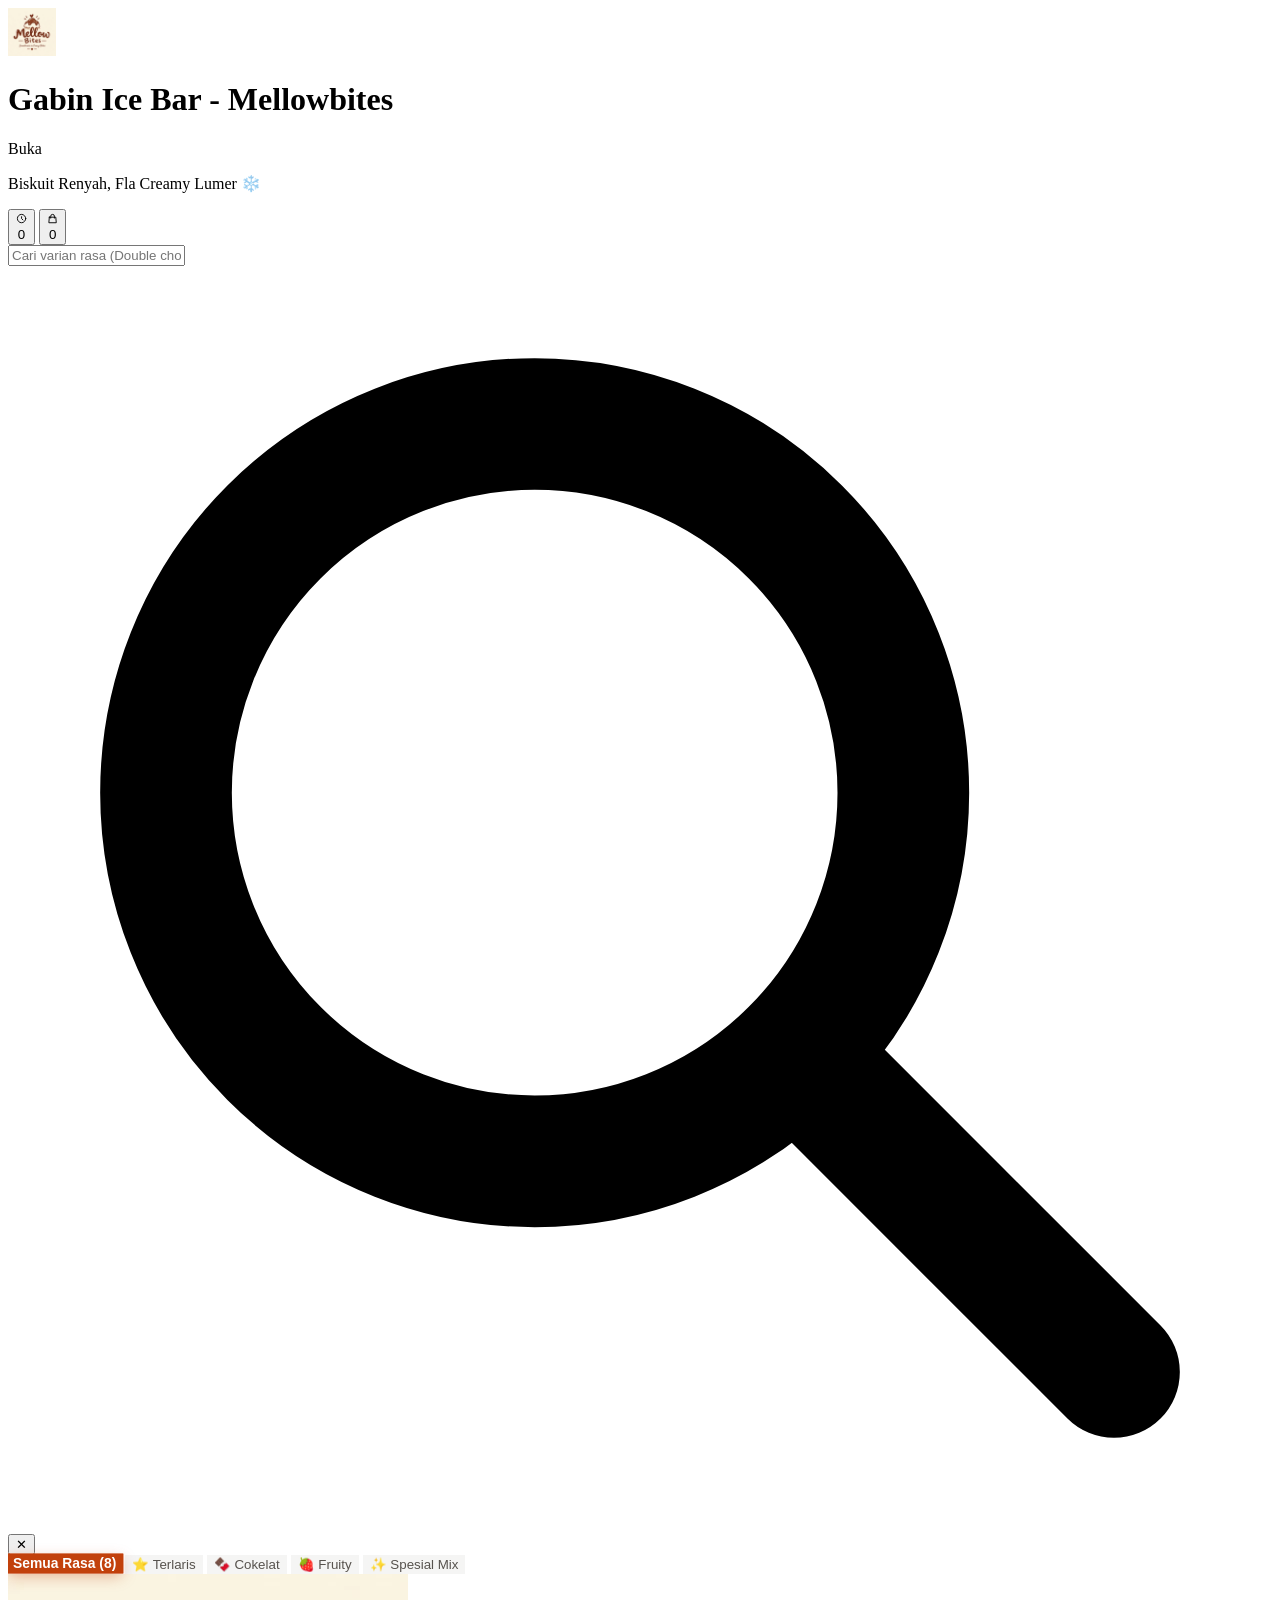
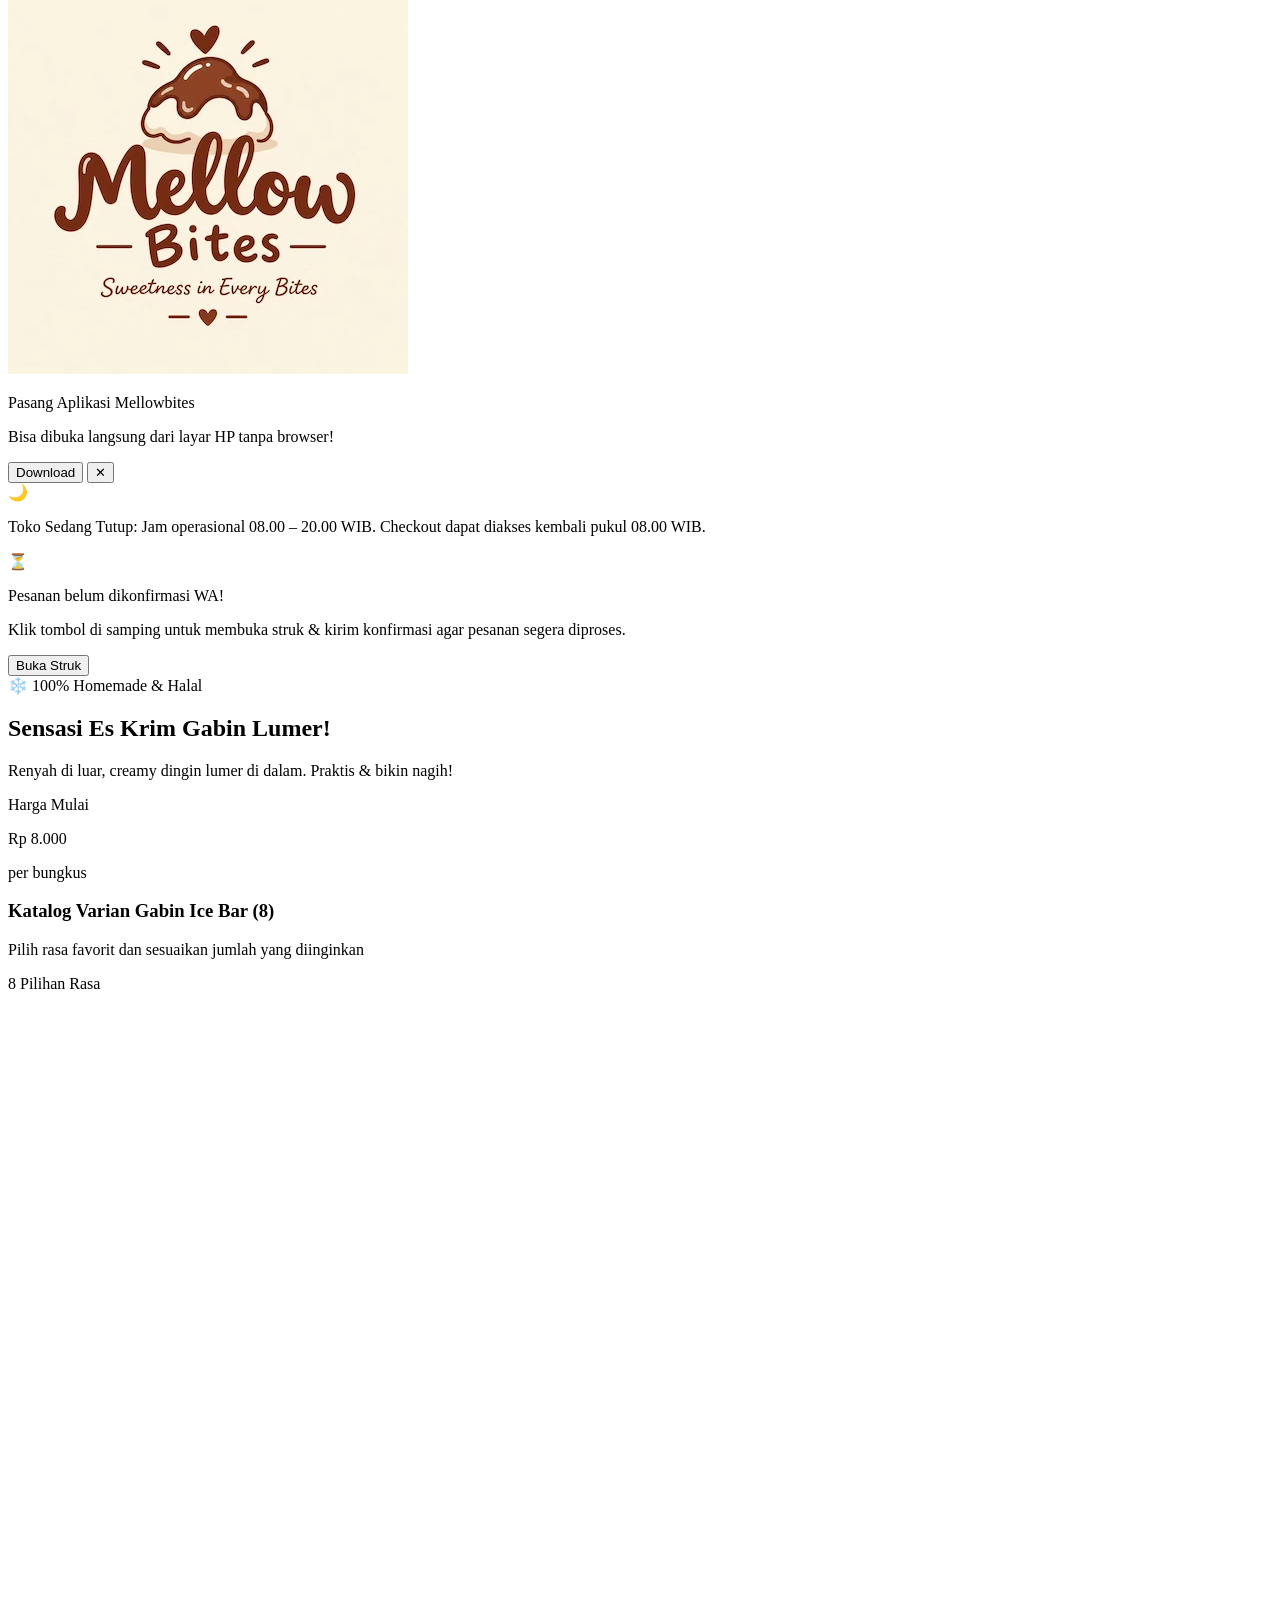
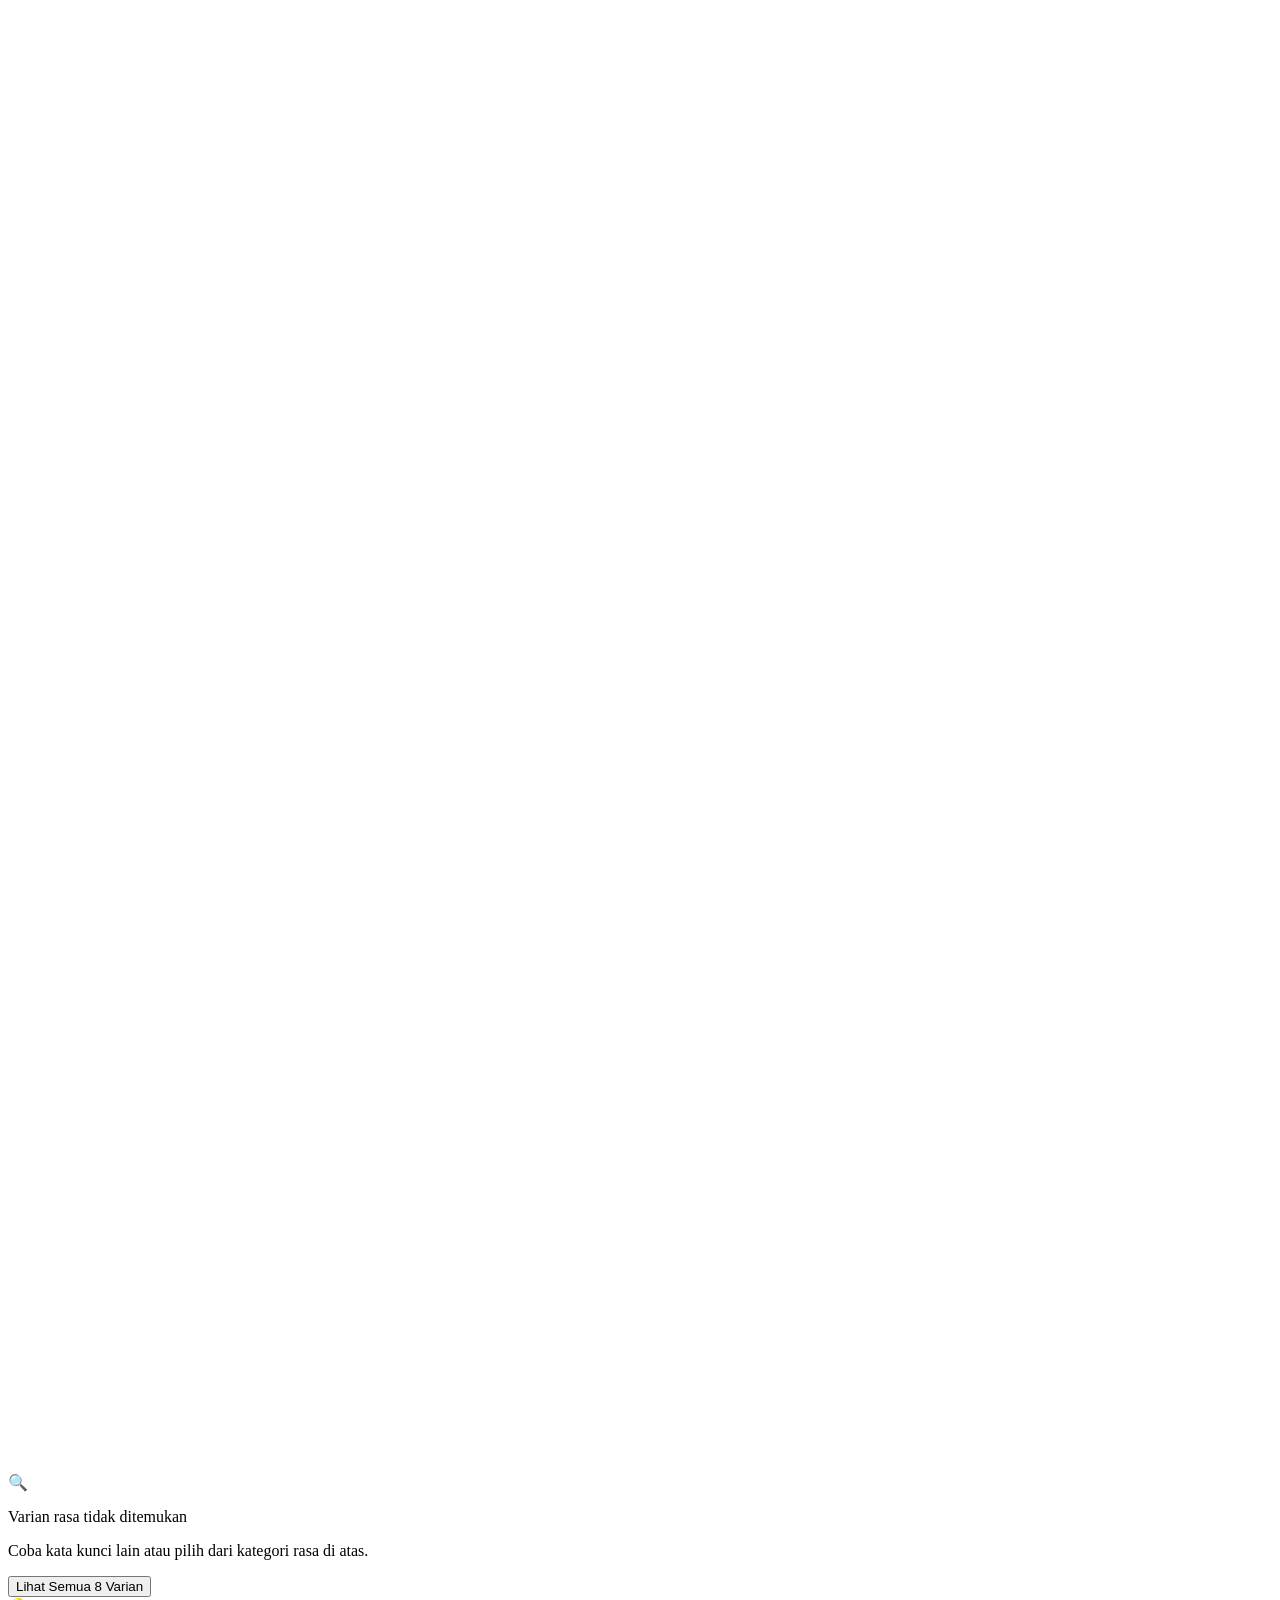
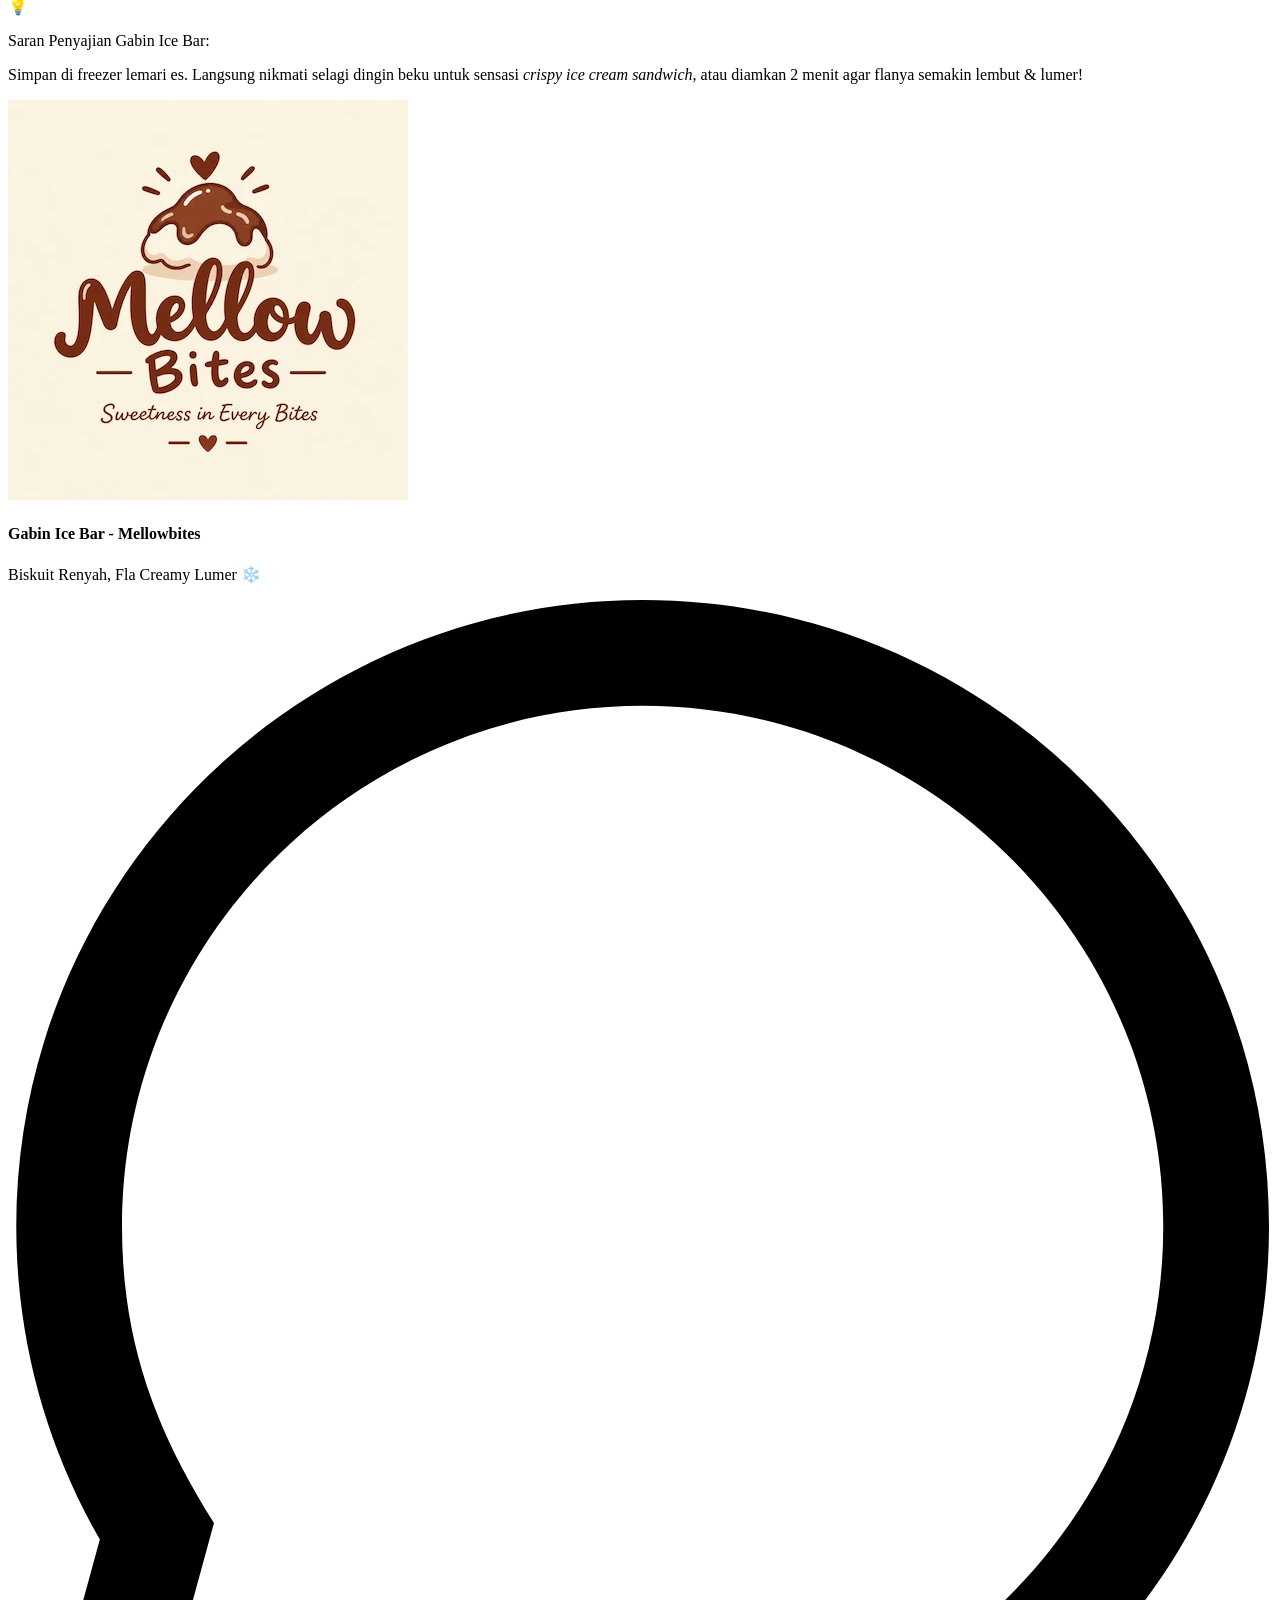
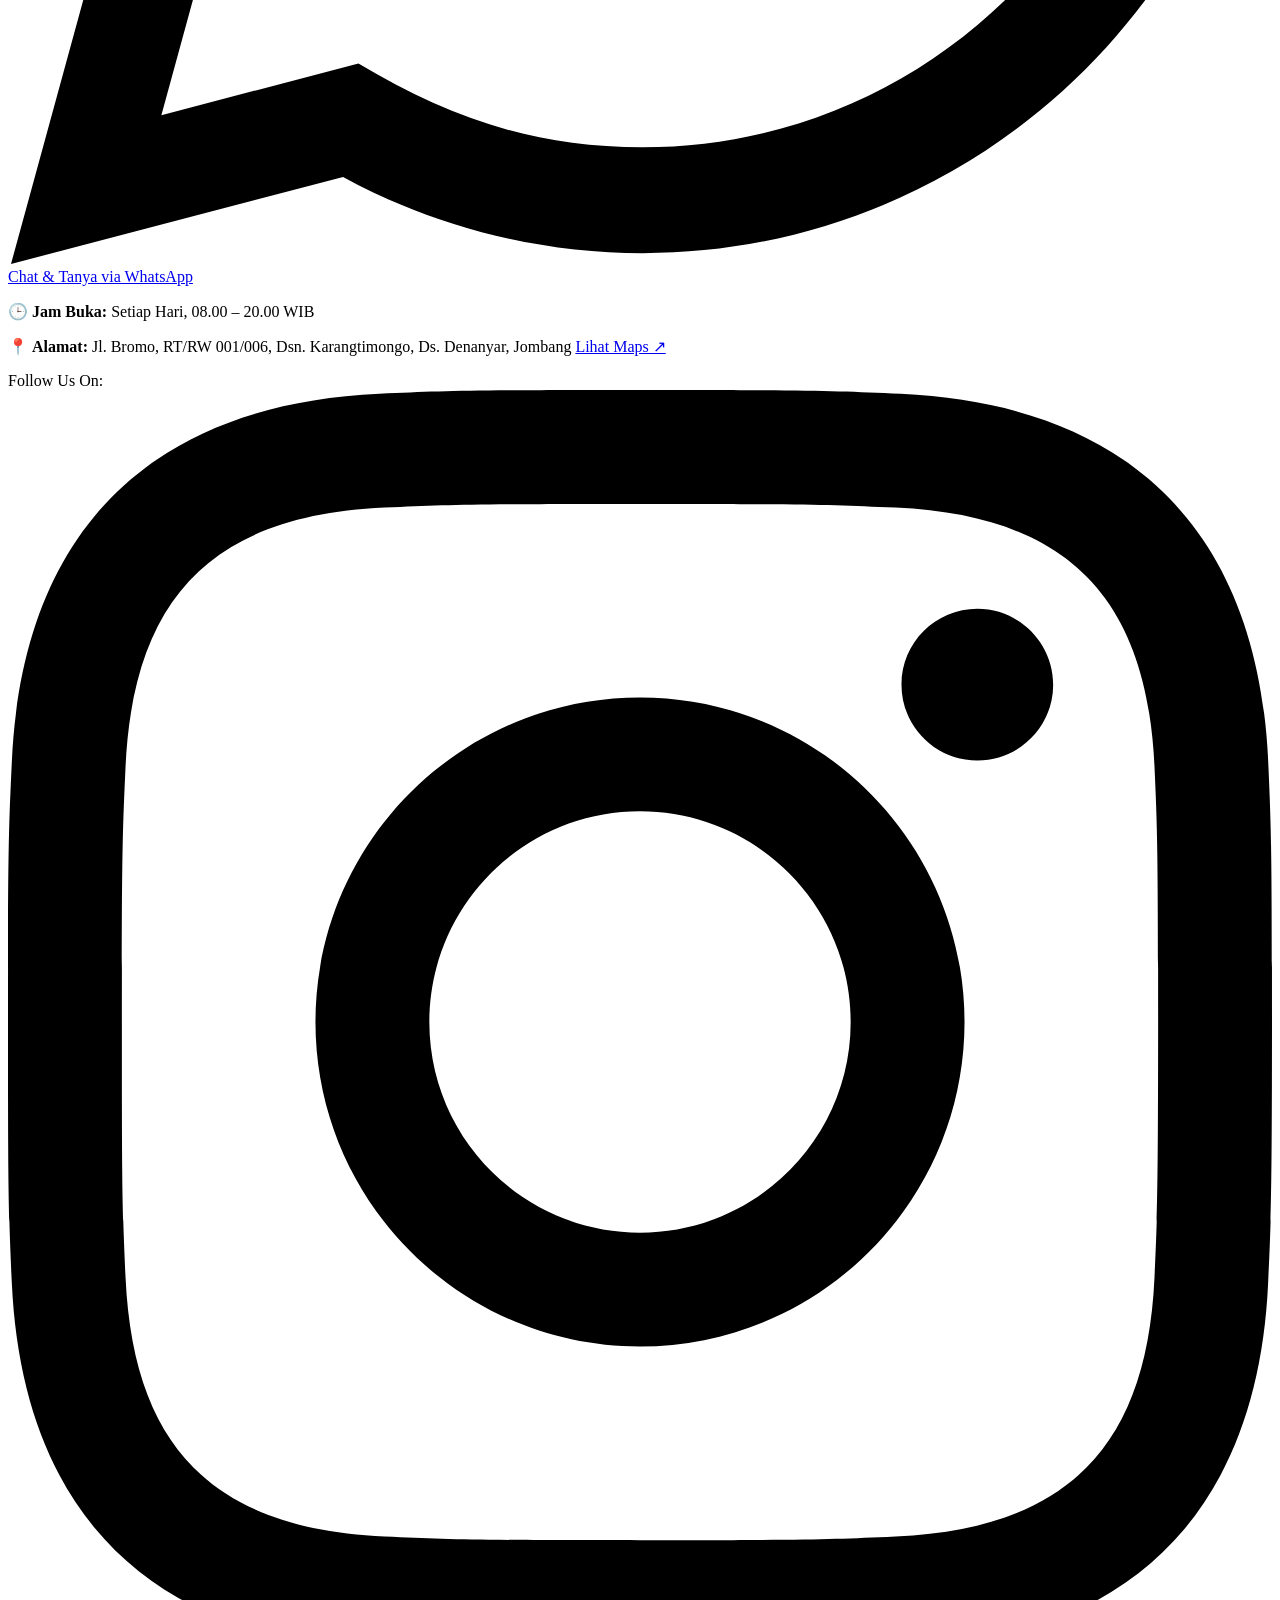
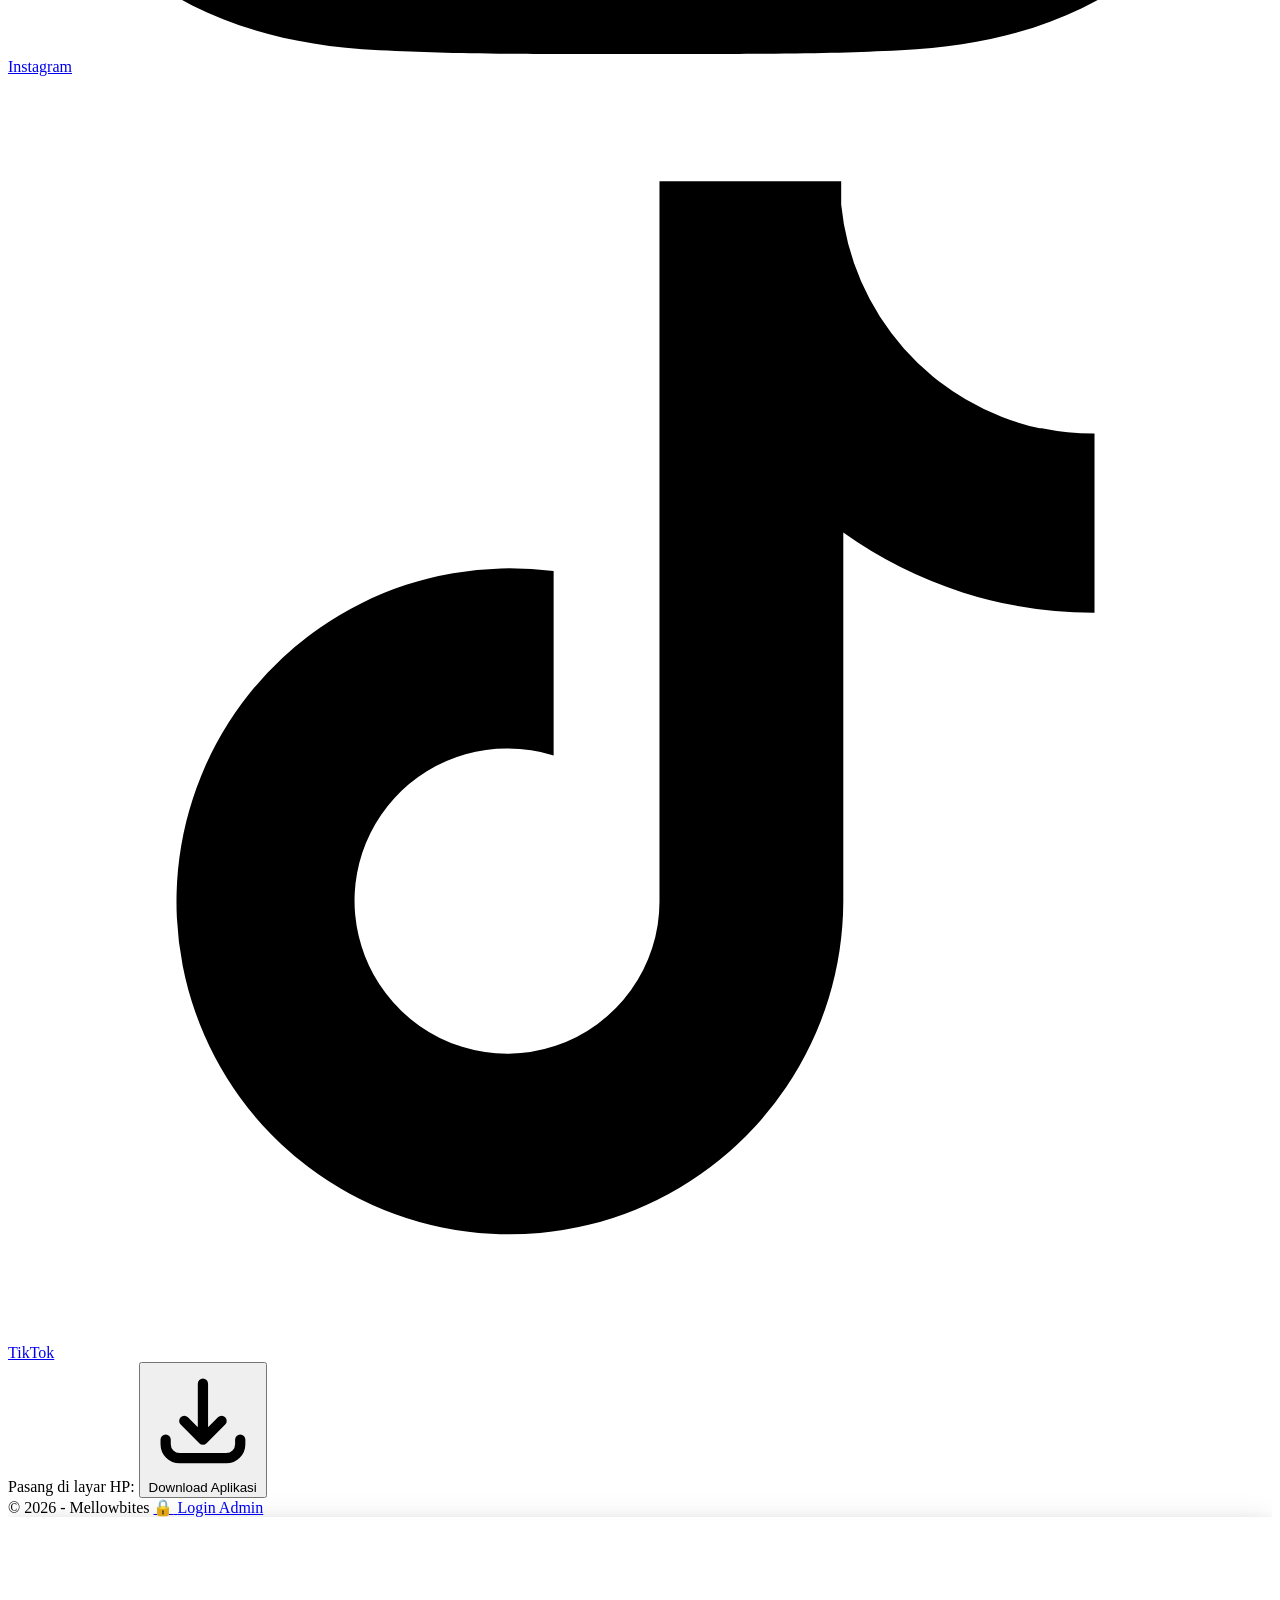
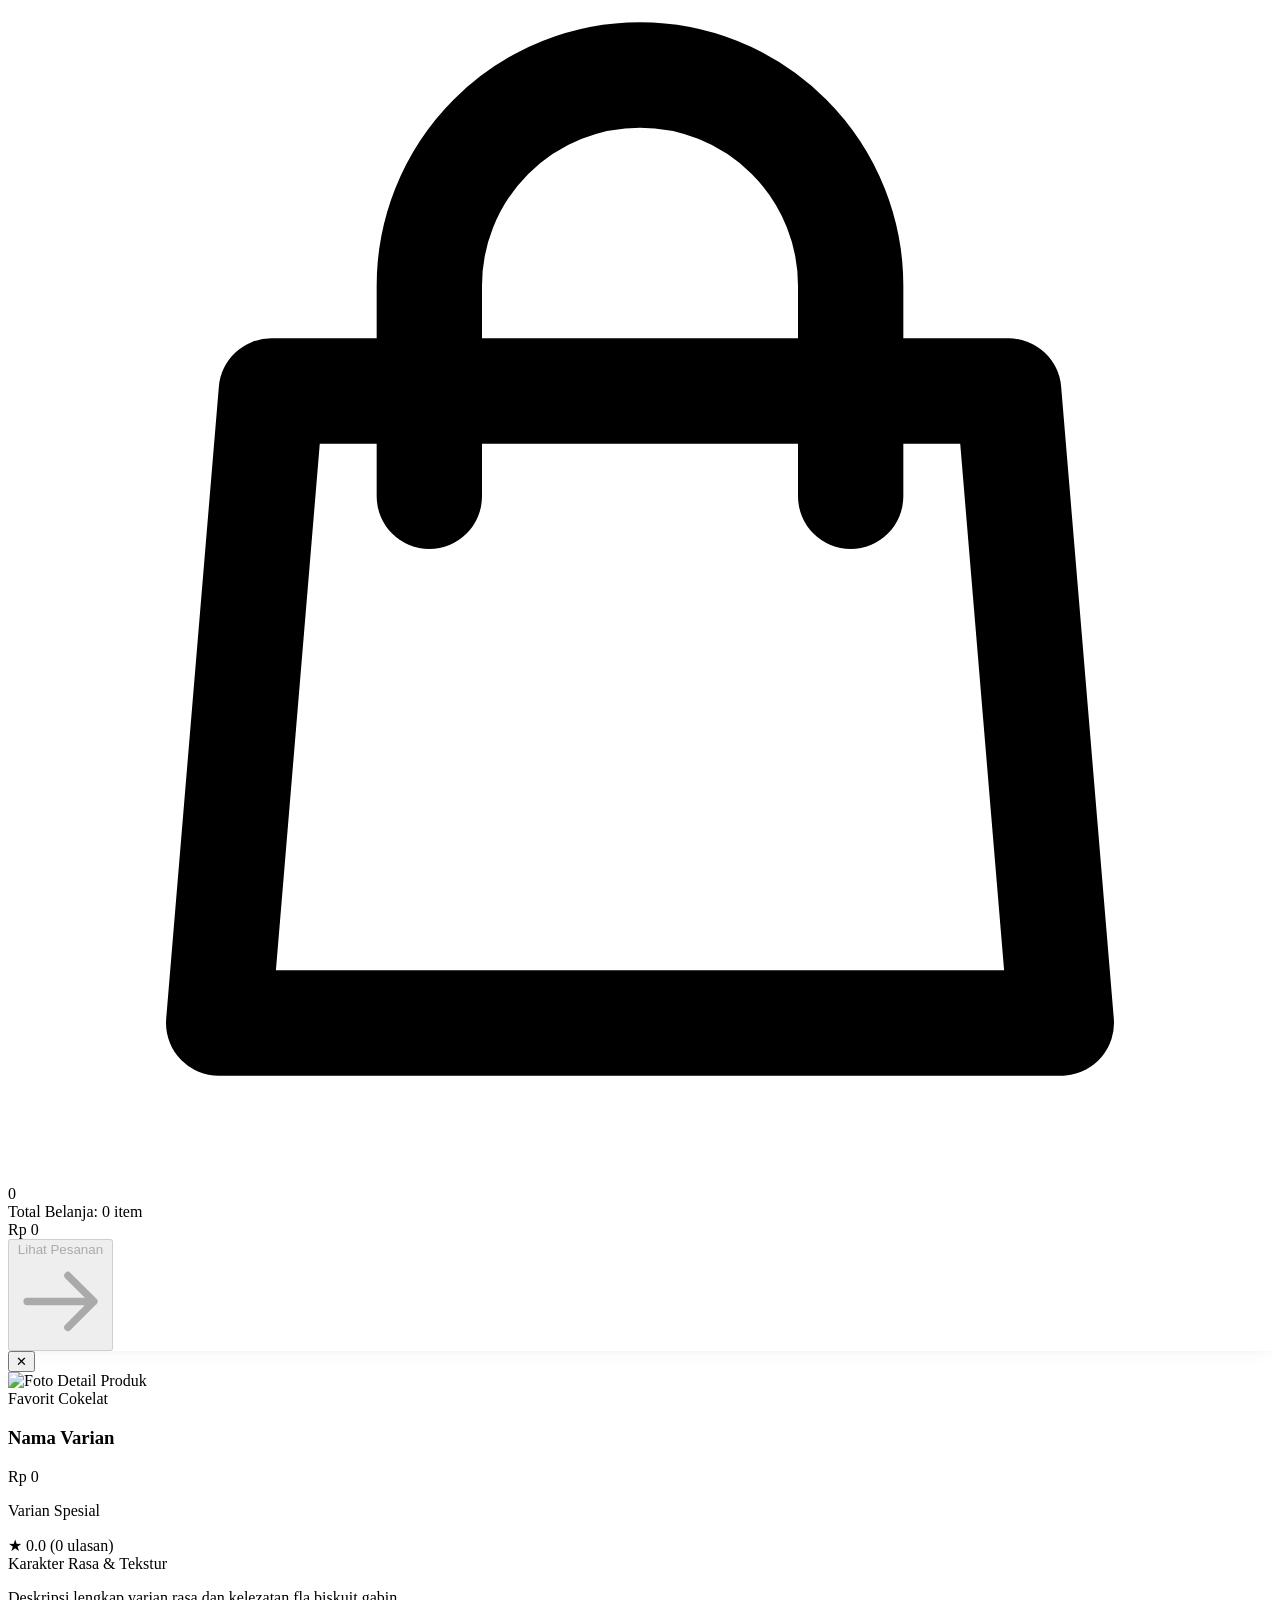
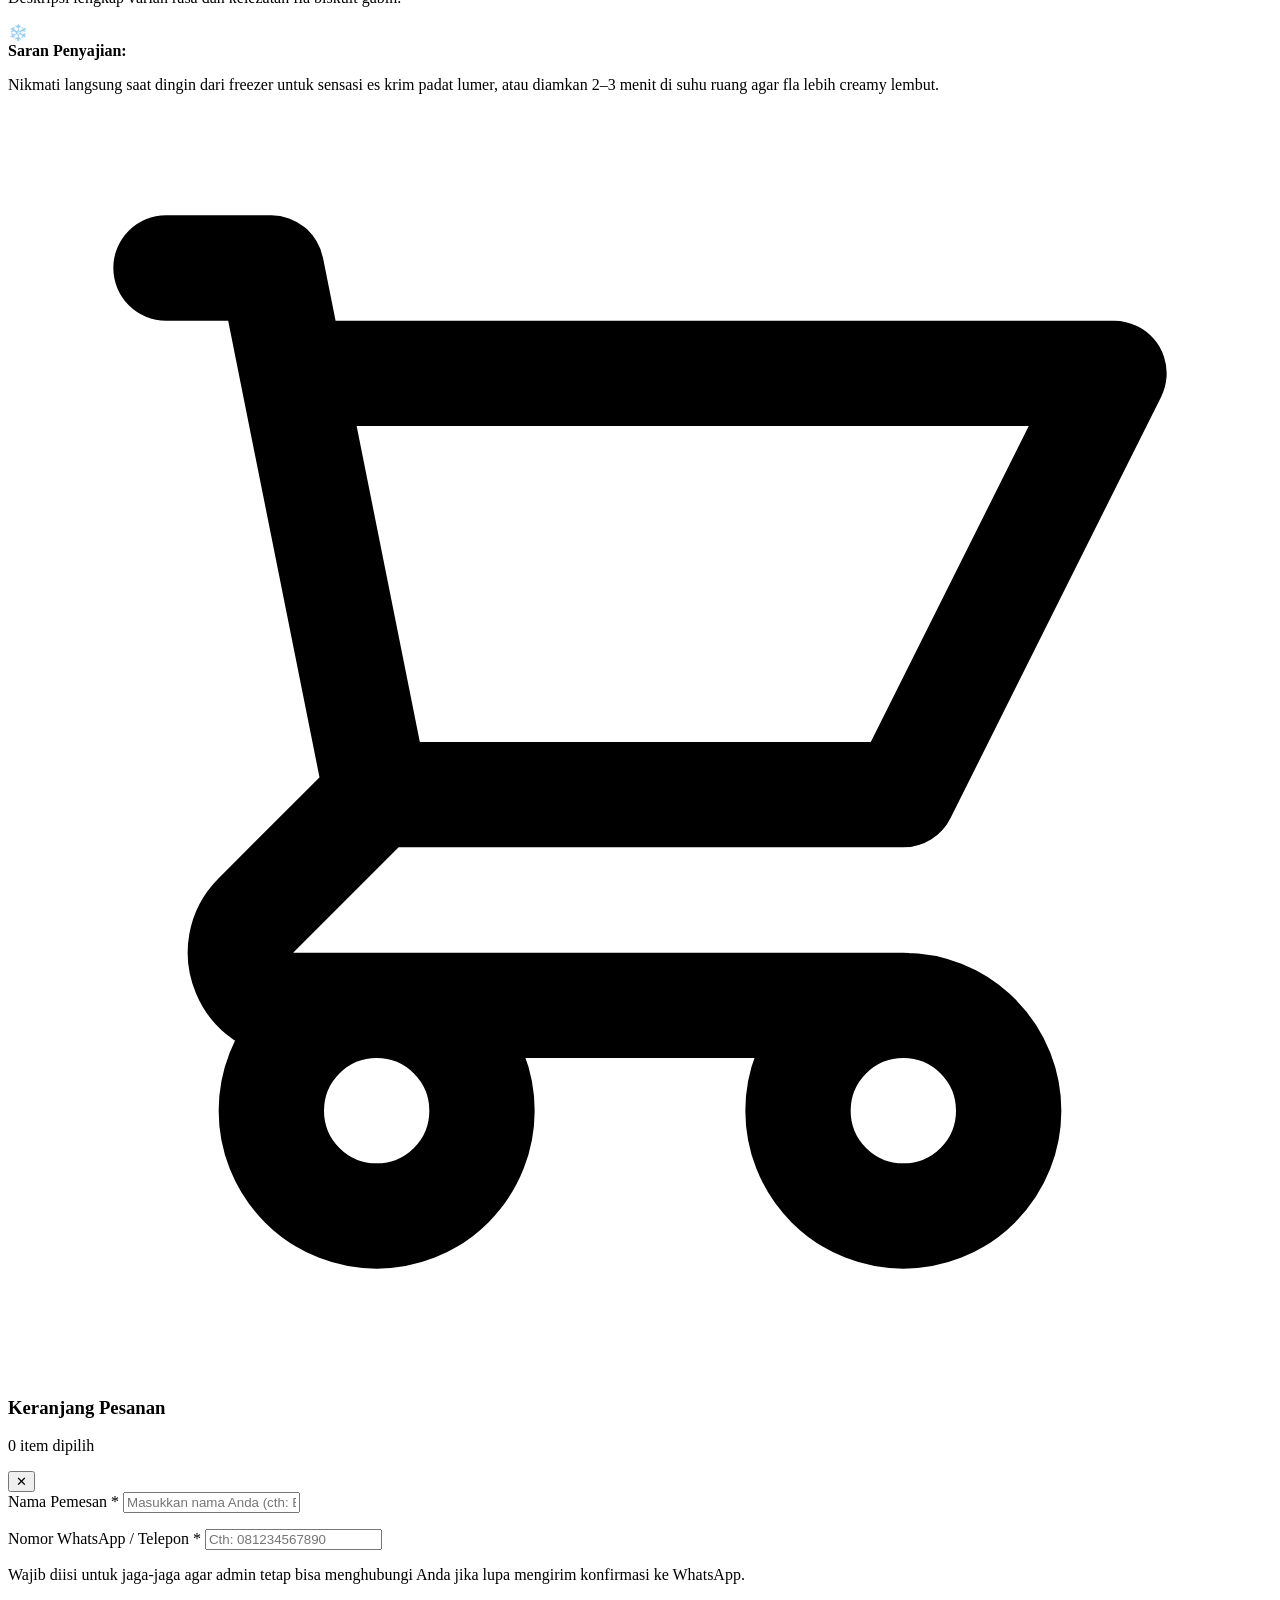
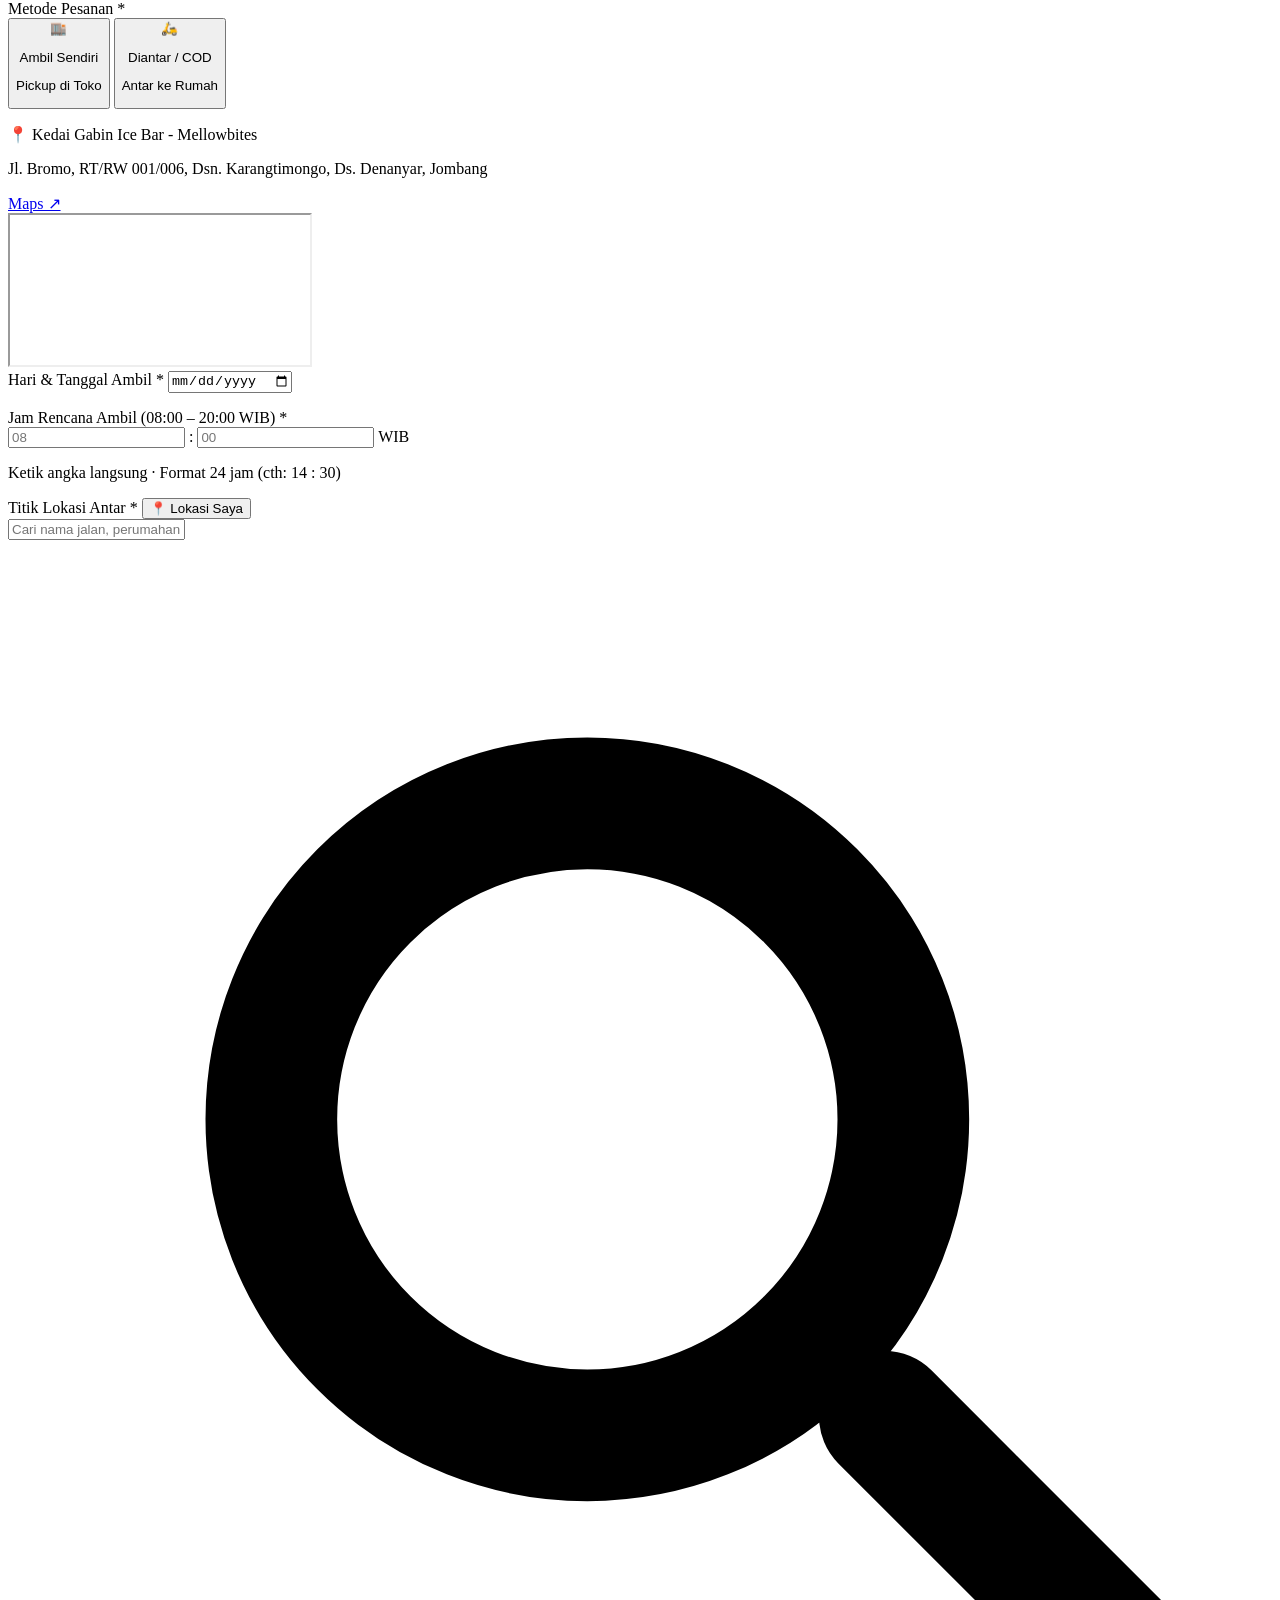
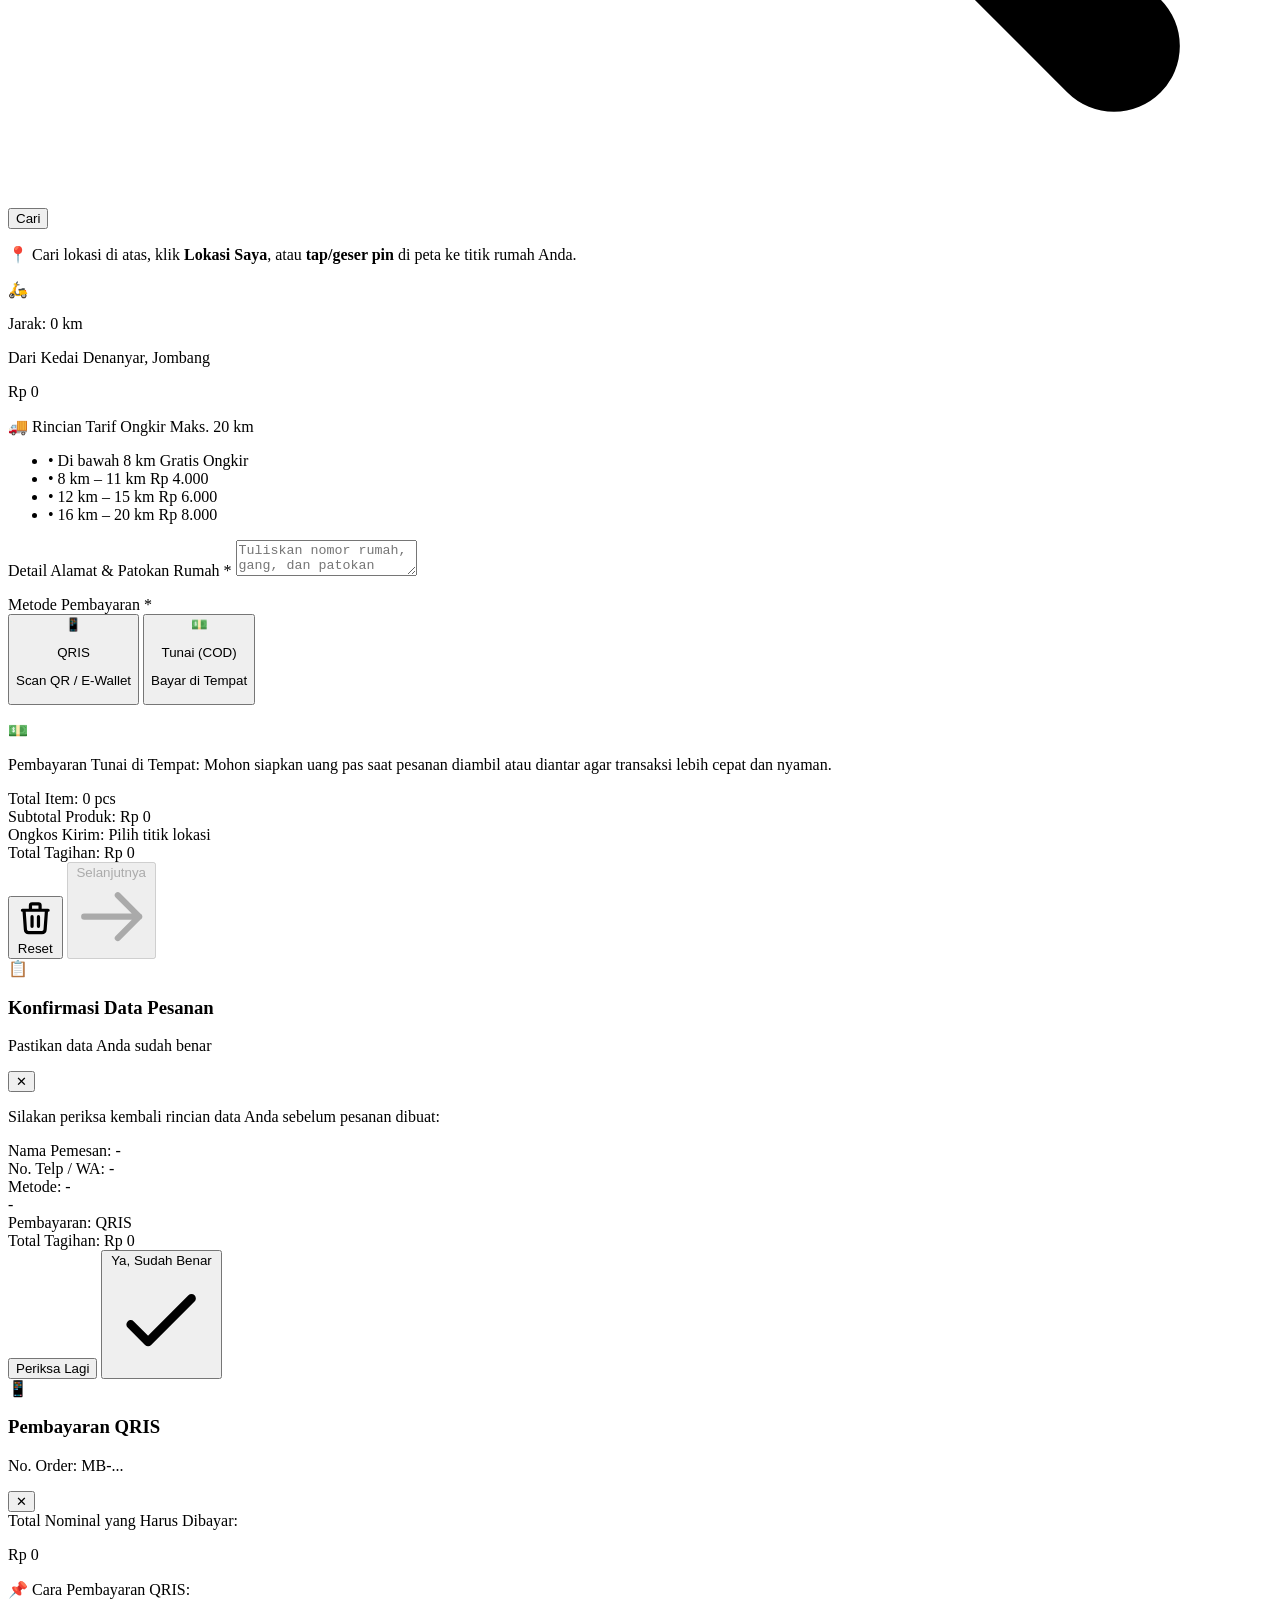
==== commit b7088fc1: "kontras warna, mindah sw.js" ====
--- a/index.html
+++ b/index.html
@@ -3,8 +3,10 @@
 
 <head>
   <meta charset="UTF-8">
-  <meta name="viewport" content="width=device-width, initial-scale=1.0, maximum-scale=1.0, user-scalable=no">
+  <meta name="viewport" content="width=device-width, initial-scale=1.0">
   <title>Katalog Gabin Ice Bar - Mellowbites</title>
+  <meta name="description"
+    content="Gabin Ice Bar - Mellowbites di Denanyar, Jombang. Es krim gabin 100% homemade & halal dengan biskuit renyah dan fla creamy lumer mulai Rp 8.000. Pesan online pickup atau delivery sekarang!">
   <link rel="icon" type="image/webp" href="img/logo.webp">
   <link rel="manifest" href="manifest.json">
   <link rel="preload" as="image" href="img/Double%20Choco.webp" fetchpriority="high">
@@ -338,7 +340,7 @@
       </div>
       <div class="flex items-center gap-1.5 shrink-0">
         <button type="button" onclick="handleInstallAppClick()"
-          class="px-3 py-1.5 rounded-xl bg-white text-orange-600 hover:bg-orange-50 font-extrabold text-xs shadow-xs active:scale-95 transition">
+          class="px-3 py-1.5 rounded-xl bg-white text-orange-700 hover:bg-orange-50 font-extrabold text-xs shadow-xs active:scale-95 transition">
           Download
         </button>
         <button type="button" onclick="dismissInstallBanner()"
@@ -1182,8 +1184,8 @@
         <div class="space-y-2.5 text-center">
           <div id="qrisDownloadArea"
             class="relative w-64 sm:w-72 mx-auto bg-white rounded-2xl p-3 border-2 border-stone-200 shadow-sm">
-            <img id="qrisImgElement" src="img/QRIS.webp" alt="QRIS Gabin Ice Bar Mellowbites" loading="lazy"
-              decoding="async" class="w-full h-auto object-contain mx-auto rounded-xl"
+            <img id="qrisImgElement" src="img/QRIS.webp" alt="QRIS Gabin Ice Bar Mellowbites" width="400" height="400"
+              loading="lazy" decoding="async" class="w-full h-auto object-contain mx-auto rounded-xl"
               onerror="this.classList.add('hidden'); document.getElementById('qrisSvgFallback').classList.remove('hidden');">
             <div id="qrisSvgFallback"
               class="hidden w-full aspect-square bg-gradient-to-tr from-stone-100 to-amber-50 rounded-xl flex flex-col items-center justify-center p-3 text-center border border-dashed border-stone-300">
--- a/css/style.css
+++ b/css/style.css
@@ -44,25 +44,25 @@
 .cat-pill:not(.active):hover {
   background-color: #ffedd5;
   /* brand-100 */
-  color: #ea580c;
+  color: #c2410c;
   /* brand-600 */
   transform: translateY(-1px);
 }
 
 .cat-pill.active {
-  background-color: #f97316;
+  background-color: #c2410c;
   /* brand-500 */
   color: #ffffff;
   font-weight: 700;
-  box-shadow: 0 4px 14px -2px rgba(249, 115, 22, 0.4);
-  border-color: #ea580c;
+  box-shadow: 0 4px 14px -2px rgba(194, 65, 12, 0.4);
+  border-color: #c2410c;
   transform: translateY(-1px) scale(1.04);
 }
 
 .cat-pill.active:hover {
-  background-color: #ea580c;
+  background-color: #c2410c;
   /* brand-600 */
-  box-shadow: 0 6px 16px -2px rgba(234, 88, 12, 0.45);
+  box-shadow: 0 6px 16px -2px rgba(194, 65, 12, 0.45);
 }
 
 /* Subtle micro-animations */
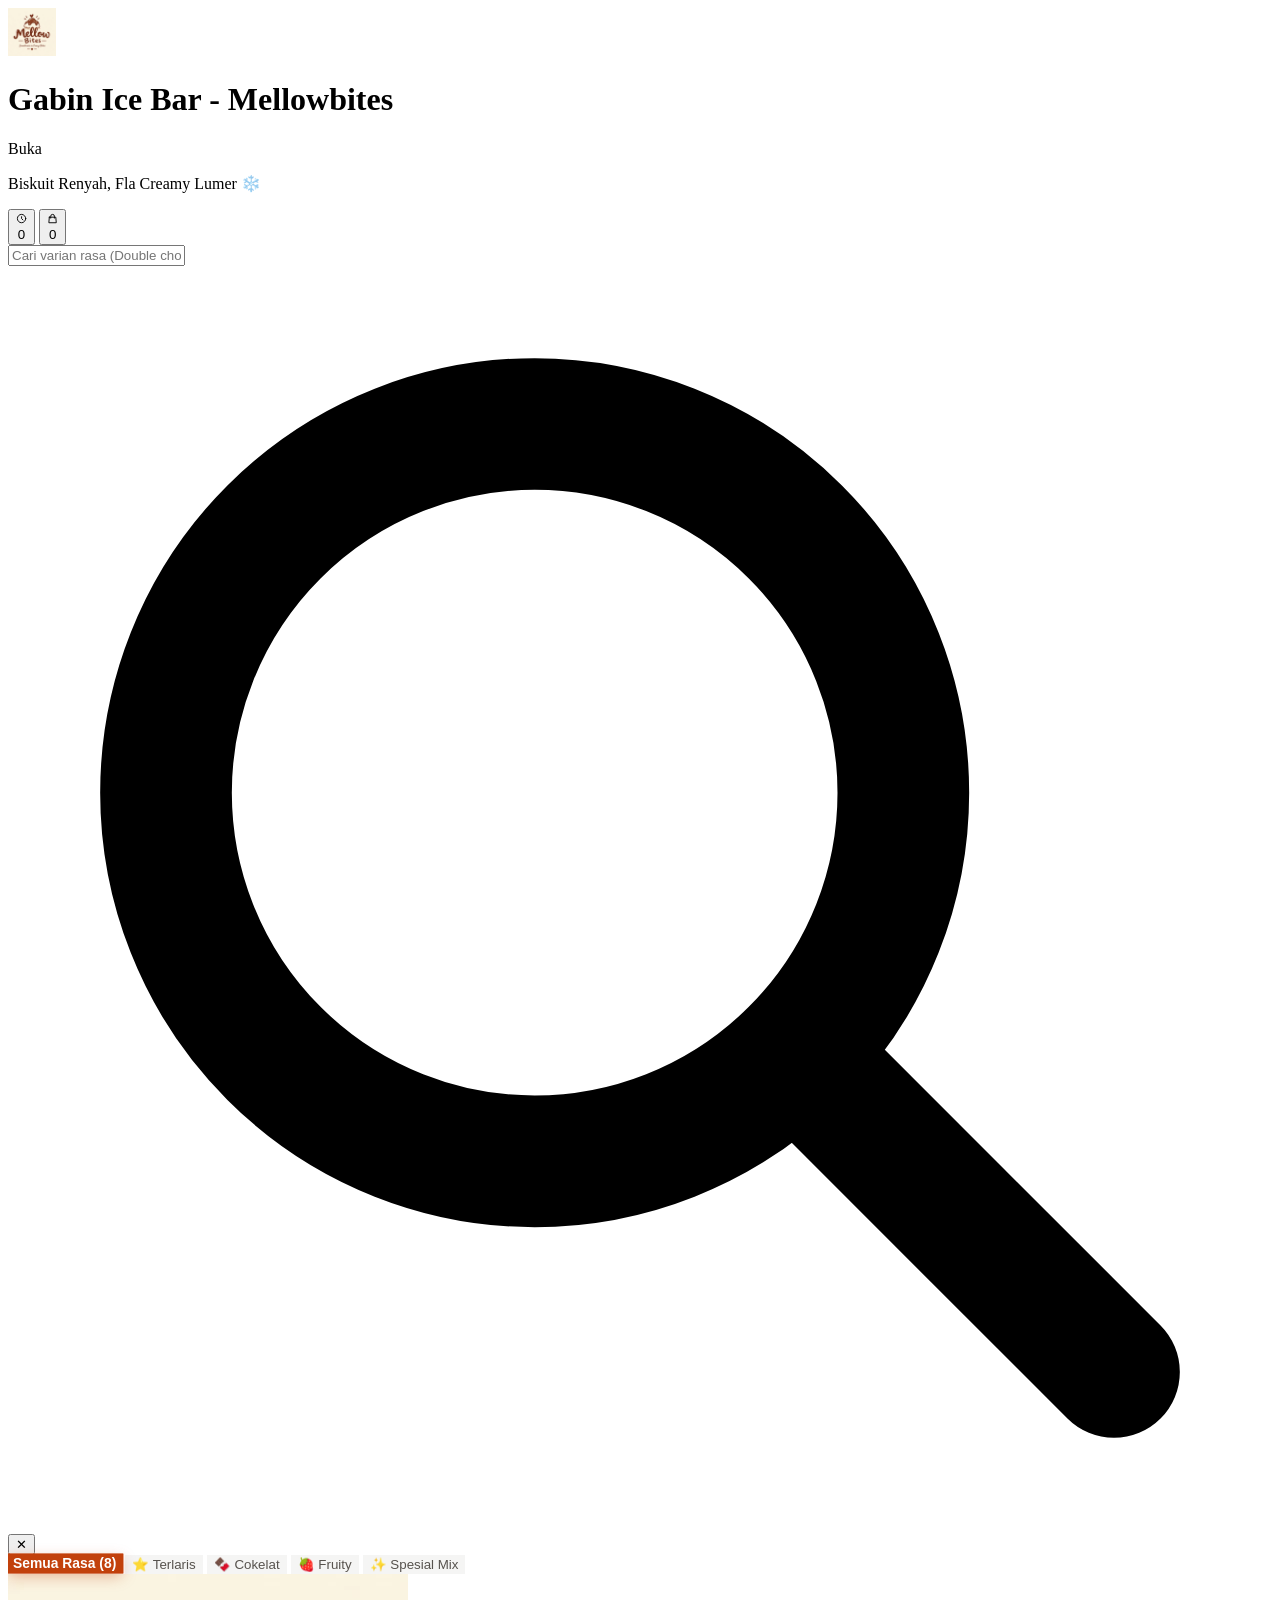
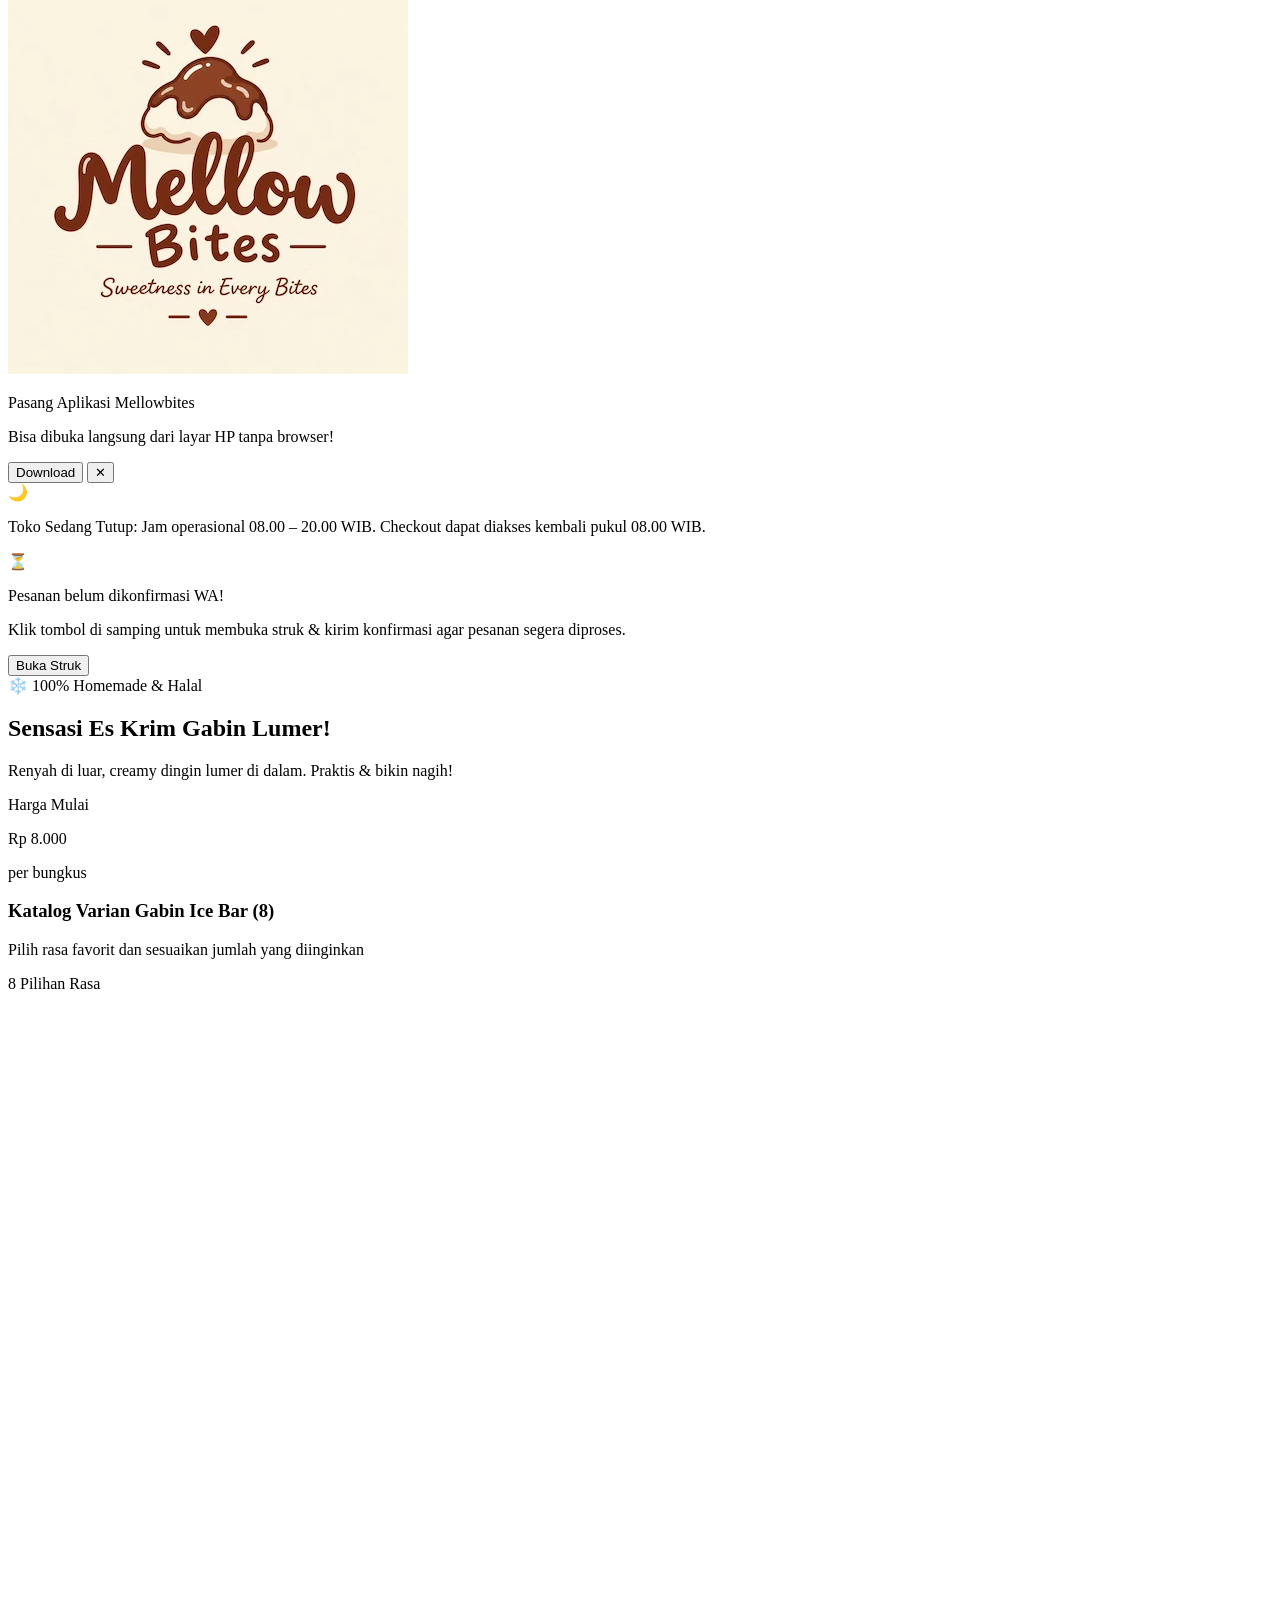
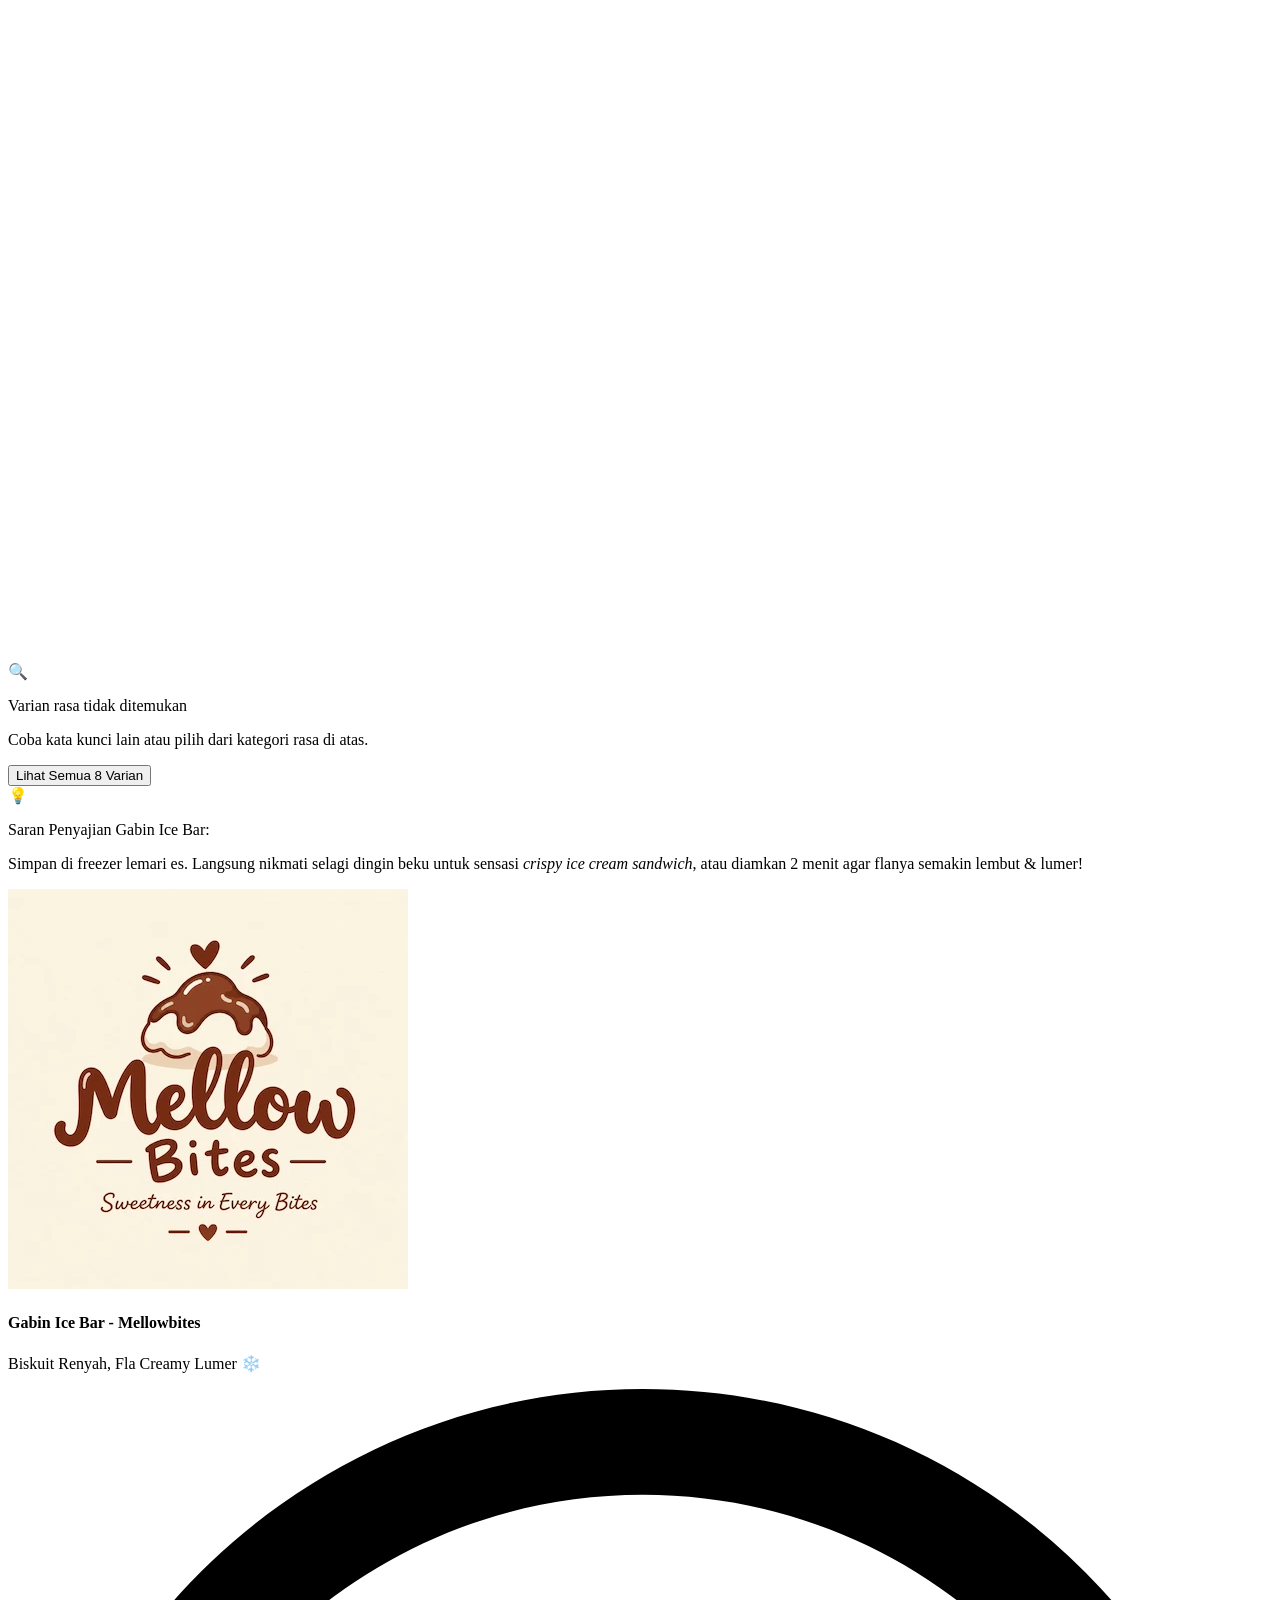
==== commit 6b8870e8: "debug OG" ====
--- a/index.html
+++ b/index.html
@@ -17,21 +17,25 @@
   <meta name="apple-mobile-web-app-title" content="Mellowbites">
   <!-- Open Graph / WhatsApp Link Preview -->
   <meta property="og:type" content="website">
+  <meta property="og:locale" content="id_ID">
   <meta property="og:site_name" content="Mellowbites">
   <meta property="og:url" content="https://mellowbites.vercel.app/">
   <meta property="og:title" content="Katalog Gabin Ice Bar - Mellowbites ❄️">
   <meta property="og:description"
     content="Biskuit renyah, fla creamy lumer! 100% Homemade & Halal mulai Rp 8.000. Pesan online sekarang!">
   <meta property="og:image" content="https://mellowbites.vercel.app/img/icon-512.png">
+  <meta property="og:image:secure_url" content="https://mellowbites.vercel.app/img/icon-512.png">
   <meta property="og:image:type" content="image/png">
   <meta property="og:image:width" content="512">
   <meta property="og:image:height" content="512">
+  <meta property="og:image:alt" content="Logo Mellowbites Gabin Ice Bar">
 
   <!-- Twitter / X Card Fallback -->
   <meta name="twitter:card" content="summary">
   <meta name="twitter:title" content="Katalog Gabin Ice Bar - Mellowbites ❄️">
   <meta name="twitter:description" content="Biskuit renyah, fla creamy lumer! 100% Homemade & Halal mulai Rp 8.000.">
   <meta name="twitter:image" content="https://mellowbites.vercel.app/img/icon-512.png">
+  <meta name="twitter:image:alt" content="Logo Mellowbites Gabin Ice Bar">
   <link rel="apple-touch-icon" href="img/icon-192.png">
   <link rel="apple-touch-icon" sizes="512x512" href="img/icon-512.png">
 
@@ -760,14 +764,14 @@
             <p id="err-customerName" class="hidden text-[11px] text-rose-600 font-semibold mt-1"></p>
           </div>
 
-          <!-- Input Nomor WhatsApp / Telepon (Khusus Payment QRIS) -->
+          <!-- Input Nomor WhatsApp / Telepon (Wajib untuk QRIS, Opsional untuk Tunai) -->
           <div id="customerPhoneGroup">
             <label for="customerPhone" class="block text-xs font-bold text-stone-700 mb-1">
-              Nomor WhatsApp / Telepon <span class="text-rose-500">*</span>
+              Nomor WhatsApp / Telepon <span id="customerPhoneRequiredMark" class="text-rose-500">*</span>
             </label>
             <input type="tel" id="customerPhone" inputmode="tel" autocomplete="tel" placeholder="Cth: 081234567890"
               class="w-full text-xs px-3.5 py-2.5 bg-white border border-stone-200 rounded-xl focus:outline-none focus:border-brand-500 focus:ring-1 focus:ring-brand-200 transition">
-            <p class="text-[10px] text-stone-500 mt-1 leading-snug">
+            <p id="customerPhoneHint" class="text-[10px] text-stone-500 mt-1 leading-snug">
               Wajib diisi untuk jaga-jaga agar admin tetap bisa menghubungi Anda jika lupa mengirim konfirmasi ke
               WhatsApp.
             </p>
